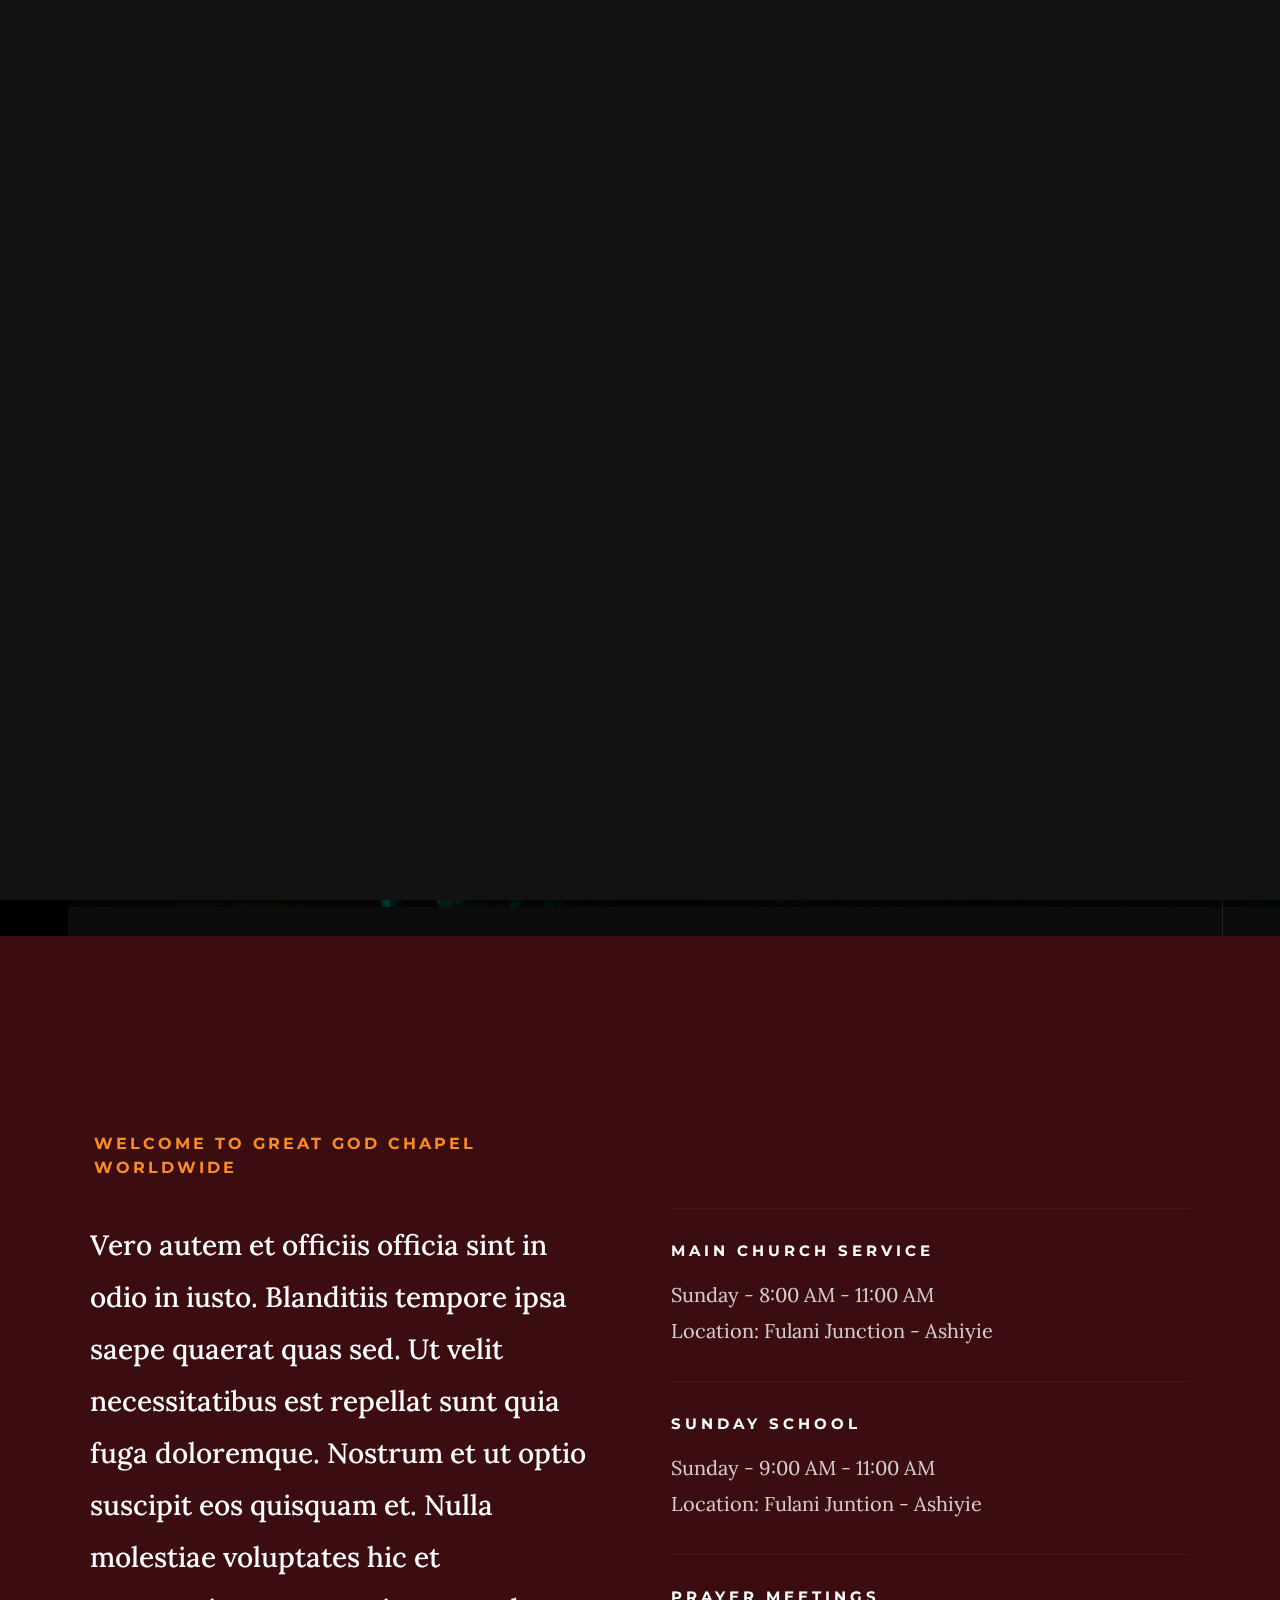
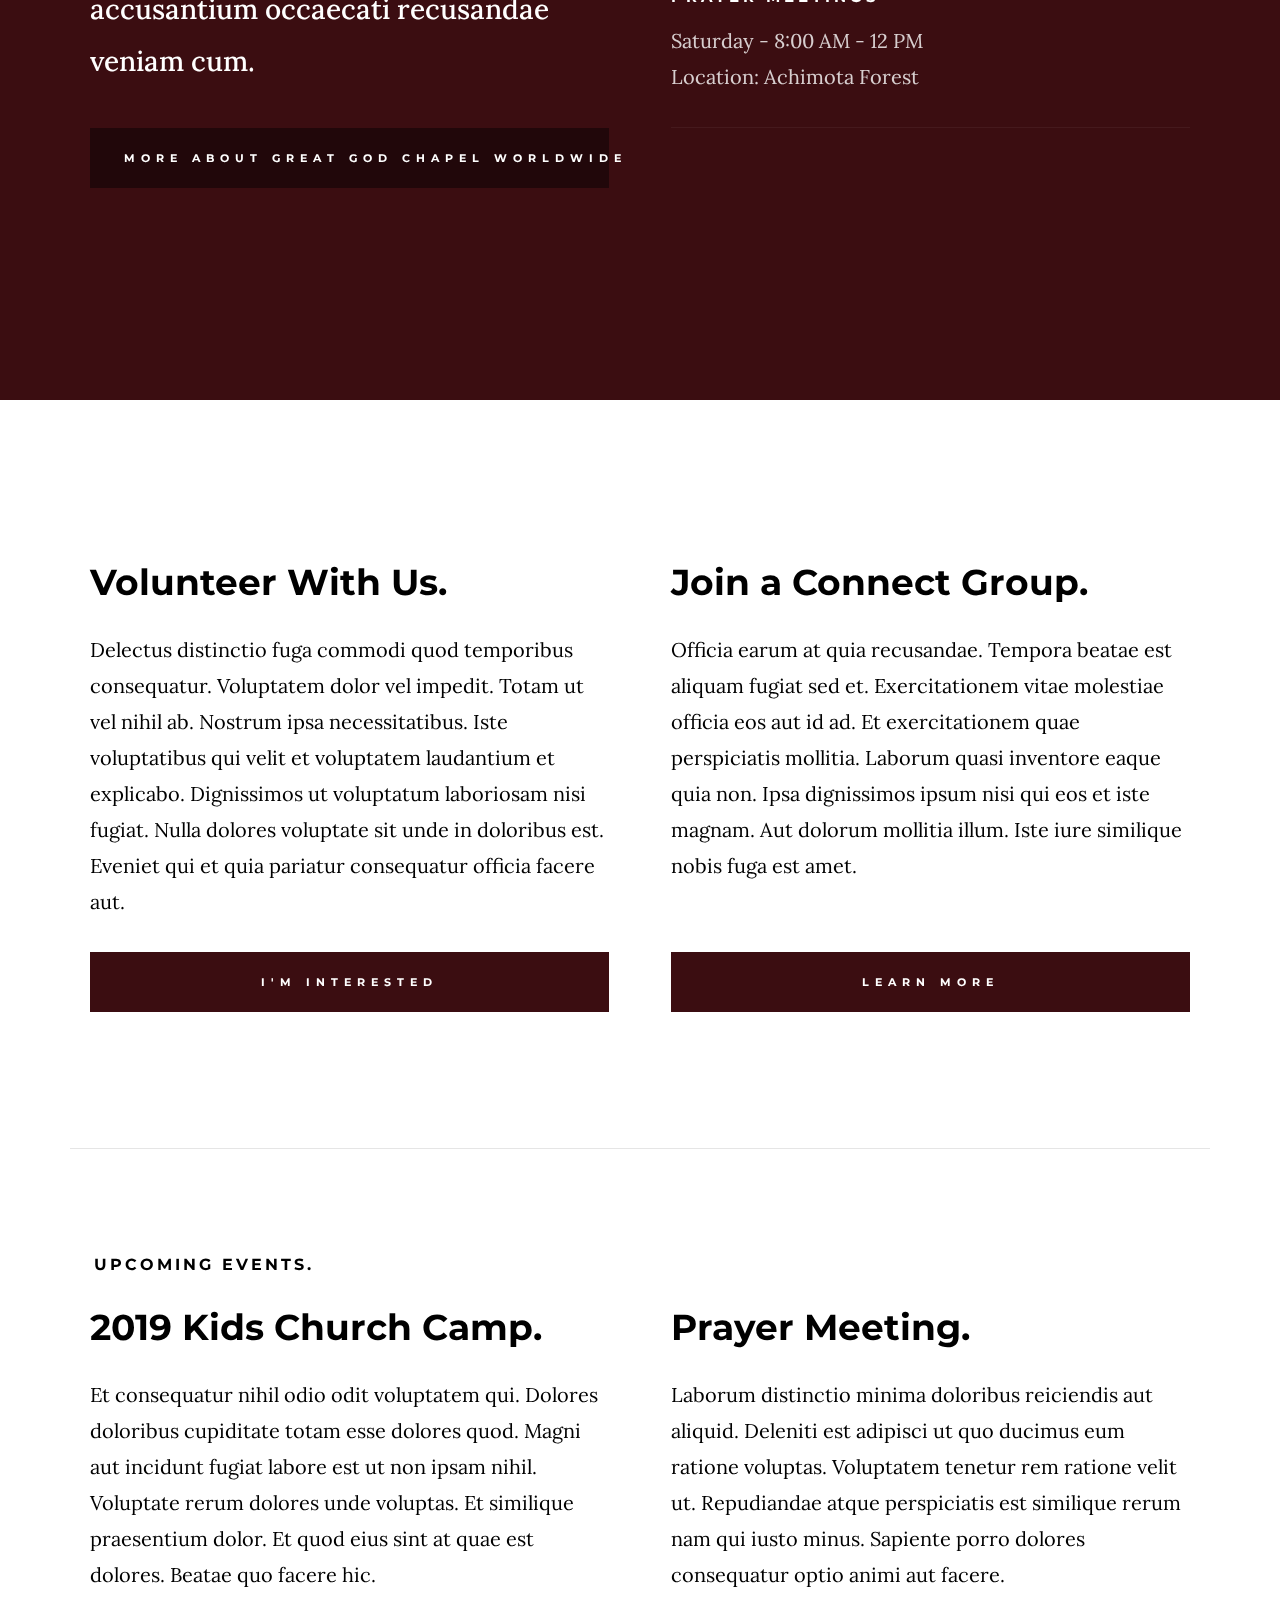
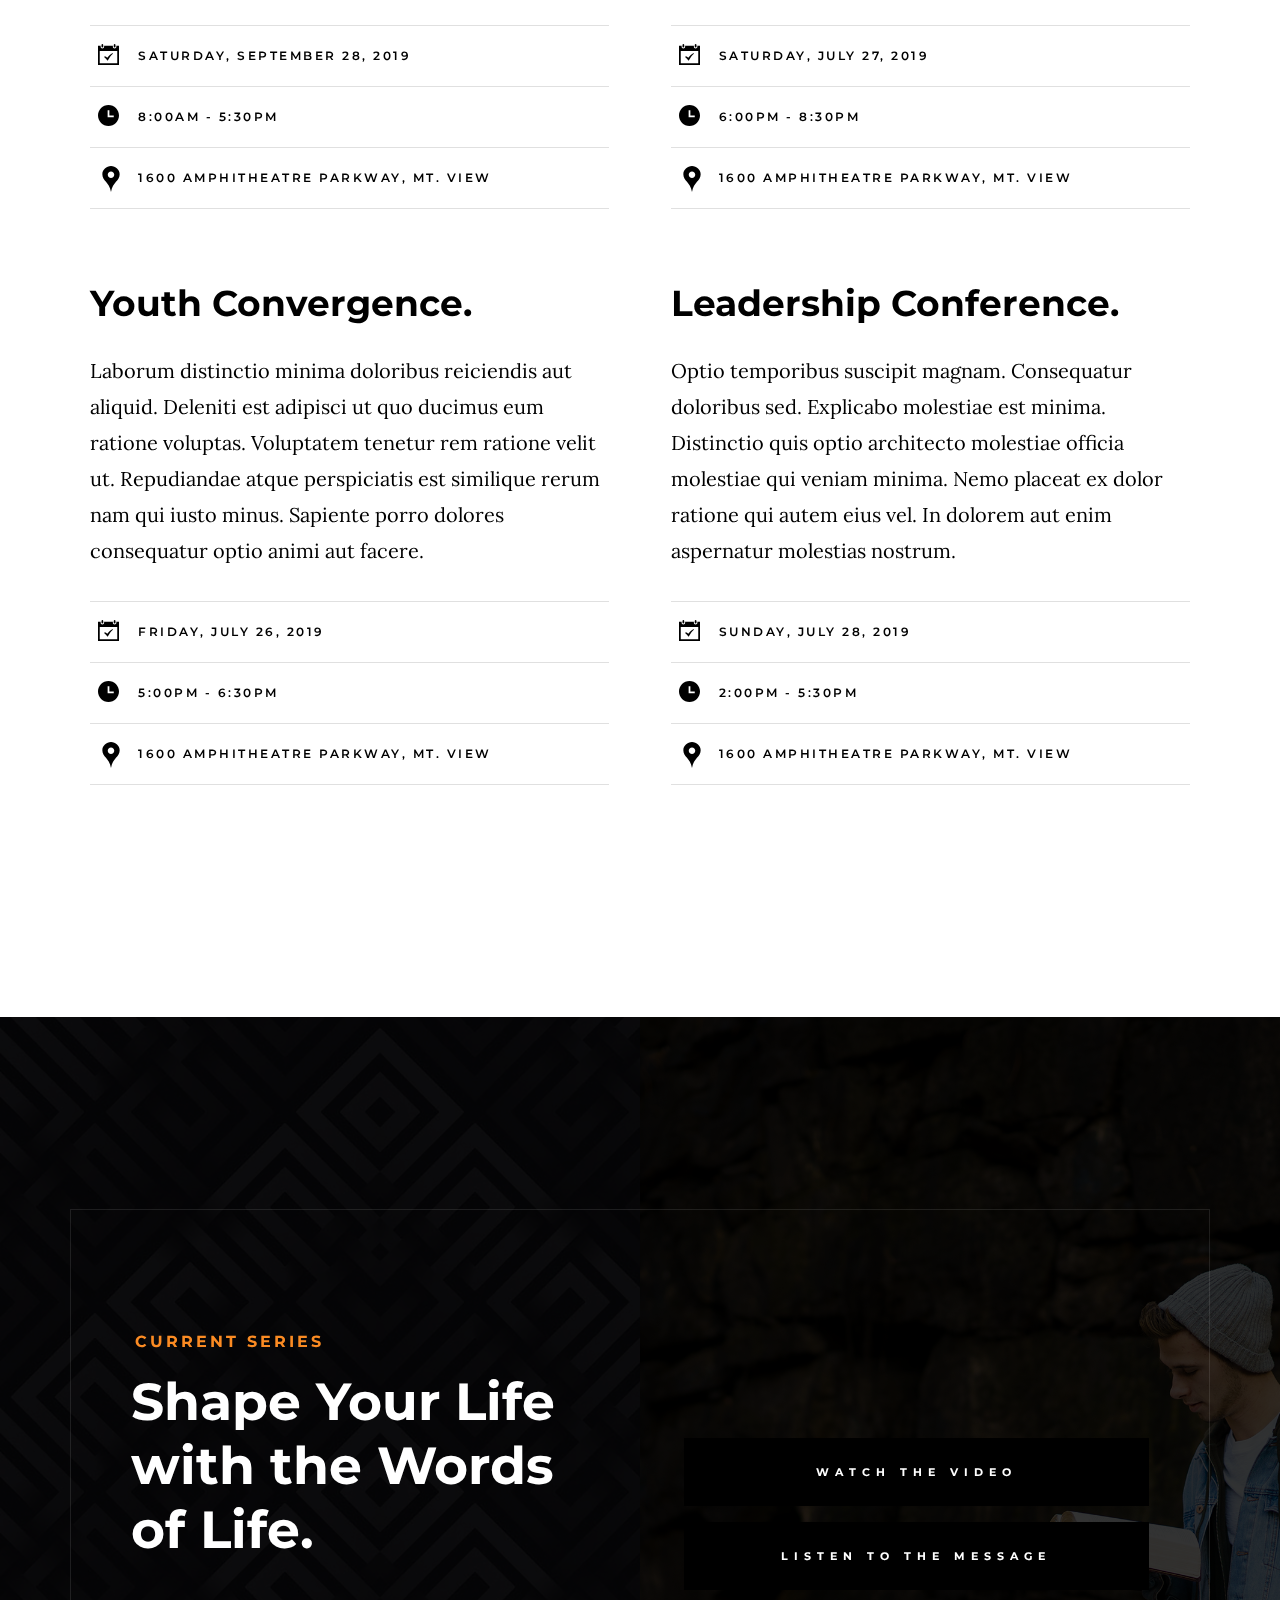
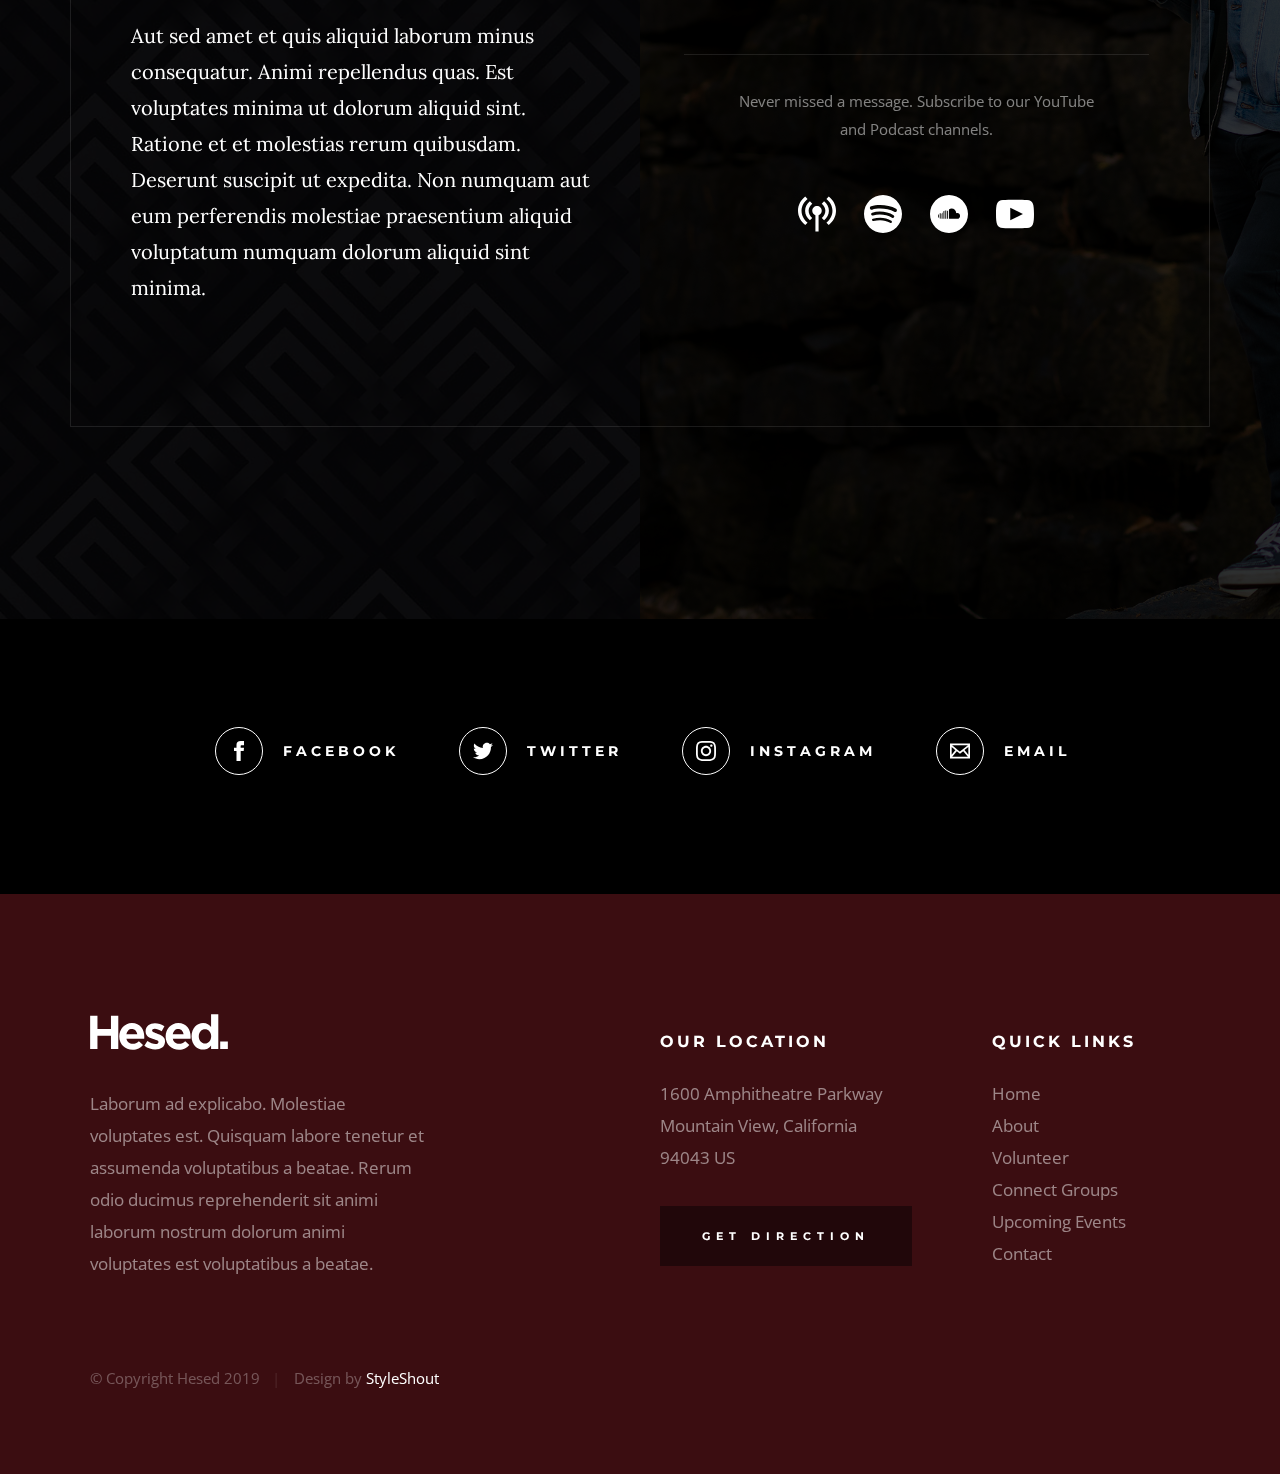
==== index.html @ 8f7a8cb2 "tittle and image changes" ====
<!DOCTYPE html>
<html class="no-js" lang="en">
<head>

    <!--- basic page needs
    ================================================== -->
    <meta charset="utf-8">
    <title>GREAT GOD CHAPEL WORLDWIDE</title>
    <meta name="description" content="">
    <meta name="author" content="">
;;;
    <!-- mobile specific metas
    ================================================== -->
    <meta name="viewport" content="width=device-width, initial-scale=1">

    <!-- CSS
    ================================================== -->
    <link rel="stylesheet" href="css/base.css">
    <link rel="stylesheet" href="css/main.css">

    <!-- script
    ================================================== -->
    <script src="js/modernizr.js"></script>

    <!-- favicons
    ================================================== -->
    <link rel="apple-touch-icon" sizes="180x180" href="apple-touch-icon.png">
    <link rel="icon" type="image/png" sizes="32x32" href="favicon-32x32.png">
    <link rel="icon" type="image/png" sizes="16x16" href="favicon-16x16.png">
    <link rel="manifest" href="site.webmanifest">

</head>

<body id="top">

    <!-- preloader
    ================================================== -->
    <div id="preloader">
        <div id="loader" class="dots-jump">
            <div></div>
            <div></div>
            <div></div>
        </div>
    </div>


    <!-- header
    ================================================== -->
    <header class="s-header">

        <div class="header-logo">
            <a class="site-logo" href="index.html">
                <img src="images\image white.png"class="width:10px;" alt="Homepage">
            </a>
        </div>

        <nav class="header-nav-wrap">
            <ul class="header-nav">
                <li class="current"><a href="index.html" title="Home">Home</a></li>
                <li><a href="about.html" title="About">About</a></li>
                <li><a href="events.html" title="Services">Events</a></li>
                <li><a href="contact.html" title="Contact us">Contact</a></li>	
            </ul>
        </nav>

        <a class="header-menu-toggle" href="#0"><span>Menu</span></a>

    </header> <!-- end s-header -->


    <!-- hero
    ================================================== -->
    <section class="s-hero" data-parallax="scroll" data-image-src="images/hero-bg-3000.jpg" data-natural-width=3000 data-natural-height=2000 data-position-y=center>

        <div class="hero-left-bar"></div>

        <div class="row hero-content">

            <div class="column large-full hero-content__text">
                <h1>
                    We Exist To <br>
                    Honor God And <br>
                    Make Disciples
                </h1>

                <div class="hero-content__buttons">
                    <a href="events.html" class="btn btn--stroke">Upcoming Events</a>
                    <a href="about.html" class="btn btn--stroke">About Us</a>
                </div>
            </div> <!-- end hero-content__text -->

        </div> <!-- end hero-content -->

        <ul class="hero-social">
            <li class="hero-social__title">Follow Us</li>
            <li>
                <a href="#0" title="">Facebook</a>
            </li>
            <li>
                <a href="#0" title="">YouTube</a>
            </li>
            <li>
                <a href="#0" title="">Instagram</a>
            </li>
        </ul> <!-- end hero-social -->

        <div class="hero-scroll">
            <a href="#about" class="scroll-link smoothscroll">
                Scroll For More
            </a>
        </div> <!-- end hero-scroll -->

    </section> <!-- end s-hero -->


    <!-- about
    ================================================== -->
    <section id="about" class="s-about">

        <div class="row row-y-center about-content">

            <div class="column large-half medium-full">
                <h3 class="subhead">Welcome to Great God Chapel Worldwide</h3>
                <p class="lead">
                Vero autem et officiis officia sint in odio in iusto. 
                Blanditiis tempore ipsa saepe quaerat quas sed. Ut velit 
                necessitatibus est repellat sunt quia fuga doloremque. 
                Nostrum et ut optio suscipit eos quisquam et. Nulla molestiae 
                voluptates hic et accusantium occaecati recusandae veniam cum.
                </p>
                <a href="about.html" class="btn btn--primary btn--about">More About Great God Chapel Worldwide</a>
            </div>

            <div class="column large-half medium-full">
                <ul class="about-sched">
                    <li>
                        <h4>Main Church Service</h4>
                        <p>
                        Sunday - 8:00 AM - 11:00 AM <br>
                        Location: Fulani Junction - Ashiyie
                        </p>
                    </li>
                    <li>
                        <h4>Sunday School</h4>
                        <p>
                        Sunday - 9:00 AM - 11:00 AM <br>
                        Location: Fulani Juntion - Ashiyie
                        </p>
                    </li>
                    <li>
                        <h4>Prayer Meetings</h4>
                        <p>
                        Saturday - 8:00 AM - 12 PM <br>
                        Location: Achimota Forest
                        </p>
                    </li>
                </ul> <!-- end about-sched-->
            </div>

        </div> <!-- end about-content -->

    </section> <!-- end s-about -->


    <!-- connect
    ================================================== -->
    <section class="s-connect">

        <div class="row connect-content">
            <div class="column large-half tab-full">
                <h3 class="display-1">Volunteer With Us.</h3>
                <p>
                Delectus distinctio fuga commodi quod temporibus consequatur. 
                Voluptatem dolor vel impedit. Totam ut vel nihil ab. Nostrum ipsa 
                necessitatibus. Iste voluptatibus qui velit et voluptatem laudantium 
                et explicabo. Dignissimos ut voluptatum laboriosam nisi fugiat.
                Nulla dolores voluptate sit unde in doloribus est. Eveniet qui et 
                quia pariatur consequatur officia facere aut.
                </p>

                <a href="volunteer.html" class="btn btn--primary h-full-width">I'm Interested</a>
            </div>
            <div class="column large-half tab-full">
                <h3 class="display-1">Join a Connect Group.</h3>
                <p>
                Officia earum at quia recusandae. Tempora beatae est 
                aliquam fugiat sed et. Exercitationem vitae molestiae 
                officia eos aut id ad. Et exercitationem quae perspiciatis 
                mollitia. Laborum quasi inventore eaque quia non.
                Ipsa dignissimos ipsum nisi qui eos et iste magnam. Aut dolorum 
                mollitia illum. Iste iure similique nobis fuga est amet. 
                </p>

                <a href="connect-group.html" class="btn btn--primary h-full-width">Learn More</a>
            </div>
        </div> <!-- end connect-content  -->

    </section> <!-- end s-connect -->


    <!-- events
    ================================================== -->
    <section class="s-events">

        <div class="row events-header">
            <div class="column">
                <h2 class="subhead">Upcoming Events.</h2>
            </div>
        </div> <!-- end event-header -->

        <div class="row block-large-1-2 block-900-full events-list">

            <div class="column events-list__item">
                <h3 class="display-1 events-list__item-title">
                    <a href="#0" title="">2019 Kids Church Camp.</a>
                </h3>
                <p>
                Et consequatur nihil odio odit voluptatem qui. Dolores doloribus 
                cupiditate totam esse dolores quod. Magni aut incidunt fugiat 
                labore est ut non ipsam nihil. Voluptate rerum dolores unde 
                voluptas. Et similique praesentium dolor. Et quod 
                eius sint at quae est dolores. Beatae quo facere hic.
                </p>
                <ul class="events-list__meta">
                    <li class="events-list__meta-date">Saturday, September 28, 2019</li>
                    <li class="events-list__meta-time">8:00AM - 5:30PM</li>
                    <li class="events-list__meta-location">1600 Amphitheatre Parkway, Mt. View</li>
                </ul>
            </div> <!-- end events-list__item -->
            <div class="column events-list__item">
                <h3 class="display-1 events-list__item-title">
                    <a href="#0" title="">Prayer Meeting.</a>
                </h3>
                <p>
                Laborum distinctio minima doloribus reiciendis aut aliquid. 
                Deleniti est adipisci ut quo ducimus eum ratione voluptas. 
                Voluptatem tenetur rem ratione velit ut. Repudiandae atque 
                perspiciatis est similique rerum nam qui iusto minus. Sapiente 
                porro dolores consequatur optio animi aut facere.
                </p>
                <ul class="events-list__meta">
                    <li class="events-list__meta-date">Saturday, July 27, 2019</li>
                    <li class="events-list__meta-time">6:00PM - 8:30PM</li>
                    <li class="events-list__meta-location">1600 Amphitheatre Parkway, Mt. View</li>
                </ul>
            </div> <!-- end events-list__item -->
            <div class="column events-list__item">
                <h3 class="display-1 events-list__item-title">
                    <a href="#0" title="">Youth Convergence.</a>
                </h3>
                <p>
                Laborum distinctio minima doloribus reiciendis aut aliquid. 
                Deleniti est adipisci ut quo ducimus eum ratione voluptas. 
                Voluptatem tenetur rem ratione velit ut. Repudiandae atque 
                perspiciatis est similique rerum nam qui iusto minus. Sapiente 
                porro dolores consequatur optio animi aut facere.
                </p>
                <ul class="events-list__meta">
                    <li class="events-list__meta-date">Friday, July 26, 2019</li>
                    <li class="events-list__meta-time">5:00PM - 6:30PM</li>
                    <li class="events-list__meta-location">1600 Amphitheatre Parkway, Mt. View</li>
                </ul>
            </div> <!-- end events-list__item -->
            <div class="column events-list__item">
                <h3 class="display-1 events-list__item-title">
                    <a href="#0" title="">Leadership Conference.</a>
                </h3>
                <p>
                Optio temporibus suscipit magnam. Consequatur doloribus sed. 
                Explicabo molestiae est minima. Distinctio quis optio architecto 
                molestiae officia molestiae qui veniam minima. Nemo placeat ex 
                dolor ratione qui autem eius vel. In dolorem aut enim aspernatur 
                molestias nostrum.
                </p>
                <ul class="events-list__meta">
                    <li class="events-list__meta-date">Sunday, July 28, 2019</li>
                    <li class="events-list__meta-time">2:00PM - 5:30PM</li>
                    <li class="events-list__meta-location">1600 Amphitheatre Parkway, Mt. View</li>
                </ul>
            </div> <!-- end events-list__item -->

        </div> <!-- end events-list -->

    </section> <!-- end s-events -->


    <!-- series
    ================================================== -->
    <section class="s-series">

        <div class="series-img" style="background-image: url('images/series-2000.jpg');"></div>

        <div class="row row-y-center series-content">

            <div class="column large-half medium-full">
                <h3 class="subhead">Current Series</h3>
                <h2>Shape Your Life with the Words of Life.</h2>
                <p>
                Aut sed amet et quis aliquid laborum minus consequatur. Animi repellendus quas. 
                Est voluptates minima ut dolorum aliquid sint. Ratione et et molestias rerum 
                quibusdam. Deserunt suscipit ut expedita. Non numquam aut eum perferendis 
                molestiae praesentium aliquid voluptatum numquam dolorum aliquid sint minima.
                </p>
            </div> <!-- end column -->

            <div class="column large-half medium-full">
                <div class="series-content__buttons">
                    <a href="" class="btn btn--large h-full-width">Watch the Video</a>
                    <a href="" class="btn btn--large h-full-width">Listen To the Message</a>
                </div>

                <div class="series-content__subscribe">
                    <p>
                    Never missed a message. Subscribe to our YouTube and Podcast channels.
                    </p>
                    
                    <ul class="series-content__subscribe-links">
                        <li class="ss-apple-podcast"><a href="#0">Apple Podcast</a></li>
                        <li class="ss-spotify"><a href="#0">Spotify</a></li>
                        <li class="ss-soundcloud"><a href="#0">SoundCloud</a></li>
                        <li class="ss-youtube"><a href="#0">Youtube</a></li>
                    </ul>
                </div>
            </div> <!-- end column -->
            
        </div> <!-- series-content -->

    </section> <!-- end s-series -->


    <!-- Social
    ================================================== -->
    <section class="s-social">
            
        <div class="row social-content">
            <div class="column">
                <ul class="social-list">
                    <li class="social-list__item">
                        <a href="#0" title="">
                            <span class="social-list__icon social-list__icon--facebook"></span>
                            <span class="social-list__text">Facebook</span>
                        </a>
                    </li>
                    <li class="social-list__item">
                        <a href="#0" title="">
                            <span class="social-list__icon social-list__icon--twitter"></span>
                            <span class="social-list__text">Twitter</span>
                        </a>
                    </li>
                    <li class="social-list__item">
                        <a href="#0" title="">
                            <span class="social-list__icon social-list__icon--instagram"></span>
                            <span class="social-list__text">Instagram</span>
                        </a>
                    </li>
                    <li class="social-list__item">
                        <a href="#0" title="">
                            <span class="social-list__icon social-list__icon--email"></span>
                            <span class="social-list__text">Email</span>
                        </a>
                    </li>
                </ul>
            </div>
        </div> <!-- end social-content -->

    </section> <!-- end s-social -->


    <!-- footer
    ================================================== -->
    <footer class="s-footer">

        <div class="row footer-top">
            <div class="column large-4 medium-5 tab-full">
                <div class="footer-logo">
                    <a class="site-footer-logo" href="index.html">
                        <img src="images/logo.svg" alt="Homepage">
                    </a>
                </div>  <!-- footer-logo -->
                <p>
                Laborum ad explicabo. Molestiae voluptates est. Quisquam labore tenetur 
                et assumenda voluptatibus a beatae. Rerum odio ducimus reprehenderit 
                sit animi laborum nostrum dolorum animi voluptates est voluptatibus a beatae. 
                </p>
            </div>
            <div class="column large-half tab-full">
                <div class="row">
                    <div class="column large-7 medium-full">
                        <h4 class="h6">Our Location</h4>
                        <p>
                        1600 Amphitheatre Parkway <br>
                        Mountain View, California <br>
                        94043 US
                        </p>
        
                        <p>
                        <a href="https://goo.gl/maps/bc7C7eYtSmnNs6216" target="_blank" class="btn btn--footer">Get Direction</a>
                        </p>
                    </div>
                    <div class="column large-5 medium-full">
                        <h4 class="h6">Quick Links</h4>
                        <ul class="footer-list">
                            <li><a href="index.html">Home</a></li>
                            <li><a href="about.html">About</a></li>
                            <li><a href="volunteer.html">Volunteer</a></li>
                            <li><a href="connect-group.html">Connect Groups</a></li>
                            <li><a href="events.html">Upcoming Events</a></li>
                            <li><a href="contact.html">Contact</a></li>
                        </ul>
                    </div>
                </div>
            </div>
        </div> <!-- end footer-top -->

        <div class="row footer-bottom">
            <div class="column ss-copyright">
                <span>© Copyright Hesed 2019</span> 
                <span>Design by <a href="https://www.styleshout.com/">StyleShout</a></span>
            </div>
        </div> <!-- footer-bottom -->

        <div class="ss-go-top">
            <a class="smoothscroll" title="Back to Top" href="#top">
                <svg xmlns="http://www.w3.org/2000/svg" width="24" height="24" viewBox="0 0 24 24"><path d="M12 0l8 9h-6v15h-4v-15h-6z"/></svg>
            </a>
        </div> <!-- ss-go-top -->

    </footer> <!-- end s-footer -->


    <!-- Java Script
    ================================================== -->
    <script src="js/jquery-3.2.1.min.js"></script>
    <script src="js/plugins.js"></script>
    <script src="js/main.js"></script>

</body>
---- css/base.css ----
/* =================================================================== 
 *  Hesed Base Stylesheet
 *  Ver. 1.0.0
 *  07-25-2019
 *  ------------------------------------------------------------------
 *
 *  TOC:
 *	# imports 
 *	# normalize
 *	# grid v2.1.0
 *	# block grids
 *	# MISC
 *
 * =================================================================== */

/* ===================================================================
 * # imports 
 *
 * ------------------------------------------------------------------- */
@import url("https://fonts.googleapis.com/css?family=Montserrat:400,500,600,700|Open+Sans:300,400,500,600,700|Lora:400,400i,700,700i&display=swap");


/* ==========================================================================
 * # normalize
 * normalize.css v8.0.1 | MIT License |
 * github.com/necolas/normalize.css
 *
 * -------------------------------------------------------------------------- */

/* ------------------------------------------------------------------- 
 * ## document
 * ------------------------------------------------------------------- */

/* 1. Correct the line height in all browsers.
 * 2. Prevent adjustments of font size after orientation changes in iOS.*/
html {
	line-height: 1.15;  /* 1 */
	-webkit-text-size-adjust: 100%;  /* 2 */
}

/* ------------------------------------------------------------------- 
 * ## sections
 * ------------------------------------------------------------------- */

/* Remove the margin in all browsers. */
body {
	margin: 0;
}

/* Render the `main` element consistently in IE. */
main {
	display: block;
}

/* Correct the font size and margin on `h1` elements within `section` and
 * `article` contexts in Chrome, Firefox, and Safari. */
h1 {
	font-size: 2em;
	margin: 0.67em 0;
}

/* ------------------------------------------------------------------- 
 * ## grouping
 * ------------------------------------------------------------------- */

/* 1. Add the correct box sizing in Firefox.
 * 2. Show the overflow in Edge and IE. */
hr {
	box-sizing: content-box;  /* 1 */
	height: 0;  /* 1 */
	overflow: visible;  /* 2 */
}

/* 1. Correct the inheritance and scaling of font size in all browsers.
 * 2. Correct the odd `em` font sizing in all browsers. */
pre {
	font-family: monospace, monospace;  /* 1 */
	font-size: 1em;  /* 2 */
}

/* ------------------------------------------------------------------- 
 * ## text-level semantics
 * ------------------------------------------------------------------- */

/* Remove the gray background on active links in IE 10. */
a {
	background-color: transparent;
}

/* 1. Remove the bottom border in Chrome 57-
 * 2. Add the correct text decoration in Chrome, Edge, IE, Opera, and Safari. */
abbr[title] {
	border-bottom: none;  /* 1 */
	text-decoration: underline;  /* 2 */
	text-decoration: underline dotted;  /* 2 */
}

/* Add the correct font weight in Chrome, Edge, and Safari. */
b,
strong {
	font-weight: bolder;
}

/* 1. Correct the inheritance and scaling of font size in all browsers.
 * 2. Correct the odd `em` font sizing in all browsers. */
code,
kbd,
samp {
	font-family: monospace, monospace;  /* 1 */
	font-size: 1em;  /* 2 */
}

/* Add the correct font size in all browsers. */
small {
	font-size: 80%;
}

/* Prevent `sub` and `sup` elements from affecting the line height in
 * all browsers. */
sub,
sup {
	font-size: 75%;
	line-height: 0;
	position: relative;
	vertical-align: baseline;
}

sub {
	bottom: -0.25em;
}

sup {
	top: -0.5em;
}

/* ------------------------------------------------------------------- 
 * ## embedded content
 * ------------------------------------------------------------------- */

/* Remove the border on images inside links in IE 10. */
img {
	border-style: none;
}

/* ------------------------------------------------------------------- 
 * ## forms
 * ------------------------------------------------------------------- */

/* 1. Change the font styles in all browsers.
 * 2. Remove the margin in Firefox and Safari. */
button,
input,
optgroup,
select,
textarea {
	font-family: inherit;  /* 1 */
	font-size: 100%;  /* 1 */
	line-height: 1.15;  /* 1 */
	margin: 0;  /* 2 */
}

/* Show the overflow in IE.
 * 1. Show the overflow in Edge. */
button,
input {

	/* 1 */
	overflow: visible;
}

/* Remove the inheritance of text transform in Edge, Firefox, and IE.
 * 1. Remove the inheritance of text transform in Firefox. */
button,
select {

	/* 1 */
	text-transform: none;
}

/* Correct the inability to style clickable types in iOS and Safari. */
button,
[type="button"],
[type="reset"],
[type="submit"] {
	-webkit-appearance: button;
}

/* Remove the inner border and padding in Firefox. */
button::-moz-focus-inner,
[type="button"]::-moz-focus-inner,
[type="reset"]::-moz-focus-inner,
[type="submit"]::-moz-focus-inner {
	border-style: none;
	padding: 0;
}

/* Restore the focus styles unset by the previous rule. */
button:-moz-focusring,
[type="button"]:-moz-focusring,
[type="reset"]:-moz-focusring,
[type="submit"]:-moz-focusring {
	outline: 1px dotted ButtonText;
}

/* Correct the padding in Firefox. */
fieldset {
	padding: 0.35em 0.75em 0.625em;
}

/* 1. Correct the text wrapping in Edge and IE.
 * 2. Correct the color inheritance from `fieldset` elements in IE.
 * 3. Remove the padding so developers are not caught out when they zero out
 *    `fieldset` elements in all browsers. */
legend {
	box-sizing: border-box;  /* 1 */
	color: inherit;  /* 2 */
	display: table;  /* 1 */
	max-width: 100%;  /* 1 */
	padding: 0;  /* 3 */
	white-space: normal;  /* 1 */
}

/* Add the correct vertical alignment in Chrome, Firefox, and Opera. */
progress {
	vertical-align: baseline;
}

/* Remove the default vertical scrollbar in IE 10+. */
textarea {
	overflow: auto;
}

/* 1. Add the correct box sizing in IE 10.
 * 2. Remove the padding in IE 10. */
[type="checkbox"],
[type="radio"] {
	box-sizing: border-box;  /* 1 */
	padding: 0;  /* 2 */
}

/* Correct the cursor style of increment and decrement buttons in Chrome. */
[type="number"]::-webkit-inner-spin-button,
[type="number"]::-webkit-outer-spin-button {
	height: auto;
}

/* 1. Correct the odd appearance in Chrome and Safari.
 * 2. Correct the outline style in Safari. */
[type="search"] {
	-webkit-appearance: textfield;  /* 1 */
	outline-offset: -2px;  /* 2 */
}

/* Remove the inner padding in Chrome and Safari on macOS. */
[type="search"]::-webkit-search-decoration {
	-webkit-appearance: none;
}

/* 1. Correct the inability to style clickable types in iOS and Safari.
 * 2. Change font properties to `inherit` in Safari. */
::-webkit-file-upload-button {
	-webkit-appearance: button;  /* 1 */
	font: inherit;  /* 2 */
}

/* ------------------------------------------------------------------- 
 * ## interactive
 * ------------------------------------------------------------------- */

/* Add the correct display in Edge, IE 10+, and Firefox. */
details {
	display: block;
}

/* Add the correct display in all browsers. */
summary {
	display: list-item;
}

/* ------------------------------------------------------------------- 
 * ## misc
 * ------------------------------------------------------------------- */

/* Add the correct display in IE 10+. */
template {
	display: none;
}

/* Add the correct display in IE 10. */
[hidden] {
	display: none;
}


/* ===================================================================
 * # basic/base setup styles
 *
 * ------------------------------------------------------------------- */
html {
	font-size: 62.5%;
	box-sizing: border-box;
}

*,
*::before,
*::after {
	box-sizing: inherit;
}

body {
	font-weight: normal;
	line-height: 1;
	word-wrap: break-word;
	-moz-font-smoothing: grayscale;
	-moz-osx-font-smoothing: grayscale;
	-webkit-font-smoothing: antialiased;
	-webkit-overflow-scrolling: touch;
	-webkit-text-size-adjust: none;
}

/* ------------------------------------------------------------------- 
 * ## Media
 * ------------------------------------------------------------------- */
svg,
img,
video
embed,
iframe,
object {
	max-width: 100%;
	height: auto;
}

/* ------------------------------------------------------------------- 
 * ## Typography resets 
 * ------------------------------------------------------------------- */
div,
dl,
dt,
dd,
ul,
ol,
li,
h1,
h2,
h3,
h4,
h5,
h6,
pre,
form,
p,
blockquote,
th,
td {
	margin: 0;
	padding: 0;
}

p {
	font-size: inherit;
	text-rendering: optimizeLegibility;
}

em,
i {
	font-style: italic;
	line-height: inherit;
}

strong,
b {
	font-weight: bold;
	line-height: inherit;
}

small {
	font-size: 60%;
	line-height: inherit;
}

ol,
ul {
	list-style: none;
}

li {
	display: block;
}

/* ------------------------------------------------------------------- 
 * ## links
 * ------------------------------------------------------------------- */
a {
	text-decoration: none;
	line-height: inherit;
}

a img {
	border: none;
}

/* ------------------------------------------------------------------- 
 * ## inputs
 * ------------------------------------------------------------------- */
fieldset {
	margin: 0;
	padding: 0;
}

input[type="email"],
input[type="number"],
input[type="search"],
input[type="text"],
input[type="tel"],
input[type="url"],
input[type="password"],
textarea {
	-webkit-appearance: none;
	-moz-appearance: none;
	appearance: none;
}


/* ===================================================================
 * # grid v2.1.0
 *
 *   -----------------------------------------------------------------
 * - Grid breakpoints are based on MAXIMUM WIDTH media queries, 
 *   meaning they apply to that one breakpoint and ALL THOSE BELOW IT.
 * - Grid columns without a specified width will automatically layout 
 *   as equal width columns.
 * ------------------------------------------------------------------- */

/* rows
 * ------------------------------------- */
.row {
	width: 89%;
	max-width: 1340px;
	margin: 0 auto;
	display: -ms-flexbox;
	display: -webkit-flex;
	display: flex;
	-webkit-flex-flow: row wrap;
	-ms-flex-flow: row wrap;
	flex-flow: row wrap;
}

.row .row {
	width: auto;
	max-width: none;
	margin-left: -20px;
	margin-right: -20px;
}

/* columns
 * -------------------------------------- */
.column {
	-webkit-flex: 1 1 0%;
	-ms-flex: 1 1 0%;
	flex: 1 1 0%;
	padding: 0 20px;
}

.collapse > .column,
.column.collapse {
	padding: 0;
}

/* flex row containers utility classes
 * ----------------------------------------- */
.row.row-wrap {
	-webkit-flex-wrap: wrap;
	-ms-flex-wrap: wrap;
	flex-wrap: wrap;
}

.row.row-nowrap {
	-webkit-flex-wrap: nowrap;
	-ms-flex-wrap: none;
	flex-wrap: nowrap;
}

.row.row-y-top {
	-webkit-align-items: flex-start;
	-ms-flex-align: start;
	align-items: flex-start;
}

.row.row-y-bottom {
	-webkit-align-items: flex-end;
	-ms-flex-align: end;
	align-items: flex-end;
}

.row.row-y-center {
	-webkit-align-items: center;
	-ms-flex-align: center;
	align-items: center;
}

.row.row-stretch {
	-webkit-align-items: stretch;
	-ms-flex-align: stretch;
	align-items: stretch;
}

.row.row-baseline {
	-webkit-align-items: baseline;
	-ms-flex-align: baseline;
	align-items: baseline;
}

.row.row-x-left {
	-ms-flex-pack: start;
	-webkit-justify-content: flex-start;
	justify-content: flex-start;
}

.row.row-x-right {
	-ms-flex-pack: end;
	-webkit-justify-content: flex-end;
	justify-content: flex-end;
}

.row.row-x-center {
	-ms-flex-pack: center;
	-webkit-justify-content: center;
	justify-content: center;
}

/* flex item utility alignment classes
 * ----------------------------------------- */
.align-center {
	margin: auto;
	-webkit-align-self: center;
	-ms-flex-item-align: center;
	align-self: center;
}

.align-left {
	margin-right: auto;
	-webkit-align-self: center;
	-ms-flex-item-align: center;
	align-self: center;
}

.align-right {
	margin-left: auto;
	-webkit-align-self: center;
	-ms-flex-item-align: center;
	align-self: center;
}

.align-x-center {
	margin-right: auto;
	margin-left: auto;
}

.align-x-left {
	margin-right: auto;
}

.align-x-right {
	margin-left: auto;
}

.align-y-center {
	-webkit-align-self: center;
	-ms-flex-item-align: center;
	align-self: center;
}

.align-y-top {
	-webkit-align-self: flex-start;
	-ms-flex-item-align: start;
	align-self: flex-start;
}

.align-y-bottom {
	-webkit-align-self: flex-end;
	-ms-flex-item-align: end;
	align-self: flex-end;
}

/* large screen column widths 
 * -------------------------------------- */
.large-1 {
	-webkit-flex: 0 0 8.33333%;
	-ms-flex: 0 0 8.33333%;
	flex: 0 0 8.33333%;
	max-width: 8.33333%;
}

.large-2 {
	-webkit-flex: 0 0 16.66667%;
	-ms-flex: 0 0 16.66667%;
	flex: 0 0 16.66667%;
	max-width: 16.66667%;
}

.large-3 {
	-webkit-flex: 0 0 25%;
	-ms-flex: 0 0 25%;
	flex: 0 0 25%;
	max-width: 25%;
}

.large-4 {
	-webkit-flex: 0 0 33.33333%;
	-ms-flex: 0 0 33.33333%;
	flex: 0 0 33.33333%;
	max-width: 33.33333%;
}

.large-5 {
	-webkit-flex: 0 0 41.66667%;
	-ms-flex: 0 0 41.66667%;
	flex: 0 0 41.66667%;
	max-width: 41.66667%;
}

.large-6,
.large-half {
	-webkit-flex: 0 0 50%;
	-ms-flex: 0 0 50%;
	flex: 0 0 50%;
	max-width: 50%;
}

.large-7 {
	-webkit-flex: 0 0 58.33333%;
	-ms-flex: 0 0 58.33333%;
	flex: 0 0 58.33333%;
	max-width: 58.33333%;
}

.large-8 {
	-webkit-flex: 0 0 66.66667%;
	-ms-flex: 0 0 66.66667%;
	flex: 0 0 66.66667%;
	max-width: 66.66667%;
}

.large-9 {
	-webkit-flex: 0 0 75%;
	-ms-flex: 0 0 75%;
	flex: 0 0 75%;
	max-width: 75%;
}

.large-10 {
	-webkit-flex: 0 0 83.33333%;
	-ms-flex: 0 0 83.33333%;
	flex: 0 0 83.33333%;
	max-width: 83.33333%;
}

.large-11 {
	-webkit-flex: 0 0 91.66667%;
	-ms-flex: 0 0 91.66667%;
	flex: 0 0 91.66667%;
	max-width: 91.66667%;
}

.large-12,
.large-full {
	-webkit-flex: 0 0 100%;
	-ms-flex: 0 0 100%;
	flex: 0 0 100%;
	max-width: 100%;
}

/* ------------------------------------------------------------------- 
 * ## medium screen devices
 * ------------------------------------------------------------------- */
@media screen and (max-width:1200px) {
	.row .row {
		margin-left: -16px;
		margin-right: -16px;
	}

	.column {
		padding: 0 16px;
	}

	.medium-1 {
		-webkit-flex: 0 0 8.33333%;
		-ms-flex: 0 0 8.33333%;
		flex: 0 0 8.33333%;
		max-width: 8.33333%;
	}

	.medium-2 {
		-webkit-flex: 0 0 16.66667%;
		-ms-flex: 0 0 16.66667%;
		flex: 0 0 16.66667%;
		max-width: 16.66667%;
	}

	.medium-3 {
		-webkit-flex: 0 0 25%;
		-ms-flex: 0 0 25%;
		flex: 0 0 25%;
		max-width: 25%;
	}

	.medium-4 {
		-webkit-flex: 0 0 33.33333%;
		-ms-flex: 0 0 33.33333%;
		flex: 0 0 33.33333%;
		max-width: 33.33333%;
	}

	.medium-5 {
		-webkit-flex: 0 0 41.66667%;
		-ms-flex: 0 0 41.66667%;
		flex: 0 0 41.66667%;
		max-width: 41.66667%;
	}

	.medium-6,
	.medium-half {
		-webkit-flex: 0 0 50%;
		-ms-flex: 0 0 50%;
		flex: 0 0 50%;
		max-width: 50%;
	}

	.medium-7 {
		-webkit-flex: 0 0 58.33333%;
		-ms-flex: 0 0 58.33333%;
		flex: 0 0 58.33333%;
		max-width: 58.33333%;
	}

	.medium-8 {
		-webkit-flex: 0 0 66.66667%;
		-ms-flex: 0 0 66.66667%;
		flex: 0 0 66.66667%;
		max-width: 66.66667%;
	}

	.medium-9 {
		-webkit-flex: 0 0 75%;
		-ms-flex: 0 0 75%;
		flex: 0 0 75%;
		max-width: 75%;
	}

	.medium-10 {
		-webkit-flex: 0 0 83.33333%;
		-ms-flex: 0 0 83.33333%;
		flex: 0 0 83.33333%;
		max-width: 83.33333%;
	}

	.medium-11 {
		-webkit-flex: 0 0 91.66667%;
		-ms-flex: 0 0 91.66667%;
		flex: 0 0 91.66667%;
		max-width: 91.66667%;
	}

	.medium-12,
	.medium-full {
		-webkit-flex: 0 0 100%;
		-ms-flex: 0 0 100%;
		flex: 0 0 100%;
		max-width: 100%;
	}

}

/* ------------------------------------------------------------------- 
 * ## tablets
 * ------------------------------------------------------------------- */
@media screen and (max-width:800px) {
	.tab-1 {
		-webkit-flex: 0 0 8.33333%;
		-ms-flex: 0 0 8.33333%;
		flex: 0 0 8.33333%;
		max-width: 8.33333%;
	}

	.tab-2 {
		-webkit-flex: 0 0 16.66667%;
		-ms-flex: 0 0 16.66667%;
		flex: 0 0 16.66667%;
		max-width: 16.66667%;
	}

	.tab-3 {
		-webkit-flex: 0 0 25%;
		-ms-flex: 0 0 25%;
		flex: 0 0 25%;
		max-width: 25%;
	}

	.tab-4 {
		-webkit-flex: 0 0 33.33333%;
		-ms-flex: 0 0 33.33333%;
		flex: 0 0 33.33333%;
		max-width: 33.33333%;
	}

	.tab-5 {
		-webkit-flex: 0 0 41.66667%;
		-ms-flex: 0 0 41.66667%;
		flex: 0 0 41.66667%;
		max-width: 41.66667%;
	}

	.tab-6,
	.tab-half {
		-webkit-flex: 0 0 50%;
		-ms-flex: 0 0 50%;
		flex: 0 0 50%;
		max-width: 50%;
	}

	.tab-7 {
		-webkit-flex: 0 0 58.33333%;
		-ms-flex: 0 0 58.33333%;
		flex: 0 0 58.33333%;
		max-width: 58.33333%;
	}

	.tab-8 {
		-webkit-flex: 0 0 66.66667%;
		-ms-flex: 0 0 66.66667%;
		flex: 0 0 66.66667%;
		max-width: 66.66667%;
	}

	.tab-9 {
		-webkit-flex: 0 0 75%;
		-ms-flex: 0 0 75%;
		flex: 0 0 75%;
		max-width: 75%;
	}

	.tab-10 {
		-webkit-flex: 0 0 83.33333%;
		-ms-flex: 0 0 83.33333%;
		flex: 0 0 83.33333%;
		max-width: 83.33333%;
	}

	.tab-11 {
		-webkit-flex: 0 0 91.66667%;
		-ms-flex: 0 0 91.66667%;
		flex: 0 0 91.66667%;
		max-width: 91.66667%;
	}

	.tab-12,
	.tab-full {
		-webkit-flex: 0 0 100%;
		-ms-flex: 0 0 100%;
		flex: 0 0 100%;
		max-width: 100%;
	}

	.hide-on-tablet {
		display: none;
	}

}

/* ------------------------------------------------------------------- 
 * ## mobile devices 
 * ------------------------------------------------------------------- */
@media screen and (max-width:600px) {
	.row {
		width: 100%;
		padding-left: 25px;
		padding-right: 25px;
	}

	.row .row {
		margin-left: -10px;
		margin-right: -10px;
		padding-left: 0;
		padding-right: 0;
	}

	.column {
		padding: 0 10px;
	}

	.mob-1 {
		-webkit-flex: 0 0 8.33333%;
		-ms-flex: 0 0 8.33333%;
		flex: 0 0 8.33333%;
		max-width: 8.33333%;
	}

	.mob-2 {
		-webkit-flex: 0 0 16.66667%;
		-ms-flex: 0 0 16.66667%;
		flex: 0 0 16.66667%;
		max-width: 16.66667%;
	}

	.mob-3 {
		-webkit-flex: 0 0 25%;
		-ms-flex: 0 0 25%;
		flex: 0 0 25%;
		max-width: 25%;
	}

	.mob-4 {
		-webkit-flex: 0 0 33.33333%;
		-ms-flex: 0 0 33.33333%;
		flex: 0 0 33.33333%;
		max-width: 33.33333%;
	}

	.mob-5 {
		-webkit-flex: 0 0 41.66667%;
		-ms-flex: 0 0 41.66667%;
		flex: 0 0 41.66667%;
		max-width: 41.66667%;
	}

	.mob-6,
	.mob-half {
		-webkit-flex: 0 0 50%;
		-ms-flex: 0 0 50%;
		flex: 0 0 50%;
		max-width: 50%;
	}

	.mob-7 {
		-webkit-flex: 0 0 58.33333%;
		-ms-flex: 0 0 58.33333%;
		flex: 0 0 58.33333%;
		max-width: 58.33333%;
	}

	.mob-8 {
		-webkit-flex: 0 0 66.66667%;
		-ms-flex: 0 0 66.66667%;
		flex: 0 0 66.66667%;
		max-width: 66.66667%;
	}

	.mob-9 {
		-webkit-flex: 0 0 75%;
		-ms-flex: 0 0 75%;
		flex: 0 0 75%;
		max-width: 75%;
	}

	.mob-10 {
		-webkit-flex: 0 0 83.33333%;
		-ms-flex: 0 0 83.33333%;
		flex: 0 0 83.33333%;
		max-width: 83.33333%;
	}

	.mob-11 {
		-webkit-flex: 0 0 91.66667%;
		-ms-flex: 0 0 91.66667%;
		flex: 0 0 91.66667%;
		max-width: 91.66667%;
	}

	.mob-12,
	.mob-full {
		-webkit-flex: 0 0 100%;
		-ms-flex: 0 0 100%;
		flex: 0 0 100%;
		max-width: 100%;
	}

	.hide-on-mobile {
		display: none;
	}

}

/* ------------------------------------------------------------------- 
 * ## small mobile devices <= 400px
 * ------------------------------------------------------------------- */
@media screen and (max-width:400px) {
	.row {
		padding-left: 22px;
		padding-right: 22px;
	}

	.row .row {
		margin-left: 0;
		margin-right: 0;
	}

	.column {
		-webkit-flex: 0 0 100%;
		-ms-flex: 0 0 100%;
		flex: 0 0 100%;
		max-width: 100%;
		width: 100%;
		margin-left: 0;
		margin-right: 0;
		padding: 0;
	}

}


/* ===================================================================
 * # block grids
 *
 * -------------------------------------------------------------------
 * Equally-sized columns define at parent/row level.
 * ------------------------------------------------------------------- */
.block-large-1-8 > .column {
	-webkit-flex: 0 0 12.5%;
	-ms-flex: 0 0 12.5%;
	flex: 0 0 12.5%;
	max-width: 12.5%;
}

.block-large-1-6 > .column {
	-webkit-flex: 0 0 16.66667%;
	-ms-flex: 0 0 16.66667%;
	flex: 0 0 16.66667%;
	max-width: 16.66667%;
}

.block-large-1-5 > .column {
	-webkit-flex: 0 0 20%;
	-ms-flex: 0 0 20%;
	flex: 0 0 20%;
	max-width: 20%;
}

.block-large-1-4 > .column {
	-webkit-flex: 0 0 25%;
	-ms-flex: 0 0 25%;
	flex: 0 0 25%;
	max-width: 25%;
}

.block-large-1-3 > .column {
	-webkit-flex: 0 0 33.33333%;
	-ms-flex: 0 0 33.33333%;
	flex: 0 0 33.33333%;
	max-width: 33.33333%;
}

.block-large-1-2 > .column {
	-webkit-flex: 0 0 50%;
	-ms-flex: 0 0 50%;
	flex: 0 0 50%;
	max-width: 50%;
}

.block-large-full > .column {
	-webkit-flex: 0 0 100%;
	-ms-flex: 0 0 100%;
	flex: 0 0 100%;
	max-width: 100%;
}

/* ------------------------------------------------------------------- 
 * ## block grids - medium screen devices
 * ------------------------------------------------------------------- */
@media screen and (max-width:1200px) {
	.block-medium-1-8 > .column {
		-webkit-flex: 0 0 12.5%;
		-ms-flex: 0 0 12.5%;
		flex: 0 0 12.5%;
		max-width: 12.5%;
	}

	.block-medium-1-6 > .column {
		-webkit-flex: 0 0 16.66667%;
		-ms-flex: 0 0 16.66667%;
		flex: 0 0 16.66667%;
		max-width: 16.66667%;
	}

	.block-medium-1-5 > .column {
		-webkit-flex: 0 0 20%;
		-ms-flex: 0 0 20%;
		flex: 0 0 20%;
		max-width: 20%;
	}

	.block-medium-1-4 > .column {
		-webkit-flex: 0 0 25%;
		-ms-flex: 0 0 25%;
		flex: 0 0 25%;
		max-width: 25%;
	}

	.block-medium-1-3 > .column {
		-webkit-flex: 0 0 33.33333%;
		-ms-flex: 0 0 33.33333%;
		flex: 0 0 33.33333%;
		max-width: 33.33333%;
	}

	.block-medium-1-2 > .column {
		-webkit-flex: 0 0 50%;
		-ms-flex: 0 0 50%;
		flex: 0 0 50%;
		max-width: 50%;
	}

	.block-medium-full > .column {
		-webkit-flex: 0 0 100%;
		-ms-flex: 0 0 100%;
		flex: 0 0 100%;
		max-width: 100%;
	}

}

/* ------------------------------------------------------------------- 
 * ## block grids - tablets
 * ------------------------------------------------------------------- */
@media screen and (max-width:800px) {
	.block-tab-1-8 > .column {
		-webkit-flex: 0 0 12.5%;
		-ms-flex: 0 0 12.5%;
		flex: 0 0 12.5%;
		max-width: 12.5%;
	}

	.block-tab-1-6 > .column {
		-webkit-flex: 0 0 16.66667%;
		-ms-flex: 0 0 16.66667%;
		flex: 0 0 16.66667%;
		max-width: 16.66667%;
	}

	.block-tab-1-5 > .column {
		-webkit-flex: 0 0 20%;
		-ms-flex: 0 0 20%;
		flex: 0 0 20%;
		max-width: 20%;
	}

	.block-tab-1-4 > .column {
		-webkit-flex: 0 0 25%;
		-ms-flex: 0 0 25%;
		flex: 0 0 25%;
		max-width: 25%;
	}

	.block-tab-1-3 > .column {
		-webkit-flex: 0 0 33.33333%;
		-ms-flex: 0 0 33.33333%;
		flex: 0 0 33.33333%;
		max-width: 33.33333%;
	}

	.block-tab-1-2 > .column {
		-webkit-flex: 0 0 50%;
		-ms-flex: 0 0 50%;
		flex: 0 0 50%;
		max-width: 50%;
	}

	.block-tab-full > .column {
		-webkit-flex: 0 0 100%;
		-ms-flex: 0 0 100%;
		flex: 0 0 100%;
		max-width: 100%;
	}

}

/* ------------------------------------------------------------------- 
 * ## block grids - mobile devices
 * ------------------------------------------------------------------- */
@media screen and (max-width:600px) {
	.block-mob-1-8 > .column {
		-webkit-flex: 0 0 12.5%;
		-ms-flex: 0 0 12.5%;
		flex: 0 0 12.5%;
		max-width: 12.5%;
	}

	.block-mob-1-6 > .column {
		-webkit-flex: 0 0 16.66667%;
		-ms-flex: 0 0 16.66667%;
		flex: 0 0 16.66667%;
		max-width: 16.66667%;
	}

	.block-mob-1-5 > .column {
		-webkit-flex: 0 0 20%;
		-ms-flex: 0 0 20%;
		flex: 0 0 20%;
		max-width: 20%;
	}

	.block-mob-1-4 > .column {
		-webkit-flex: 0 0 25%;
		-ms-flex: 0 0 25%;
		flex: 0 0 25%;
		max-width: 25%;
	}

	.block-mob-1-3 > .column {
		-webkit-flex: 0 0 33.33333%;
		-ms-flex: 0 0 33.33333%;
		flex: 0 0 33.33333%;
		max-width: 33.33333%;
	}

	.block-mob-1-2 > .column {
		-webkit-flex: 0 0 50%;
		-ms-flex: 0 0 50%;
		flex: 0 0 50%;
		max-width: 50%;
	}

	.block-mob-full > .column {
		-webkit-flex: 0 0 100%;
		-ms-flex: 0 0 100%;
		flex: 0 0 100%;
		max-width: 100%;
	}

}

/* ------------------------------------------------------------------- 
 * ## block grids - small mobile devices <= 400px
 * ------------------------------------------------------------------- */
@media screen and (max-width:400px) {
	.stack > .column {
		-webkit-flex: 0 0 100%;
		-ms-flex: 0 0 100%;
		flex: 0 0 100%;
		max-width: 100%;
		width: 100%;
		margin-left: 0;
		margin-right: 0;
		padding: 0;
	}

}


/* ===================================================================
 * # MISC
 *
 * ------------------------------------------------------------------- */
.h-group:after {
	content: "";
	display: table;
	clear: both;
}

/* misc helper classes
 * -------------------------------------- */
.is-hidden {
	display: none;
}

.is-invisible {
	visibility: hidden;
}

.h-antialiased {
	-webkit-font-smoothing: antialiased;
	-moz-osx-font-smoothing: grayscale;
}

.h-overflow-hidden {
	overflow: hidden;
}

.h-remove-bottom {
	margin-bottom: 0;
}

.h-add-half-bottom {
	margin-bottom: 1.6rem !important;
}

.h-add-bottom {
	margin-bottom: 3.2rem !important;
}

.h-no-border {
	border: none;
}

.h-full-width {
	width: 100%;
}

.h-text-center {
	text-align: center;
}

.h-text-left {
	text-align: left;
}

.h-text-right {
	text-align: right;
}

.h-pull-left {
	float: left;
}

.h-pull-right {
	float: right;
}

/*# sourceMappingURL=base.css.map */
---- css/main.css ----
/* =================================================================== 
 *  Hesed Main Stylesheet
 *  Template Ver. 1.0.0
 *  06-26-2019
 *  ------------------------------------------------------------------
 *
 *  TOC:
 *  # custom block grid STACK breakpoints
 *  # base style overrides
 *    ## links
 *  # typography & general theme styles
 *    ## lists
 *    ## responsive video container
 *    ## floated image
 *    ## tables
 *    ## spacing 
 *  # preloader
 *  # forms
 *    ## style placeholder text
 *    ## change autocomplete styles in Chrome
 *  # buttons
 *  # additional components
 *    ## additional typo styles
 *    ## skillbars
 *    ## alert box
 *    ## pagination
 *  # common and reusable styles
 *    ## events list
 *    ## block list
 *  # site header
 *    ## header logo
 *    ## main navigation
 *    ## mobile menu toggle
 *  # hero
 *    ## hero left bar
 *    ## hero content
 *    ## hero content buttons
 *    ## hero social
 *    ## hero scroll
 *    ## hero animations
 *  # about
 *    ## about content
 *    ## schedule of services
 *  # connect
 *  # events
 *  # current series
 *    ## series image
 *    ## series content
 *    ## series buttons
 *    ## series subscribe
 *  # social
 *  # footer
 *    ## footer logo
 *    ## footer list
 *    ## copyright
 *    ## go to top
 *  # page styles and page components
 *    ## page header
 *    ## page content
 *    ## about page
 *    ## event page
 *
 * =================================================================== */


/* ===================================================================
 * # custom block grid STACK breakpoints
 *
 * ------------------------------------------------------------------- */
@media screen and (max-width:1000px) {
  .block-1000-full > .column {
    -webkit-flex: 0 0 100%;
    -ms-flex: 0 0 100%;
    flex: 0 0 100%;
    max-width: 100%;
  }

}

@media screen and (max-width:900px) {
  .block-900-full > .column {
    -webkit-flex: 0 0 100%;
    -ms-flex: 0 0 100%;
    flex: 0 0 100%;
    max-width: 100%;
  }

}


/* ===================================================================
 * # base style overrides
 *
 * ------------------------------------------------------------------- */
html {
  font-size: 10px;
}

@media screen and (max-width:400px) {
  html {
    font-size: 9.5px;
  }

}

html,
body {
  height: 100%;
}

body {
  background: #121212;
  font-family: "Lora", serif;
  font-size: 2rem;
  font-style: normal;
  font-weight: normal;
  line-height: 1.8;
  color: #000000;
  margin: 0;
  padding: 0;
  position: relative;
}

/* ------------------------------------------------------------------- 
 * ## links
 * ------------------------------------------------------------------- */
a {
  color: #3b0d11;
  transition: all 0.3s ease-in-out;
}

a:hover,
a:focus,
a:active {
  color: #037c82;
}

a:hover,
a:active {
  outline: 0;
}

/* ===================================================================
 * # typography & general theme styles
 * 
 * ------------------------------------------------------------------- */
h1, h2, h3, h4, h5, h6, .h1, .h2, .h3, .h4, .h5, .h6 {
  font-family: "Montserrat", sans-serif;
  font-weight: 700;
  font-style: normal;
  color: #000000;
  font-variant-ligatures: common-ligatures;
  text-rendering: optimizeLegibility;
}

h1, .h1, h2, .h2, h3, .h3, h4, .h4 {
  margin-top: 6rem;
  margin-bottom: 1.6rem;
}

@media screen and (max-width:600px) {
  h1, .h1, h2, .h2, h3, .h3, h4, .h4 {
    margin-top: 5.6rem;
  }

}

h5, .h5, h6, .h6 {
  margin-top: 4.8rem;
  margin-bottom: 1.2rem;
}

@media screen and (max-width:600px) {
  h5, .h5, h6, .h6 {
    margin-top: 4.4rem;
    margin-bottom: 0.8rem;
  }

}

h1, .h1 {
  font-size: 3.6rem;
  line-height: 1.222;
}

@media screen and (max-width:600px) {
  h1, .h1 {
    font-size: 3.3rem;
  }

}

h2,
.h2 {
  font-size: 3.2rem;
  line-height: 1.25;
}

h3, .h3 {
  font-size: 2.4rem;
  line-height: 1.167;
}

h4, .h4 {
  font-size: 2.1rem;
  line-height: 1.333;
}

h5, .h5 {
  font-size: 1.8rem;
  line-height: 1.333;
}

h6, .h6 {
  font-size: 1.6rem;
  line-height: 1.5;
  text-transform: uppercase;
  letter-spacing: .3rem;
}

p img {
  margin: 0;
}

p.lead {
  font-family: "Lora", serif;
  font-weight: 500;
  font-size: 2.8rem;
  line-height: 1.857;
  margin-bottom: 3.6rem;
  color: #000000;
}

@media screen and (max-width:1200px) {
  p.lead {
    font-size: 2.6rem;
  }

}

@media screen and (max-width:600px) {
  p.lead {
    font-size: 2.2rem;
  }

}

em,
i,
strong,
b {
  font-size: inherit;
  line-height: inherit;
}

em,
i {
  font-family: "Lora", serif;
  font-style: italic;
}

strong,
b {
  font-family: "Lora", serif;
  font-weight: 700;
}

small {
  font-size: 1.2rem;
  line-height: inherit;
}

blockquote {
  margin: 4rem 0;
  padding: 4rem 4rem;
  border-left: 4px solid black;
  position: relative;
}

@media screen and (max-width:600px) {
  blockquote {
    padding: 3.2rem 3.2rem;
  }

}

@media screen and (max-width:400px) {
  blockquote {
    padding: 2.8rem 2.8rem;
  }

}

blockquote p {
  font-family: "Lora", serif;
  font-weight: 400;
  padding: 0;
  font-size: 2.8rem;
  line-height: 1.857;
  color: #000000;
}

@media screen and (max-width:1200px) {
  blockquote p {
    font-size: 2.6rem;
  }

}

@media screen and (max-width:600px) {
  blockquote p {
    font-size: 2.2rem;
  }

}

blockquote cite {
  display: block;
  font-family: "Open Sans", sans-serif;
  font-size: 1.5rem;
  font-style: normal;
  line-height: 1.333;
}

blockquote cite:before {
  content: "\2014 \0020";
}

blockquote cite,
blockquote cite a,
blockquote cite a:visited {
  color: #646464;
  border: none;
}

abbr {
  font-family: "Lora", serif;
  font-weight: 700;
  font-variant: small-caps;
  text-transform: lowercase;
  letter-spacing: .05rem;
  color: #646464;
}

var,
kbd,
samp,
code,
pre {
  font-family: Consolas, "Andale Mono", Courier, "Courier New", monospace;
}

pre {
  padding: 2.4rem 3.2rem 3.2rem;
  background: #efefef;
  overflow-x: auto;
}

code {
  font-size: 1.4rem;
  margin: 0 .2rem;
  padding: .4rem .8rem;
  white-space: nowrap;
  background: #efefef;
  border: 1px solid #d3d3d3;
  color: #000000;
  border-radius: 3px;
}

pre > code {
  display: block;
  white-space: pre;
  line-height: 2;
  padding: 0;
  margin: 0;
}

pre.prettyprint > code {
  border: none;
}

del {
  text-decoration: line-through;
}

abbr[title],
dfn[title] {
  border-bottom: 1px dotted;
  cursor: help;
  text-decoration: none;
}

mark {
  background: #fff099;
  color: #000000;
}

hr {
  border: solid #e0e0e0;
  border-width: 1px 0 0;
  clear: both;
  margin: 8rem 0 9.6rem;
  height: 0;
}

/* ------------------------------------------------------------------- 
 * ## lists
 * ------------------------------------------------------------------- */
ol {
  list-style: decimal;
}

ul {
  list-style: disc;
}

li {
  display: list-item;
}

ol,
ul {
  margin-left: 1.6rem;
}

ul li {
  padding-left: .4rem;
}

ul ul,
ul ol,
ol ol,
ol ul {
  margin: .8rem 0 .8rem 1.6rem;
}

ul.disc li {
  display: list-item;
  list-style: none;
  padding: 0 0 0 .8rem;
  position: relative;
}

ul.disc li::before {
  content: "";
  display: inline-block;
  width: 8px;
  height: 8px;
  border-radius: 50%;
  background: #3b0d11;
  position: absolute;
  left: -16px;
  top: 11px;
  vertical-align: middle;
}

dt {
  margin: 0;
  color: #3b0d11;
}

dd {
  margin: 0 0 0 2rem;
}

/* ------------------------------------------------------------------- 
 * ## responsive video container
 * ------------------------------------------------------------------- */
.video-container {
  position: relative;
  padding-bottom: 56.25%;
  height: 0;
  overflow: hidden;
}

.video-container iframe,
.video-container object,
.video-container embed,
.video-container video {
  position: absolute;
  top: 0;
  left: 0;
  width: 100%;
  height: 100%;
}

/* ------------------------------------------------------------------- 
 * ## floated image
 * ------------------------------------------------------------------- */
img.h-pull-right {
  margin: 1.2rem 0 1.2rem 2.8rem;
}

img.h-pull-left {
  margin: 1.2rem 2.8rem 1.2rem 0;
}

/* ------------------------------------------------------------------- 
 * ## tables
 * ------------------------------------------------------------------- */
table {
  border-width: 0;
  width: 100%;
  max-width: 100%;
  font-family: "Lora", serif;
  border-collapse: collapse;
}

th,
td {
  padding: 1.5rem 3.2rem;
  text-align: left;
  border-bottom: 1px solid #e0e0e0;
}

th {
  color: #000000;
  font-family: "Montserrat", sans-serif;
  font-weight: 700;
}

th:first-child,
td:first-child {
  padding-left: 0;
}

th:last-child,
td:last-child {
  padding-right: 0;
}

.table-responsive {
  overflow-x: auto;
  -webkit-overflow-scrolling: touch;
}

/* ------------------------------------------------------------------- 
 * ## spacing
 * ------------------------------------------------------------------- */
button,
.btn {
  margin-bottom: 1.6rem;
}

fieldset {
  margin-bottom: 1.6rem;
}

input,
textarea,
select,
pre,
blockquote,
figure,
table,
p,
ul,
ol,
dl,
form,
.video-container,
.ss-custom-select {
  margin-bottom: 3.2rem;
}


/* ===================================================================
 * # preloader
 *
 * ------------------------------------------------------------------- */
#preloader {
  position: fixed;
  top: 0;
  left: 0;
  right: 0;
  bottom: 0;
  background: #121212;
  z-index: 500;
  height: 100vh;
  width: 100%;
  overflow: hidden;
}

.no-js #preloader,
.oldie #preloader {
  display: none;
}

#loader {
  position: absolute;
  left: 50%;
  top: 50%;
  width: 6px;
  height: 6px;
  padding: 0;
  display: inline-block;
  -webkit-transform: translate3d(-50%, -50%, 0);
  transform: translate3d(-50%, -50%, 0);
}

#loader > div {
  content: "";
  background: #ffffff;
  width: 6px;
  height: 6px;
  position: absolute;
  top: 0;
  left: 0;
  border-radius: 50%;
}

#loader > div:nth-of-type(1) {
  left: 15px;
}

#loader > div:nth-of-type(3) {
  left: -15px;
}

/* dots jump */
.dots-jump > div {
  -webkit-animation: dots-jump 1.2s infinite ease;
  animation: dots-jump 1.2s infinite ease;
  animation-delay: 0.2s;
}

.dots-jump > div:nth-of-type(1) {
  animation-delay: 0.4s;
}

.dots-jump > div:nth-of-type(3) {
  animation-delay: 0s;
}

@-webkit-keyframes dots-jump {
  0% {
    top: 0;
  }

  40% {
    top: -6px;
  }

  80% {
    top: 0;
  }

}

@keyframes dots-jump {
  0% {
    top: 0;
  }

  40% {
    top: -6px;
  }

  80% {
    top: 0;
  }

}

/* dots fade */
.dots-fade > div {
  -webkit-animation: dots-fade 1.6s infinite ease;
  animation: dots-fade 1.6s infinite ease;
  animation-delay: 0.4s;
}

.dots-fade > div:nth-of-type(1) {
  animation-delay: 0.8s;
}

.dots-fade > div:nth-of-type(3) {
  animation-delay: 0s;
}

@-webkit-keyframes dots-fade {
  0% {
    opacity: 1;
  }

  40% {
    opacity: 0.2;
  }

  80% {
    opacity: 1;
  }

}

@keyframes dots-fade {
  0% {
    opacity: 1;
  }

  40% {
    opacity: 0.2;
  }

  80% {
    opacity: 1;
  }

}

/* dots pulse */
.dots-pulse > div {
  -webkit-animation: dots-pulse 1.2s infinite ease;
  animation: dots-pulse 1.2s infinite ease;
  animation-delay: 0.2s;
}

.dots-pulse > div:nth-of-type(1) {
  animation-delay: 0.4s;
}

.dots-pulse > div:nth-of-type(3) {
  animation-delay: 0s;
}

@-webkit-keyframes dots-pulse {
  0% {
    -webkit-transform: scale(1);
    transform: scale(1);
  }

  40% {
    -webkit-transform: scale(1.1);
    transform: scale(1.3);
  }

  80% {
    -webkit-transform: scale(1);
    transform: scale(1);
  }

}

@keyframes dots-pulse {
  0% {
    -webkit-transform: scale(1);
    transform: scale(1);
  }

  40% {
    -webkit-transform: scale(1.1);
    transform: scale(1.3);
  }

  80% {
    -webkit-transform: scale(1);
    transform: scale(1);
  }

}


/* ===================================================================
 * # forms
 *
 * ------------------------------------------------------------------- */
fieldset {
  border: none;
}

input[type="email"],
input[type="number"],
input[type="search"],
input[type="text"],
input[type="tel"],
input[type="url"],
input[type="password"],
textarea,
select {
  display: block;
  height: 6.8rem;
  padding: 1.8rem 0 1.5rem;
  border: 0;
  outline: none;
  color: #000000;
  font-family: "Open Sans", sans-serif;
  font-size: 1.6rem;
  line-height: 3.2rem;
  max-width: 100%;
  background: transparent;
  border-bottom: 1px solid #d3d3d3;
  transition: all .3s ease-in-out;
}

.ss-custom-select {
  position: relative;
  padding: 0;
}

.ss-custom-select select {
  -webkit-appearance: none;
  -moz-appearance: none;
  appearance: none;
  text-indent: 0.01px;
  text-overflow: '';
  margin: 0;
  line-height: 3rem;
  vertical-align: middle;
}

.ss-custom-select select option {
  padding-left: 2rem;
  padding-right: 2rem;
}

.ss-custom-select select::-ms-expand {
  display: none;
}

.ss-custom-select::after {
  border-bottom: 2px solid #000000;
  border-right: 2px solid #000000;
  content: '';
  display: block;
  height: 8px;
  width: 8px;
  margin-top: -7px;
  pointer-events: none;
  position: absolute;
  right: 2.4rem;
  top: 50%;
  transition: all 0.15s ease-in-out;
  -webkit-transform-origin: 66% 66%;
  transform-origin: 66% 66%;
  -webkit-transform: rotate(45deg);
  transform: rotate(45deg);
}

textarea {
  min-height: 25.6rem;
}

input[type="email"]:focus,
input[type="number"]:focus,
input[type="search"]:focus,
input[type="text"]:focus,
input[type="tel"]:focus,
input[type="url"]:focus,
input[type="password"]:focus,
textarea:focus,
select:focus {
  color: #000000;
  border-bottom: 1px solid #000000;
}

label,
legend {
  font-family: "Open Sans", sans-serif;
  font-weight: 700;
  font-size: 1.4rem;
  margin-bottom: .8rem;
  line-height: 1.714;
  color: #000000;
  display: block;
}

input[type="checkbox"],
input[type="radio"] {
  display: inline;
}

label > .label-text {
  display: inline-block;
  margin-left: 1rem;
  font-family: "Open Sans", sans-serif;
  line-height: inherit;
}

label > input[type="checkbox"],
label > input[type="radio"] {
  margin: 0;
  position: relative;
  top: .2rem;
}

/* ------------------------------------------------------------------- 
 * ## style placeholder text
 * ------------------------------------------------------------------- */
::-webkit-input-placeholder {

  /* WebKit, Blink, Edge */
  color: #8c8c8c;
}

:-moz-placeholder {

  /* Mozilla Firefox 4 to 18 */
  color: #8c8c8c;
  opacity: 1;
}

::-moz-placeholder {

  /* Mozilla Firefox 19+ */
  color: #8c8c8c;
  opacity: 1;
}

:-ms-input-placeholder {

  /* Internet Explorer 10-11 */
  color: #8c8c8c;
}

::-ms-input-placeholder {

  /* Microsoft Edge */
  color: #8c8c8c;
}

::placeholder {

  /* Most modern browsers support this now. */
  color: #8c8c8c;
}

.placeholder {
  color: #8c8c8c !important;
}

/* ------------------------------------------------------------------- 
 * ## change autocomplete styles in Chrome
 * ------------------------------------------------------------------- */
input:-webkit-autofill,
input:-webkit-autofill:hover,
input:-webkit-autofill:focus
input:-webkit-autofill,
textarea:-webkit-autofill,
textarea:-webkit-autofill:hover
textarea:-webkit-autofill:focus,
select:-webkit-autofill,
select:-webkit-autofill:hover,
select:-webkit-autofill:focus {
  -webkit-text-fill-color: #3b0d11;
  transition: background-color 5000s ease-in-out 0s;
}


/* ===================================================================
 * # buttons
 *
 * ------------------------------------------------------------------- */
.btn,
button,
input[type="submit"],
input[type="reset"],
input[type="button"] {
  display: inline-block;
  font-family: "Montserrat", sans-serif;
  font-weight: 700;
  font-size: 1.1rem;
  text-transform: uppercase;
  letter-spacing: .6rem;
  height: 6rem;
  line-height: 5.6rem;
  padding: 0 3.2rem;
  margin: 0 .4rem 1.6rem 0;
  color: #ffffff;
  text-decoration: none;
  text-align: center;
  white-space: nowrap;
  cursor: pointer;
  transition: all .3s ease-in-out;
  -webkit-font-smoothing: antialiased;
  -moz-osx-font-smoothing: grayscale;
  background-color: #272727;
  border: 0.2rem solid #272727;
}

.btn:hover,
button:hover,
input[type="submit"]:hover,
input[type="reset"]:hover,
input[type="button"]:hover,
.btn:focus,
button:focus,
input[type="submit"]:focus,
input[type="reset"]:focus,
input[type="button"]:focus {
  background-color: #000000;
  border-color: #000000;
  color: #ffffff;
  outline: 0;
}

/* button primary
 * ------------------------------------------------- */
.btn.btn--primary,
button.btn--primary,
input[type="submit"].btn--primary,
input[type="reset"].btn--primary,
input[type="button"].btn--primary {
  background: #3b0d11;
  border-color: #3b0d11;
  color: #ffffff;
}

.btn.btn--primary:hover,
button.btn--primary:hover,
input[type="submit"].btn--primary:hover,
input[type="reset"].btn--primary:hover,
input[type="button"].btn--primary:hover,
.btn.btn--primary:focus,
button.btn--primary:focus,
input[type="submit"].btn--primary:focus,
input[type="reset"].btn--primary:focus,
input[type="button"].btn--primary:focus {
  background: #000000;
  border-color: #000000;
}

/* button modifiers
 * ------------------------------------------------- */
.btn.h-full-width,
button.h-full-width {
  width: 100%;
  margin-right: 0;
}

.btn--small,
button.btn--small {
  height: 5.6rem !important;
  line-height: 5.2rem !important;
}

.btn--medium,
button.btn--medium {
  height: 6.4rem !important;
  line-height: 6rem !important;
}

.btn--large,
button.btn--large {
  height: 6.8rem !important;
  line-height: 6.4rem !important;
}

.btn--stroke,
button.btn--stroke {
  background: transparent !important;
  border: 0.2rem solid #000000;
  color: #000000;
}

.btn--stroke:hover,
button.btn--stroke:hover {
  background: #000000 !important;
  border: 0.2rem solid #000000;
  color: #ffffff;
}

.btn--pill,
button.btn--pill {
  padding-left: 3.2rem !important;
  padding-right: 3.2rem !important;
  border-radius: 1000px !important;
}

button::-moz-focus-inner,
input::-moz-focus-inner {
  border: 0;
  padding: 0;
}


/* =================================================================== 
 * # additional components
 *
 * ------------------------------------------------------------------- */

/* ------------------------------------------------------------------- 
 * ## additional typo styles
 * ------------------------------------------------------------------- */
.drop-cap:first-letter {
  float: left;
  font-family: "Lora", serif;
  font-weight: 700;
  font-size: 3.6em;
  line-height: 1;
  padding: 0 0.125em 0 0;
  text-transform: uppercase;
  background: transparent;
  color: #000000;
}

/* line definition style 
 * ----------------------------------------------- */
.lining dt,
.lining dd {
  display: inline;
  margin: 0;
}

.lining dt + dt:before,
.lining dd + dt:before {
  content: "\A";
  white-space: pre;
}

.lining dd + dd:before {
  content: ", ";
}

.lining dd + dd:before {
  content: ", ";
}

.lining dd:before {
  content: ": ";
  margin-left: -0.2em;
}

/* dictionary definition style 
 * ----------------------------------------------- */
.dictionary-style dt {
  display: inline;
  counter-reset: definitions;
}

.dictionary-style dt + dt:before {
  content: ", ";
  margin-left: -0.2em;
}

.dictionary-style dd {
  display: block;
  counter-increment: definitions;
}

.dictionary-style dd:before {
  content: counter(definitions, decimal) ". ";
}

/** 
 * Pull Quotes
 * -----------
 * markup:
 *
 * <aside class="pull-quote">
 *    <blockquote>
 *      <p></p>
 *    </blockquote>
 *  </aside>
 *
 * --------------------------------------------------------------------- */
.pull-quote {
  position: relative;
  padding: 2.4rem 0;
}

.pull-quote blockquote {
  background-color: #efefef;
  border: none;
  margin: 0;
  padding-top: 9.6rem;
  position: relative;
}

.pull-quote blockquote:before {
  content: "";
  display: block;
  height: 3.2rem;
  width: 3.2rem;
  background-repeat: no-repeat;
  background: center center;
  background-size: contain;
  background-image: url(../images/icons/icon-quote.svg);
  position: absolute;
  top: 4rem;
  left: 4rem;
}

/** 
 * Stats Tab
 * ---------
 * markup:
 *
 * <ul class="stats-tabs">
 *    <li><a href="#">[value]<em>[name]</em></a></li>
 *  </ul>
 *
 * Extend this object into your markup.
 *
 * --------------------------------------------------------------------- */
.stats-tabs {
  padding: 0;
  margin: 3.2rem 0;
}

.stats-tabs li {
  display: inline-block;
  margin: 0 1.6rem 3.2rem 0;
  padding: 0 1.5rem 0 0;
  border-right: 1px solid #d3d3d3;
}

.stats-tabs li:last-child {
  margin: 0;
  padding: 0;
  border: none;
}

.stats-tabs li a {
  display: inline-block;
  font-size: 2.5rem;
  font-family: "Montserrat", sans-serif;
  font-weight: 700;
  border: none;
  color: #000000;
}

.stats-tabs li a:hover {
  color: #3b0d11;
}

.stats-tabs li a em {
  display: block;
  margin: .8rem 0 0 0;
  font-family: "Open Sans", sans-serif;
  font-size: 1.5rem;
  font-weight: normal;
  font-style: normal;
  color: #646464;
}

/* ------------------------------------------------------------------- 
 * ## skillbars
 * ------------------------------------------------------------------- */
.skill-bars {
  list-style: none;
  margin: 6.8rem 0 3.2rem;
}

.skill-bars li {
  height: .4rem;
  background: #c3c3c3;
  width: 100%;
  margin-bottom: 6.8rem;
  padding: 0;
  position: relative;
}

.skill-bars li strong {
  position: absolute;
  left: 0;
  top: -4rem;
  font-family: "Montserrat", sans-serif;
  font-weight: 700;
  color: #000000;
  text-transform: uppercase;
  letter-spacing: .2rem;
  font-size: 1.4rem;
  line-height: 2.4rem;
}

.skill-bars li .progress {
  background: #000000;
  position: relative;
  height: 100%;
}

.skill-bars li .progress span {
  position: absolute;
  right: 0;
  top: -3.6rem;
  display: block;
  font-family: "Montserrat", sans-serif;
  color: #ffffff;
  font-size: 1.1rem;
  line-height: 1;
  background: #000000;
  padding: .8rem .8rem;
  border-radius: 3px;
}

.skill-bars li .progress span::after {
  position: absolute;
  left: 50%;
  bottom: -10px;
  margin-left: -5px;
  width: 0;
  height: 0;
  border: 5px solid transparent;
  border-top-color: #000000;
  content: "";
}

.skill-bars li .percent5 {
  width: 5%;
}

.skill-bars li .percent10 {
  width: 10%;
}

.skill-bars li .percent15 {
  width: 15%;
}

.skill-bars li .percent20 {
  width: 20%;
}

.skill-bars li .percent25 {
  width: 25%;
}

.skill-bars li .percent30 {
  width: 30%;
}

.skill-bars li .percent35 {
  width: 35%;
}

.skill-bars li .percent40 {
  width: 40%;
}

.skill-bars li .percent45 {
  width: 45%;
}

.skill-bars li .percent50 {
  width: 50%;
}

.skill-bars li .percent55 {
  width: 55%;
}

.skill-bars li .percent60 {
  width: 60%;
}

.skill-bars li .percent65 {
  width: 65%;
}

.skill-bars li .percent70 {
  width: 70%;
}

.skill-bars li .percent75 {
  width: 75%;
}

.skill-bars li .percent80 {
  width: 80%;
}

.skill-bars li .percent85 {
  width: 85%;
}

.skill-bars li .percent90 {
  width: 90%;
}

.skill-bars li .percent95 {
  width: 95%;
}

.skill-bars li .percent100 {
  width: 100%;
}

/* ------------------------------------------------------------------- 
 * ## alert box
 * ------------------------------------------------------------------- */
.alert-box {
  padding: 2.4rem 4rem 2.4rem 3.2rem;
  position: relative;
  margin-bottom: 3.2rem;
  border-radius: 3px;
  font-family: "Open Sans", sans-serif;
  font-weight: 600;
  font-size: 1.5rem;
  line-height: 1.6;
}

.alert-box__close {
  position: absolute;
  display: block;
  right: 1.6rem;
  top: 1.6rem;
  cursor: pointer;
  width: 12px;
  height: 12px;
}

.alert-box__close::before,
.alert-box__close::after {
  content: '';
  position: absolute;
  display: inline-block;
  width: 2px;
  height: 12px;
  top: 0;
  left: 5px;
}

.alert-box__close::before {
  -webkit-transform: rotate(45deg);
  transform: rotate(45deg);
}

.alert-box__close::after {
  -webkit-transform: rotate(-45deg);
  transform: rotate(-45deg);
}

.alert-box--error {
  background-color: #ffd1d2;
  color: #dd4043;
}

.alert-box--error .alert-box__close::before,
.alert-box--error .alert-box__close::after {
  background-color: #dd4043;
}

.alert-box--success {
  background-color: #c8e675;
  color: #637533;
}

.alert-box--success .alert-box__close::before,
.alert-box--success .alert-box__close::after {
  background-color: #637533;
}

.alert-box--info {
  background-color: #d5ebfb;
  color: #387fb2;
}

.alert-box--info .alert-box__close::before,
.alert-box--info .alert-box__close::after {
  background-color: #387fb2;
}

.alert-box--notice {
  background-color: #fff099;
  color: #827217;
}

.alert-box--notice .alert-box__close::before,
.alert-box--notice .alert-box__close::after {
  background-color: #827217;
}

/* -------------------------------------------------------------------
 * ## pagination
 * ------------------------------------------------------------------- */
.pgn {
  margin: 3.2rem auto 3.2rem;
  text-align: center;
}

.pgn ul {
  display: inline-block;
  list-style: none;
  margin-left: 0;
  position: relative;
  padding: 0 6rem;
}

.pgn ul li {
  display: inline-block;
  margin: 0;
  padding: 0;
}

.pgn__num {
  font-family: "Montserrat", sans-serif;
  font-weight: 700;
  font-size: 1.7rem;
  line-height: 3.2rem;
  display: inline-block;
  padding: .2rem 1.2rem;
  height: 3.6rem;
  margin: .2rem .2rem;
  color: #000000;
  transition: all, .3s, ease-in-out;
}

.pgn__num:hover {
  background: #e0e0e0;
  color: #000000;
}

.pgn .current,
.pgn .current:hover {
  background-color: #000000;
  color: white;
}

.pgn .inactive,
.pgn .inactive:hover {
  opacity: 0.4;
  cursor: default;
}

.pgn__prev,
.pgn__next {
  display: block;
  background-repeat: no-repeat;
  background-size: 16px 16px;
  background-position: center;
  height: 3.6rem;
  width: 4.8rem;
  line-height: 2rem;
  padding: 0;
  margin: 0;
  opacity: 1;
  font: 0/0 a;
  text-shadow: none;
  color: transparent;
  transition: all, .2s, ease-in-out;
  position: absolute;
  top: 50%;
  -webkit-transform: translate3d(0, -50%, 0);
  transform: translate3d(0, -50%, 0);
}

.pgn__prev:hover,
.pgn__next:hover {
  background-color: #e0e0e0;
}

.pgn__prev {
  background-image: url("../images/icons/icon-arrow-left.svg");
  left: 0;
}

.pgn__next {
  background-image: url("../images/icons/icon-arrow-right.svg");
  right: 0;
}

.pgn__prev.inactive,
.pgn__next.inactive {
  opacity: 0.4;
  cursor: default;
}

.pgn__prev.inactive:hover,
.pgn__next.inactive:hover {
  background-color: transparent;
}

/* ------------------------------------------------------------------- 
 * responsive:
 * pagination
 * ------------------------------------------------------------------- */
@media screen and (max-width:600px) {
  .pgn ul {
    padding: 0 5.2rem;
  }

}


/* ===================================================================
 * # common and reusable styles
 *
 * ------------------------------------------------------------------- */
.wide {
  max-width: 1400px;
}

.wider {
  max-width: 1600px;
}

.narrow {
  max-width: 930px;
}

.subhead {
  font-family: "Montserrat", sans-serif;
  font-size: 1.6rem;
  font-weight: 700;
  line-height: 1.5;
  text-transform: uppercase;
  letter-spacing: .3rem;
  color: #fb8b23;
  margin-top: 0;
  margin-bottom: .4rem;
  margin-left: 4px;
}

.display-1 {
  font-family: "Montserrat", sans-serif;
  font-weight: 700;
  font-size: 3.6rem;
  line-height: 1.222;
  margin-top: 0;
  margin-bottom: 2.8rem;
}

/* ------------------------------------------------------------------- 
 * ## events list
 * ------------------------------------------------------------------- */
.events-list .column:nth-child(2n+1) {
  padding-right: 2.4vw;
}

.events-list .column:nth-child(2n+2) {
  padding-left: 2.4vw;
}

.events-list__item {
  margin-bottom: 4rem;
}

.events-list__item-title a {
  color: #000000;
  border-bottom: 1px solid transparent;
}

.events-list__item-title a:hover,
.events-list__item-title a:focus {
  color: #3b0d11;
  border-bottom: 1px solid #3b0d11;
}

.events-list__meta {
  list-style: none;
  font-family: "Montserrat", sans-serif;
  font-size: 1.2rem;
  font-weight: 600;
  line-height: 1.667;
  text-transform: uppercase;
  letter-spacing: .25rem;
  color: #000000;
  margin-left: 0;
  border-top: 1px solid #e0e0e0;
}

.events-list__meta li {
  padding-top: 2rem;
  padding-bottom: 2rem;
  padding-right: 2rem;
  padding-left: 4.8rem;
  border-bottom: 1px solid #e0e0e0;
  position: relative;
}

.events-list__meta li::before {
  content: "";
  display: block;
  height: 2.1rem;
  width: 2.1rem;
  background-repeat: no-repeat;
  background-position: center center;
  background-size: contain;
  position: absolute;
  top: 1.8rem;
  left: .8rem;
}

.events-list__meta .events-list__meta-date::before {
  background-image: url(../images/icons/icon-calendar.svg);
}

.events-list__meta .events-list__meta-time::before {
  background-image: url(../images/icons/icon-time.svg);
}

.events-list__meta .events-list__meta-location::before {
  background-image: url(../images/icons/icon-location.svg);
  height: 2.6rem;
  width: 2.6rem;
}

/* ------------------------------------------------------------------- 
 * ## block list
 * ------------------------------------------------------------------- */
.block-list {
  margin-top: 6.4rem;
  counter-reset: ctr;
}

.block-list h1,
.block-list h2,
.block-list h3,
.block-list h4,
.block-list h5,
.block-list h6 {
  margin-top: 0;
}

.block-list__item {
  margin-bottom: 3.2rem;
}

.block-list__title-with-num {
  padding-left: 6.2rem;
  margin-bottom: 3.2rem;
  position: relative;
}

.block-list__title-with-num::before {
  content: counter(ctr);
  counter-increment: ctr;
  display: block;
  font-family: "Montserrat", sans-serif;
  font-size: 2rem;
  font-weight: 700;
  text-align: center;
  color: #ffffff;
  background-color: #3b0d11;
  height: 4.8rem;
  width: 4.8rem;
  line-height: 4.8rem;
  border-radius: 50%;
  position: absolute;
  left: 0;
  top: -1rem;
}

/* ------------------------------------------------------------------- 
 * responsive:
 * common and reusable styles
 * ------------------------------------------------------------------- */
@media screen and (max-width:1200px) {
  .display-1 {
    font-size: 3.2rem;
  }

}

@media screen and (max-width:1000px) {
  .events-list .column:nth-child(2n+1) {
    padding-right: 2.2vw;
  }

  .events-list .column:nth-child(2n+2) {
    padding-left: 2.2vw;
  }

}

@media screen and (max-width:900px) {
  .events-list .column:nth-child(2n+1) {
    padding-right: 16px;
  }

  .events-list .column:nth-child(2n+2) {
    padding-left: 16px;
  }

}

@media screen and (max-width:600px) {
  .events-list .column:nth-child(2n+1) {
    padding-right: 10px;
  }

  .events-list .column:nth-child(2n+2) {
    padding-left: 10px;
  }

}

@media screen and (max-width:400px) {
  .events-list .column:nth-child(2n+1) {
    padding-right: 0;
  }

  .events-list .column:nth-child(2n+2) {
    padding-left: 0;
  }

}


/* ===================================================================
 * # site header
 *
 * ------------------------------------------------------------------- */
.s-header {
  z-index: 100;
  height: 7.2rem;
  width: 100%;
  position: absolute;
  top: 2.8rem;
  left: 0;
}

/* -------------------------------------------------------------------
 * ## header logo
 * ------------------------------------------------------------------- */
.header-logo {
  z-index: 102;
  display: inline-block;
  margin: 57px;
  padding: 0;
  transition: all .3s;
  -webkit-transform: translate3d(0, -50%, 0);
  transform: translate3d(0, -50%, 0);
  position: absolute;
  left: 11rem;
  top: 50%;
}

.header-logo::before {
  content: "";
  display: block;
  background-color: rgba(255, 255, 255, 0.5);
  height: 1px;
  width: 9rem;
  position: absolute;
  top: 50%;
  left: -11rem;
}

.header-logo a {
  display: block;
  padding: 0;
  outline: 0;
  border: none;
}

.header-logo img {
  width: 198px;
  
}

/* -------------------------------------------------------------------
 * ## main navigation
 * ------------------------------------------------------------------- */
.header-nav-wrap {
  z-index: 101;
  position: absolute;
  right: 4.4rem;
  top: 1.2rem;
}

.header-nav {
  list-style: none;
  font-family: "Montserrat", sans-serif;
  font-size: .9rem;
  line-height: 4.8rem;
  text-transform: uppercase;
  letter-spacing: .35rem;
}

.header-nav a {
  color: rgba(255, 255, 255, 0.8);
}

.header-nav a:hover,
.header-nav a:focus {
  color: #fb8b23;
}

.header-nav li {
  display: inline-block;
  margin: 0 .8rem;
}

/* ------------------------------------------------------------------- 
 * ## mobile menu toggle
 * ------------------------------------------------------------------- */
.header-menu-toggle {
  z-index: 102;
  display: none;
  height: 4.2rem;
  width: 4.2rem;
  line-height: 4.2rem;
  font-family: "Lora", serif;
  font-size: 1.4rem;
  text-transform: uppercase;
  letter-spacing: .2rem;
  color: rgba(255, 255, 255, 0.5);
  transition: all .3s;
  position: absolute;
  right: 32px;
  top: 1rem;
}

.header-menu-toggle:hover,
.header-menu-toggle:focus {
  color: #ffffff;
}

.header-menu-toggle span {
  display: block;
  width: 2.4rem;
  height: 2px;
  background-color: #ffffff;
  transition: all .5s;
  font: 0/0 a;
  text-shadow: none;
  color: transparent;
  margin-top: -1px;
  position: absolute;
  top: 50%;
  left: .9rem;
  right: auto;
  bottom: auto;
}

.header-menu-toggle span::before,
.header-menu-toggle span::after {
  content: '';
  width: 100%;
  height: 100%;
  background-color: inherit;
  transition: all .5s;
  position: absolute;
  left: 0;
}

.header-menu-toggle span::before {
  top: -.9rem;
}

.header-menu-toggle span::after {
  bottom: -.9rem;
}

.header-menu-toggle.is-clicked span {
  background-color: rgba(255, 255, 255, 0);
  transition: all .1s;
}

.header-menu-toggle.is-clicked span::before,
.header-menu-toggle.is-clicked span::after {
  background-color: white;
}

.header-menu-toggle.is-clicked span::before {
  top: 0;
  -webkit-transform: rotate(135deg);
  transform: rotate(135deg);
}

.header-menu-toggle.is-clicked span::after {
  bottom: 0;
  -webkit-transform: rotate(225deg);
  transform: rotate(225deg);
}

/* ------------------------------------------------------------------- 
 * responsive:
 * header
 * ------------------------------------------------------------------- */
@media screen and (max-width:1400px) {
  .header-logo {
    left: 15.8px;
  }

  .header-logo::before {
    width: 7.8rem;
    left: -9.8rem;
  }

}

@media screen and (max-width:1200px) {
  .header-nav li {
    margin: 0 .6rem;
  }

}

@media screen and (max-width:1000px) {
  .header-logo {
    left: 8.8rem;
  }

  .header-logo::before {
    width: 6.8rem;
    left: -8.8rem;
  }

}

@media screen and (max-width:800px) {
  .header-nav-wrap {
    display: none;
    height: auto;
    width: 100%;
    background-color: black;
    padding: 14rem 4.4rem 6.4rem;
    position: absolute;
    top: -2.8rem;
    left: 0;
  }

  .header-nav-wrap .header-nav {
    display: block;
    height: auto;
    font-size: 10px;
    margin: 0 0 4rem 0;
    padding-left: 0;
    border-top: 1px solid rgba(255, 255, 255, 0.06);
  }

  .header-nav-wrap .header-nav li {
    display: block;
    margin: 0;
    padding: 0;
    border-bottom: 1px solid rgba(255, 255, 255, 0.06);
  }

  .header-nav-wrap .header-nav li a {
    padding: 18px 0;
    line-height: 20px;
    display: block;
  }

  .header-menu-toggle {
    display: block;
  }

}

@media screen and (max-width:600px) {
  .header-logo {
    left: 4.8rem;
  }

  .header-logo::before {
    width: 3.6rem;
    left: -4.8rem;
  }

}

/* -------------------------------------------------------------------
 * make sure menu is visible on larger screens
 * ------------------------------------------------------------------- */
@media only screen and (min-width:801px) {
  .header-nav-wrap {
    display: block !important;
  }

}


/* ===================================================================
 * # hero
 *
 * ------------------------------------------------------------------- */
.s-hero {
  width: 100%;
  height: 100vh;
  min-height: 82rem;
  overflow: hidden;
  background-color: transparent;
  position: relative;
}

.s-hero::before {
  display: block;
  content: "";
  position: absolute;
  top: 0;
  left: 0;
  width: 100%;
  height: 100%;
  background-color: #050505;
  opacity: .5;
}

.no-js .s-hero {
  background: #000000;
}

/* -------------------------------------------------------------------
 * ## hero left bar
 * ------------------------------------------------------------------- */
.hero-left-bar {
  height: 100%;
  width: 8rem;
  background-color: #000000;
  opacity: .9;
  position: absolute;
  top: 0;
  left: 0;
  bottom: 0;
}

/* -------------------------------------------------------------------
 * ## hero content
 * ------------------------------------------------------------------- */
.hero-content {
  height: 100%;
  max-width: 1400px;
  padding-top: 20vh;
  padding-bottom: 18vh;
  -webkit-align-items: flex-end;
  -ms-flex-align: end;
  align-items: flex-end;
  position: relative;
}

.hero-content__text {
  position: relative;
}

.hero-content h1 {
  font-weight: 700;
  font-size: 7.6rem;
  line-height: 1.263;
  letter-spacing: 0;
  color: #ffffff;
  margin-top: 0;
  margin-right: 350px;
  padding-top: 3.2rem;
  position: relative;
}

.hero-content h1::before {
  display: block;
  content: "";
  height: 2px;
  width: 10rem;
  background-color: #7d1c24;
  position: absolute;
  top: 0;
  left: .8rem;
}

/* -------------------------------------------------------------------
 * ## hero content buttons
 * ------------------------------------------------------------------- */
.hero-content__buttons {
  position: absolute;
  right: 3rem;
  bottom: 3.2rem;
}

.hero-content__buttons .btn {
  display: block;
  border-color: #ffffff;
  color: #ffffff;
  width: 30rem;
  margin-right: 0;
}

.hero-content__buttons .btn:hover,
.hero-content__buttons .btn:focus {
  background-color: #ffffff !important;
  color: #000000;
}

/* ------------------------------------------------------------------- 
 * ## hero social
 * ------------------------------------------------------------------- */
.hero-social {
  list-style: none;
  font-family: "Montserrat", sans-serif;
  font-size: .9rem;
  line-height: 4.8rem;
  text-transform: uppercase;
  letter-spacing: .4rem;
  color: #ffffff;
  margin: 0;
  position: absolute;
  bottom: 4.8rem;
  left: 0px;
  -webkit-transform: rotate(-90deg) translate3d(0, 6.2rem, 0);
  transform: rotate(-90deg) translate3d(0, 6.2rem, 0);
  -webkit-transform-origin: left bottom;
  transform-origin: left bottom;
}

.hero-social a {
  color: rgba(255, 255, 255, 0.3);
  transition: all .5s;
}

.hero-social a:hover {
  color: #ffffff;
}

.hero-social__title {
  font-weight: 700;
  font-size: 1.2rem;
  text-transform: none;
  letter-spacing: 0;
  padding-right: 4rem;
  margin-right: .8rem;
  position: relative;
}

.hero-social__title::after {
  display: block;
  content: "";
  width: 2.4rem;
  height: 1px;
  background-color: rgba(255, 255, 255, 0.1);
  position: absolute;
  right: 0;
  top: 50%;
}

.hero-social li {
  display: inline-block;
  margin-right: 1.2rem;
  position: relative;
}

.hero-social li a {
  display: block;
}

.hero-social li:last-child {
  margin-right: 0;
}

/* ------------------------------------------------------------------- 
 * ## hero scroll
 * ------------------------------------------------------------------- */
.hero-scroll {
  position: absolute;
  right: 6rem;
  bottom: 0;
  -webkit-transform: rotate(-90deg) translate3d(100%, 50%, 0);
  transform: rotate(-90deg) translate3d(100%, 50%, 0);
  -webkit-transform-origin: right bottom;
  transform-origin: right bottom;
}

.hero-scroll .scroll-link {
  font-family: "Montserrat", sans-serif;
  font-weight: 400;
  font-size: 9px;
  text-transform: uppercase;
  letter-spacing: .4rem;
  text-align: left;
  color: #ffffff;
  padding-left: 9rem;
  position: relative;
}

.hero-scroll .scroll-link:hover,
.hero-scroll .scroll-link:focus {
  color: #fb8b23;
}

.hero-scroll::before {
  display: block;
  content: "";
  background-color: rgba(255, 255, 255, 0.1);
  width: 74px;
  height: 1px;
  position: absolute;
  left: 0;
  top: calc(50% + 2px);
}

/* animate .hero-content
 * ------------------------------------------------------------------- */
html.ss-preload .hero-content {
  opacity: 0;
}

html.ss-loaded .hero-content {
  -webkit-animation-duration: 2s;
  animation-duration: 2s;
  -webkit-animation-name: fadeIn;
  animation-name: fadeIn;
}

html.no-csstransitions .hero-content {
  opacity: 1;
}

/* ------------------------------------------------------------------- 
 * ## hero animations
 * ------------------------------------------------------------------- */

/* fade in */
@-webkit-keyframes fadeIn {
  from {
    opacity: 0;
    visibility: hidden;
    -webkit-transform: translate3d(0, 100%, 0);
    transform: translate3d(0, 100%, 0);
  }

  to {
    opacity: 1;
    visibility: visible;
    -webkit-transform: translate3d(0, 0, 0);
    transform: translate3d(0, 0, 0);
  }

}

@keyframes fadeIn {
  from {
    opacity: 0;
    visibility: hidden;
    -webkit-transform: translate3d(0, 100%, 0);
    transform: translate3d(0, 100%, 0);
  }

  to {
    opacity: 1;
    visibility: visible;
    -webkit-transform: translate3d(0, 0, 0);
    transform: translate3d(0, 0, 0);
  }

}

/* fade out */
@-webkit-keyframes fadeOut {
  from {
    opacity: 1;
    visibility: visible;
  }

  to {
    opacity: 0;
    visibility: hidden;
    -webkit-transform: translate3d(0, -100%, 0);
    transform: translate3d(0, -100%, 0);
  }

}

@keyframes fadeOut {
  from {
    opacity: 1;
    visibility: visible;
  }

  to {
    opacity: 0;
    visibility: hidden;
    -webkit-transform: translate3d(0, -100%, 0);
    transform: translate3d(0, -100%, 0);
  }

}

/* ------------------------------------------------------------------- 
 * responsive:
 * hero
 * ------------------------------------------------------------------- */
@media screen and (max-width:1700px) {
  .hero-content h1 {
    margin-left: 4rem;
  }

}

@media screen and (max-width:1600px) {
  .hero-content {
    max-width: 1200px;
  }

}

@media screen and (max-width:1400px) {
  .hero-left-bar {
    width: 6.8rem;
  }

  .hero-content {
    max-width: 1100px;
  }

  .hero-content h1 {
    font-size: 6.4rem;
  }

  .hero-social {
    -webkit-transform: rotate(-90deg) translate3d(0, 5.8rem, 0);
    transform: rotate(-90deg) translate3d(0, 5.8rem, 0);
  }

}

@media screen and (max-width:1300px) {
  .hero-content {
    max-width: 1000px;
  }

  .hero-content h1 {
    font-size: 6rem;
  }

}

@media screen and (max-width:1200px) {
  .hero-content {
    max-width: 760px;
  }

  .hero-content h1 {
    font-size: 7.2rem;
    margin-right: 0;
    margin-left: 0;
    margin-bottom: 4.8rem;
  }

  .hero-content__buttons {
    position: static;
  }

  .hero-content__buttons .btn {
    display: inline-block;
    width: auto;
    margin-right: 1.2rem;
  }

}

@media screen and (max-width:1000px) {
  .hero-content {
    max-width: 580px;
  }

  .hero-content h1 {
    font-size: 6.2rem;
  }

}

@media screen and (max-width:800px) {
  .hero-content {
    max-width: 480px;
    width: 70%;
    padding-top: 22vh;
    padding-bottom: 10vh;
    text-align: center;
    -webkit-align-items: center;
    -ms-flex-align: center;
    align-items: center;
  }

  .hero-content h1 {
    font-size: 5.4rem;
  }

  .hero-content h1 br {
    display: none;
  }

  .hero-content h1::before {
    left: 50%;
    -webkit-transform: translate3d(-50%, 0, 0);
    transform: translate3d(-50%, 0, 0);
  }

  .hero-content__buttons .btn {
    display: block;
    margin-right: 0;
  }

}

@media screen and (max-width:700px) {
  .hero-content h1 {
    font-size: 4.8rem;
  }

  .hero-left-bar {
    opacity: .7;
  }

}

@media screen and (max-width:600px) {
  .hero-content {
    width: 80%;
    padding-top: 20vh;
  }

  .hero-content h1 {
    font-size: 4.4rem;
  }

  .hero-left-bar,
  .hero-social {
    display: none;
  }

}

@media screen and (max-width:500px) {
  .hero-content {
    width: 86%;
  }

  .hero-scroll {
    -webkit-transform: none;
    transform: none;
    right: auto;
    left: 0;
    bottom: 6.4rem;
  }

}


/* ===================================================================
 * # about
 *
 * ------------------------------------------------------------------- */
.s-about {
  padding-top: 19.6rem;
  padding-bottom: 19.6rem;
  background-color: #3b0d11;
  color: rgba(255, 255, 255, 0.8);
}

.s-about .subhead {
  color: #fb8b23;
  margin-bottom: 4rem;
}

.s-about .lead {
  color: #ffffff;
  margin-bottom: 4rem;
}

.s-about .btn--about {
  display: block;
  width: 100%;
  margin-right: 0;
  background-color: #21070a;
  border-color: #21070a;
}

/* ------------------------------------------------------------------- 
 * ## about content
 * ------------------------------------------------------------------- */
.about-content .column:first-child {
  padding-right: 2.4vw;
}

.about-content .column:last-child {
  padding-left: 2.4vw;
}

/* ------------------------------------------------------------------- 
 * ## schedule of services
 * ------------------------------------------------------------------- */
.about-sched {
  list-style: none;
  margin: 0;
  border-top: 1px solid rgba(255, 255, 255, 0.05);
}

.about-sched h4 {
  font-size: 1.5rem;
  line-height: 1.333;
  margin-top: 0;
  text-transform: uppercase;
  letter-spacing: .4rem;
  color: #ffffff;
}

.about-sched li {
  border-bottom: 1px solid rgba(255, 255, 255, 0.05);
  padding-top: 3.2rem;
  padding-left: 0;
}

/* ------------------------------------------------------------------- 
 * responsive:
 * about
 * ------------------------------------------------------------------- */
@media screen and (max-width:1200px) {
  .about-content {
    max-width: 900px;
  }

  .about-content .column:first-child {
    padding-right: 16px;
  }

  .about-content .column:last-child {
    padding-left: 16px;
  }

  .about-content .column:first-child {
    margin-bottom: 6.4rem;
  }

}

@media screen and (max-width:600px) {
  .about-content .column:first-child {
    padding-right: 10px;
  }

  .about-content .column:last-child {
    padding-left: 10px;
  }

}

@media screen and (max-width:400px) {
  .about-content .column:first-child {
    padding-right: 0;
  }

  .about-content .column:last-child {
    padding-left: 0;
  }

}


/* ===================================================================
 * # connect
 *
 * ------------------------------------------------------------------- */
.s-connect {
  padding-top: 16rem;
  padding-bottom: 0;
  background-color: #ffffff;
}

.connect-content {
  padding-bottom: 12rem;
  border-bottom: 1px solid rgba(0, 0, 0, 0.1);
}

.connect-content .column {
  display: -ms-flexbox;
  display: -webkit-flex;
  display: flex;
  -webkit-flex-flow: column nowrap;
  -ms-flex-flow: column nowrap;
  flex-flow: column nowrap;
}

.connect-content .column:first-child {
  padding-right: 2.4vw;
}

.connect-content .column:last-child {
  padding-left: 2.4vw;
}

.connect-content .btn {
  margin-top: auto;
  margin-right: 0;
}

/* ------------------------------------------------------------------- 
 * responsive:
 * connect
 * ------------------------------------------------------------------- */
@media screen and (max-width:1000px) {
  .connect-content .column:first-child {
    padding-right: 2.2vw;
  }

  .connect-content .column:last-child {
    padding-left: 2.2vw;
  }

}

@media screen and (max-width:900px) {
  .connect-content .column {
    -webkit-flex: 0 0 100%;
    -ms-flex: 0 0 100%;
    flex: 0 0 100%;
    max-width: 100%;
  }

  .connect-content .column:first-child {
    padding-right: 16px;
  }

  .connect-content .column:last-child {
    padding-left: 16px;
  }

  .connect-content .column:first-child {
    margin-bottom: 6.4rem;
  }

}

@media screen and (max-width:600px) {
  .connect-content .column:first-child {
    padding-right: 10px;
  }

  .connect-content .column:last-child {
    padding-left: 10px;
  }

}

@media screen and (max-width:400px) {
  .connect-content .column:first-child {
    padding-right: 0;
  }

  .connect-content .column:last-child {
    padding-left: 0;
  }

}

/* ===================================================================
 * # events 
 *
 * ------------------------------------------------------------------- */
.s-events {
  padding-top: 10.4rem;
  padding-bottom: 16rem;
  background-color: #ffffff;
}

.s-events .subhead {
  color: #000000;
}

.events-header {
  margin-bottom: 2.4rem;
}

/* ===================================================================
 * # current series 
 *
 * ------------------------------------------------------------------- */
.s-series {
  padding-top: 19.2rem;
  padding-bottom: 19.2rem;
  min-height: 80rem;
  background-color: #050505;
  background-image: url(../images/pattern.jpg);
  background-size: 760px 380px;
  color: #ffffff;
  position: relative;
}

.s-series::before {
  content: "";
  display: block;
  position: absolute;
  top: 0;
  left: 0;
  width: 100%;
  height: 100%;
  background-color: #000000;
  opacity: .75;
}

.s-series h2 {
  font-size: 5.2rem;
  line-height: 1.231;
  color: #ffffff;
  margin-top: 1.6rem;
  margin-bottom: 5.6rem;
}

/* ------------------------------------------------------------------- 
 * ## series image 
 * ------------------------------------------------------------------- */
.series-img {
  display: block;
  background-repeat: no-repeat;
  background-position: center center;
  background-size: cover;
  background-color: #000000;
  position: absolute;
  top: 0;
  left: 50%;
  bottom: 0;
  right: 0;
}

.series-img::before {
  content: "";
  position: absolute;
  top: 0;
  left: 0;
  width: 100%;
  height: 100%;
  background-color: rgba(0, 0, 0, 0.8);
}

/* ------------------------------------------------------------------- 
 * ## series content 
 * ------------------------------------------------------------------- */
.series-content {
  padding: 12rem 6.8rem 8.8rem;
  max-width: 1340px;
  border: 1px solid rgba(255, 255, 255, 0.1);
  position: relative;
}

.series-content .column:first-child {
  padding-right: 7.2rem;
}

.series-content .column:last-child {
  padding-left: 7.2rem;
}

/* ------------------------------------------------------------------- 
 * ## series buttons 
 * ------------------------------------------------------------------- */
.series-content__buttons {
  padding-bottom: 4.8rem;
  margin-top: 1.6rem;
  margin-bottom: 3.2rem;
  border-bottom: 1px solid rgba(255, 255, 255, 0.1);
}

.series-content__buttons .btn {
  background-color: #000000;
  border-color: #000000;
}

.series-content__buttons .btn:hover,
.series-content__buttons .btn:focus {
  background-color: #ffffff;
  border-color: #ffffff;
  color: #000000;
}

/* ------------------------------------------------------------------- 
 * ## series subscribe 
 * ------------------------------------------------------------------- */
.series-content__subscribe {
  font-family: "Open Sans", sans-serif;
  font-size: 1.5rem;
  line-height: 1.867;
  padding: 0 4rem;
  color: rgba(255, 255, 255, 0.5);
  text-align: center;
}

.series-content__subscribe-links {
  list-style: none;
  display: block;
  margin: 0;
  text-align: center;
}

.series-content__subscribe-links li {
  display: inline-block;
  padding-left: 0;
  line-height: 1;
}

.series-content__subscribe-links a {
  display: block;
  height: 3.8rem;
  width: 3.8rem;
  margin: 0 1.2rem 1.2rem;
  background-repeat: no-repeat;
  background-position: center center;
  background-size: contain;
  font: 0/0 a;
  text-shadow: none;
  color: transparent;
}

.series-content__subscribe-links .ss-apple-podcast a {
  background-image: url(../images/icons/podcast/icon-podcast.svg);
}

.series-content__subscribe-links .ss-spotify a {
  background-image: url(../images/icons/podcast/icon-spotify.svg);
}

.series-content__subscribe-links .ss-soundcloud a {
  background-image: url(../images/icons/podcast/icon-soundcloud.svg);
}

.series-content__subscribe-links .ss-youtube a {
  background-image: url(../images/icons/podcast/icon-youtube.svg);
}

/* ------------------------------------------------------------------- 
 * responsive:
 * series
 * ------------------------------------------------------------------- */
@media screen and (max-width:1400px) {
  .series-content {
    padding: 12rem 4rem 8.8rem;
  }

  .series-content .column:first-child {
    padding-right: 4.4rem;
  }

  .series-content .column:last-child {
    padding-left: 4.4rem;
  }

}

@media screen and (max-width:1200px) {
  .s-series {
    padding-top: 13.6rem;
    padding-bottom: 13.6rem;
  }

  .series-img {
    left: 0;
  }

  .series-img::before {
    background-color: rgba(0, 0, 0, 0.8);
  }

  .series-content {
    max-width: 960px;
  }

  .series-content .column:first-child,
  .series-content .column:last-child {
    padding: 0 16px;
  }

}

@media screen and (max-width:800px) {
  .s-series h2 {
    font-size: 4.8rem;
  }

}

@media screen and (max-width:600px) {
  .s-series h2 {
    font-size: 4.2rem;
  }

  .series-content {
    padding: 0 25px;
    border: none;
  }

  .series-content .column:first-child,
  .series-content .column:last-child {
    padding: 0 10px;
  }

  .series-content__subscribe-links a {
    height: 3.6rem;
    width: 3.6rem;
  }

}

@media screen and (max-width:400px) {
  .series-content {
    padding: 0 22px;
  }

  .series-content .column:first-child,
  .series-content .column:last-child {
    padding: 0;
  }

}


/* ===================================================================
 * # social  
 *
 * ------------------------------------------------------------------- */
.s-social {
  padding-top: 10.4rem;
  padding-bottom: 9.6rem;
  background-color: #000000;
}

.social-content {
  max-width: 1000px;
}

.social-list {
  list-style: none;
  font-family: "Montserrat", sans-serif;
  font-weight: 700;
  font-size: 1.4rem;
  line-height: 5.6rem;
  text-transform: uppercase;
  letter-spacing: .4rem;
  text-align: center;
  margin: 0;
}

.social-list li {
  display: inline-block;
  margin-right: 2.4rem;
  margin-left: 2.4rem;
}

.social-list a {
  color: #ffffff;
  display: -ms-flexbox;
  display: -webkit-flex;
  display: flex;
  -webkit-flex-flow: row nowrap;
  -ms-flex-flow: row nowrap;
  flex-flow: row nowrap;
  -webkit-align-items: center;
  -ms-flex-align: center;
  align-items: center;
}

.social-list__icon {
  display: block;
  width: 4.8rem;
  height: 4.8rem;
  border-radius: 50%;
  border: 1px solid #ffffff;
  margin-right: 2rem;
  position: relative;
}

.social-list__icon::before {
  content: "";
  display: block;
  height: 2rem;
  width: 2rem;
  background-repeat: no-repeat;
  background-position: center center;
  background-size: contain;
  -webkit-transform: translate3d(-50%, -50%, 0);
  transform: translate3d(-50%, -50%, 0);
  position: absolute;
  top: 50%;
  left: 50%;
}

.social-list__icon--facebook::before {
  background-image: url(../images/icons/social/icon-facebook.svg);
}

.social-list__icon--twitter::before {
  background-image: url(../images/icons/social/icon-twitter.svg);
}

.social-list__icon--instagram::before {
  background-image: url(../images/icons/social/icon-instagram.svg);
}

.social-list__icon--email::before {
  background-image: url(../images/icons/social/icon-email.svg);
}

/* ------------------------------------------------------------------- 
 * responsive:
 * social
 * ------------------------------------------------------------------- */
@media screen and (max-width:1200px) {
  .social-list li {
    margin-right: 1.2rem;
    margin-left: 1.2rem;
  }

}

@media screen and (max-width:1000px) {
  .social-list__text {
    display: none;
  }

  .social-list__icon {
    width: 5.6rem;
    height: 5.6rem;
    margin-right: 0;
  }

  .social-list__icon::before {
    height: 2.4rem;
    width: 2.4rem;
  }

}

@media screen and (max-width:600px) {
  .social-list__icon {
    width: 4.8rem;
    height: 4.8rem;
  }

  .social-list__icon::before {
    height: 2rem;
    width: 2rem;
  }

}

@media screen and (max-width:400px) {
  .social-list li {
    margin-right: .8rem;
    margin-left: .8rem;
  }

  .social-list__icon {
    width: 4.4rem;
    height: 4.4rem;
  }

  .social-list__icon::before {
    height: 1.6rem;
    width: 1.6rem;
  }

}


/* ===================================================================
 * # footer 
 *
 * ------------------------------------------------------------------- */
.s-footer {
  padding-top: 12rem;
  padding-bottom: 8rem;
  background-color: #3b0d11;
  font-family: "Open Sans", sans-serif;
  font-size: 1.7rem;
  line-height: 1.882;
  color: rgba(255, 255, 255, 0.5);
}

.s-footer a {
  color: #ffffff;
}

.s-footer h4 {
  margin-top: 1.6rem;
  margin-bottom: 2.4rem;
  color: #ffffff;
}

.s-footer .btn--footer {
  border-color: #21070a;
  background-color: #21070a;
  padding: 0 4rem;
}

.s-footer .btn--footer:hover,
.s-footer .btn--footer:focus {
  border-color: #000000;
  background-color: #000000;
}

.s-footer .row .column:first-child {
  margin-right: auto;
}

/* -------------------------------------------------------------------
 * ## footer logo 
 * ------------------------------------------------------------------- */
.footer-logo {
  margin-bottom: 2.8rem;
}

.footer-logo a {
  display: block;
}

.footer-logo img {
  width: 138px;
  height: 36px;
}

/* -------------------------------------------------------------------
 * ## footer list 
 * ------------------------------------------------------------------- */
.footer-list {
  list-style: none;
  margin-left: 0;
}

.footer-list a {
  color: rgba(255, 255, 255, 0.5);
}

.footer-list a:hover,
.footer-list a:focus {
  color: #ffffff;
}

.footer-list li {
  padding-left: 0;
}

/* ------------------------------------------------------------------- 
 * ## copyright 
 * ------------------------------------------------------------------- */
.ss-copyright {
  margin-top: 4.8rem;
  padding-right: 80px;
  color: rgba(255, 255, 255, 0.3);
}

.ss-copyright span {
  font-size: 15px;
  display: inline-block;
}

.ss-copyright span::after {
  content: "|";
  display: inline-block;
  padding: 0 1rem 0 1.2rem;
  color: rgba(255, 255, 255, 0.1);
}

.ss-copyright span:last-child::after {
  display: none;
}

/* ------------------------------------------------------------------- 
 * ## go to top 
 * ------------------------------------------------------------------- */
.ss-go-top {
  z-index: 2;
  opacity: 0;
  visibility: hidden;
  -webkit-transform: translate3d(0, 200%, 0);
  transform: translate3d(0, 200%, 0);
  transition: all .8s;
  position: fixed;
  bottom: 4rem;
  right: 4.8rem;
}

.ss-go-top a {
  display: block;
  background-color: #000000;
  text-decoration: none;
  margin: 0;
  padding: 0;
  border: none;
  height: 60px;
  width: 58px;
  line-height: 60px;
  text-transform: uppercase;
  text-align: center;
  color: white;
  transition: all .3s;
  position: relative;
}

.ss-go-top svg {
  height: 12px;
  width: 12px;
  -webkit-transform: translate3d(-50%, -50%, 0);
  transform: translate3d(-50%, -50%, 0);
  position: absolute;
  top: 50%;
  left: 50%;
}

.ss-go-top svg path {
  fill: #ffffff;
}

.ss-go-top a:hover {
  background-color: #037c82;
  color: #ffffff;
}

.ss-go-top.link-is-visible {
  opacity: 1;
  visibility: visible;
  -webkit-transform: translate3d(0, 0, 0);
  transform: translate3d(0, 0, 0);
}

/* ------------------------------------------------------------------- 
 * responsive:
 * footer
 * ------------------------------------------------------------------- */
@media screen and (max-width:1400px) {
  .ss-go-top {
    bottom: 3.6rem;
    right: 3.2rem;
  }

}

@media screen and (max-width:800px) {
  .ss-copyright span {
    display: block;
  }

  .ss-copyright span::after {
    display: none;
  }

  .ss-go-top {
    bottom: 0;
    right: 0;
  }

}

@media screen and (max-width:400px) {
  .btn--footer {
    display: block;
    margin-right: 0;
  }

  .footer-logo img {
    width: 116px;
    height: 30px;
  }

}


/* ===================================================================
 * # page styles and page components 
 *
 * ------------------------------------------------------------------- */

/* ------------------------------------------------------------------- 
 * ## page header 
 * ------------------------------------------------------------------- */
.page-header {
  min-height: 24rem;
  padding-top: 24rem;
  padding-bottom: 8rem;
  text-align: center;
  background-color: #121212;
  background-repeat: no-repeat;
  background-size: cover;
  background-position: center;
  position: relative;
}

.page-header::before {
  display: block;
  content: "";
  position: absolute;
  top: 0;
  left: 0;
  width: 100%;
  height: 100%;
  background-color: #000000;
  opacity: .7;
}

.page-header .gradient-overlay {
  position: absolute;
  top: 0;
  left: 0;
  width: 100%;
  height: 100%;
  background: black;
  background: linear-gradient(180deg, rgba(0, 0, 0, 0) 0%, rgba(0, 0, 0, 0.6) 90%);
  opacity: .5;
}

.page-header h1 {
  font-size: 6.3rem;
  font-weight: 600;
  letter-spacing: -.01em;
  color: #ffffff;
  margin-top: 0;
}

.page-header--about {
  background-image: url(../images/header-bgs/about-header-bg-2000.jpg);
}

.page-header--contact {
  background-image: url(../images/header-bgs/contact-header-bg-2000.jpg);
}

.page-header--events {
  background-image: url(../images/header-bgs/events-header-bg-2000.jpg);
}

.page-header--connect {
  background-image: url(../images/header-bgs/connect-header-bg-2000.jpg);
}

.page-header--volunteer {
  background-image: url(../images/header-bgs/volunteer-header-bg-2000.jpg);
}

.page-header__content {
  position: relative;
}

/* ------------------------------------------------------------------- 
 * ## page content 
 * ------------------------------------------------------------------- */
.page-content {
  padding-top: 12rem;
  padding-bottom: 16rem;
  background-color: #ffffff;
}

.page-content .row {
  max-width: 1080px;
}

/* ------------------------------------------------------------------- 
 * ## about page 
 * ------------------------------------------------------------------- */

/* church staff
 * ----------------------------------------------- */
.church-staff {
  margin-top: 6rem;
}

.church-staff__item {
  margin-bottom: 1.6rem;
}

.church-staff__header {
  margin-bottom: 1.6rem;
  padding-top: 1.6rem;
  display: -ms-flexbox;
  display: -webkit-flex;
  display: flex;
  -webkit-flex-flow: row nowrap;
  -ms-flex-flow: row nowrap;
  flex-flow: row nowrap;
  -webkit-align-items: center;
  -ms-flex-align: center;
  align-items: center;
}

.church-staff__name {
  margin-top: 0;
  font-weight: 700;
}

.church-staff__position {
  display: block;
  font-family: "Open Sans", sans-serif;
  font-size: 1.5rem;
  font-weight: 400;
  margin-top: .6rem;
}

.church-staff__picture {
  -webkit-flex: 0 0 8rem;
  -ms-flex: 0 0 8rem;
  flex: 0 0 8rem;
  max-width: 8rem;
  margin-right: 2rem;
}

.church-staff__picture img {
  width: 8rem;
  height: 8rem;
  border-radius: 50%;
}

/* ------------------------------------------------------------------- 
 * ## event page 
 * ------------------------------------------------------------------- */

/* event content
 * ----------------------------------------------- */
.event-content {
  max-width: 800px;
  margin-left: auto;
  margin-right: auto;
  margin-top: 6rem;
}

.event-thumb {
  padding: 2.4rem;
  background-color: #efefef;
}

.event-thumb img {
  vertical-align: bottom;
}

.event-title {
  text-align: center;
}

.event-meta {
  list-style: none;
  margin-top: 4.8rem;
  margin-left: 0;
  border-top: 1px solid #e0e0e0;
  font-family: "Open Sans", sans-serif;
  font-size: 1.7rem;
  line-height: 3.2rem;
}

.event-meta li {
  padding-top: 1.2rem;
  padding-bottom: 1.2rem;
  padding-left: 0;
  border-bottom: 1px solid #e0e0e0;
}

.event-meta strong {
  font-family: "Open Sans", sans-serif;
  margin-right: 1.2rem;
  color: #3b0d11;
}

.event-meta strong::after {
  content: " :";
}

/* ------------------------------------------------------------------- 
 * responsive:
 * page styles
 * ------------------------------------------------------------------- */
@media screen and (max-width:800px) {
  .page-header {
    padding-top: 20rem;
  }

  .page-header h1 {
    font-size: 5.5rem;
  }

}

@media screen and (max-width:600px) {
  .page-header h1 {
    font-size: 4.8rem;
  }

  .event-thumb {
    padding: 2rem;
  }

}

@media screen and (max-width:500px) {
  .church-staff__name {
    font-size: 2rem;
  }

  .church-staff__picture {
    -webkit-flex: 0 0 6.4rem;
    -ms-flex: 0 0 6.4rem;
    flex: 0 0 6.4rem;
    max-width: 6.4rem;
  }

  .church-staff__picture img {
    width: 6.4rem;
    height: 6.4rem;
  }

  .event-thumb {
    padding: 1.6rem;
  }

}

@media screen and (max-width:400px) {
  .page-header h1 {
    font-size: 4.2rem;
  }

}

/*# sourceMappingURL=main.css.map */
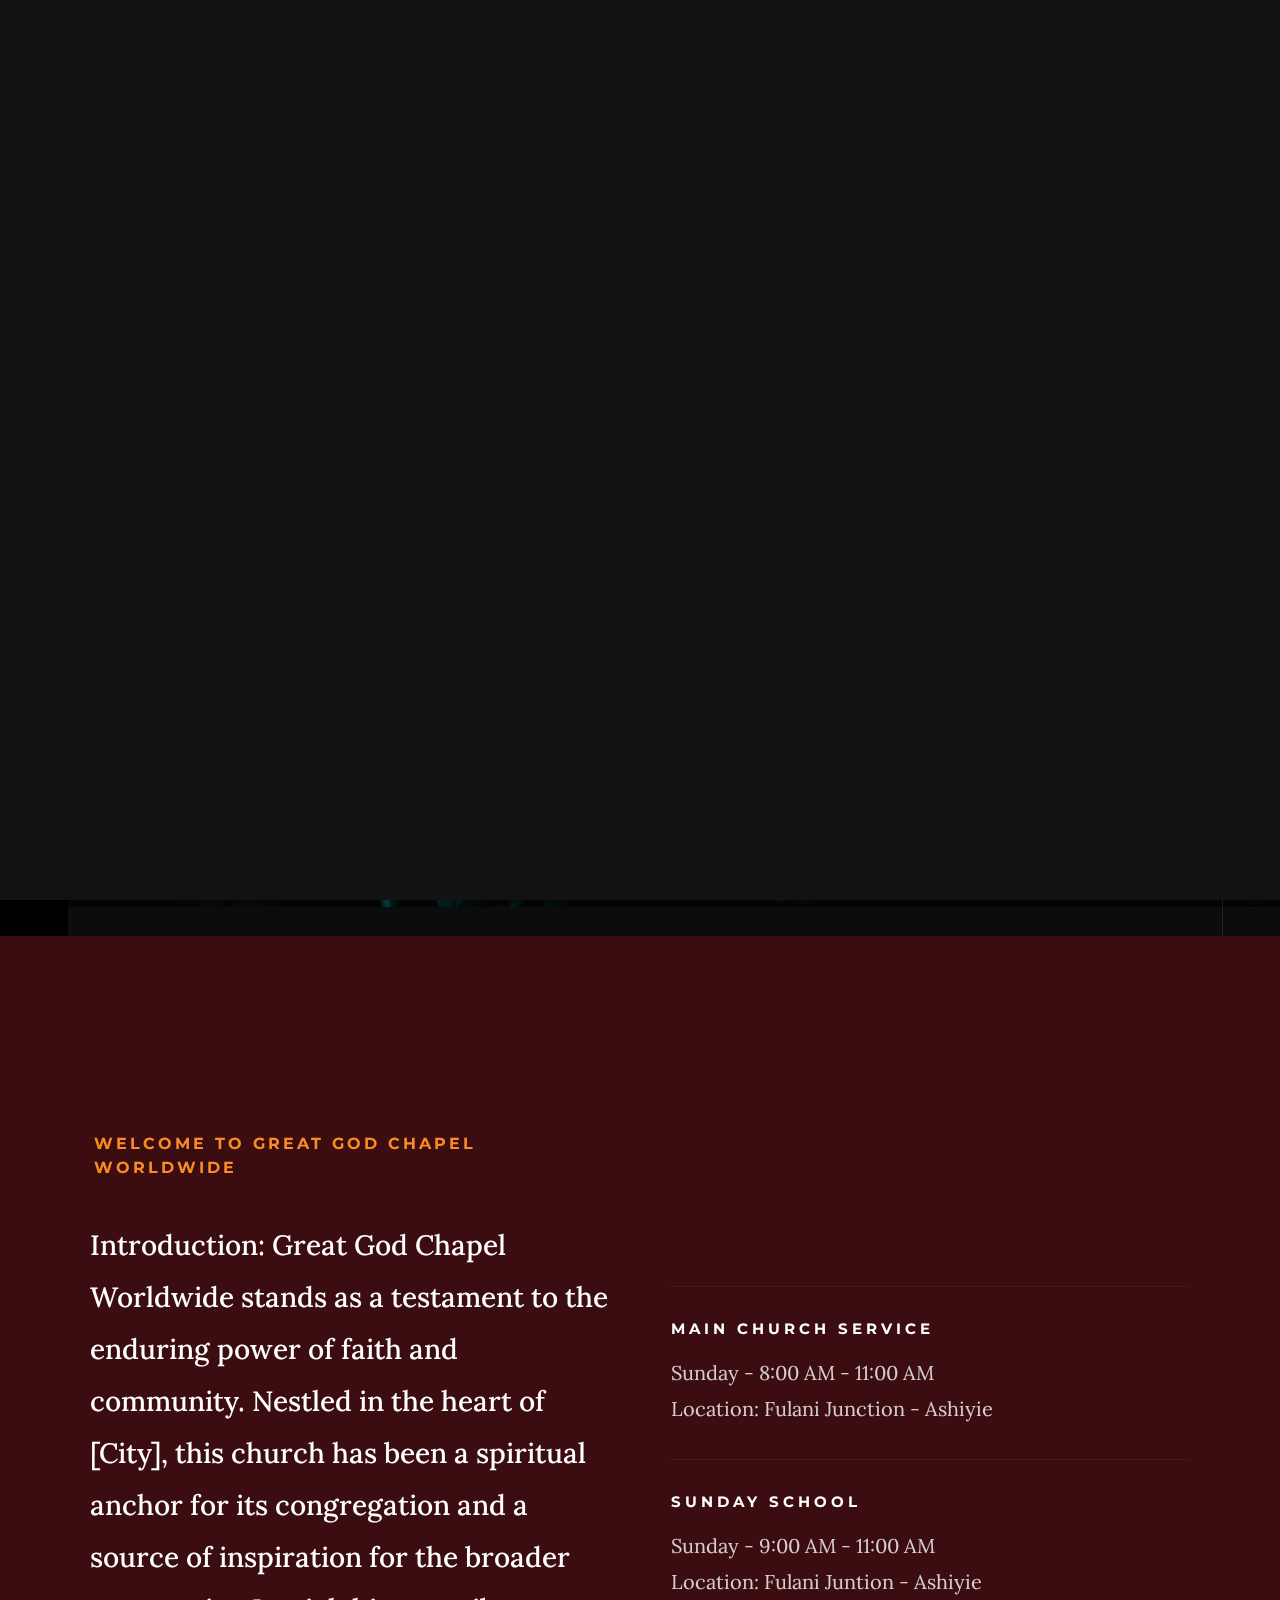
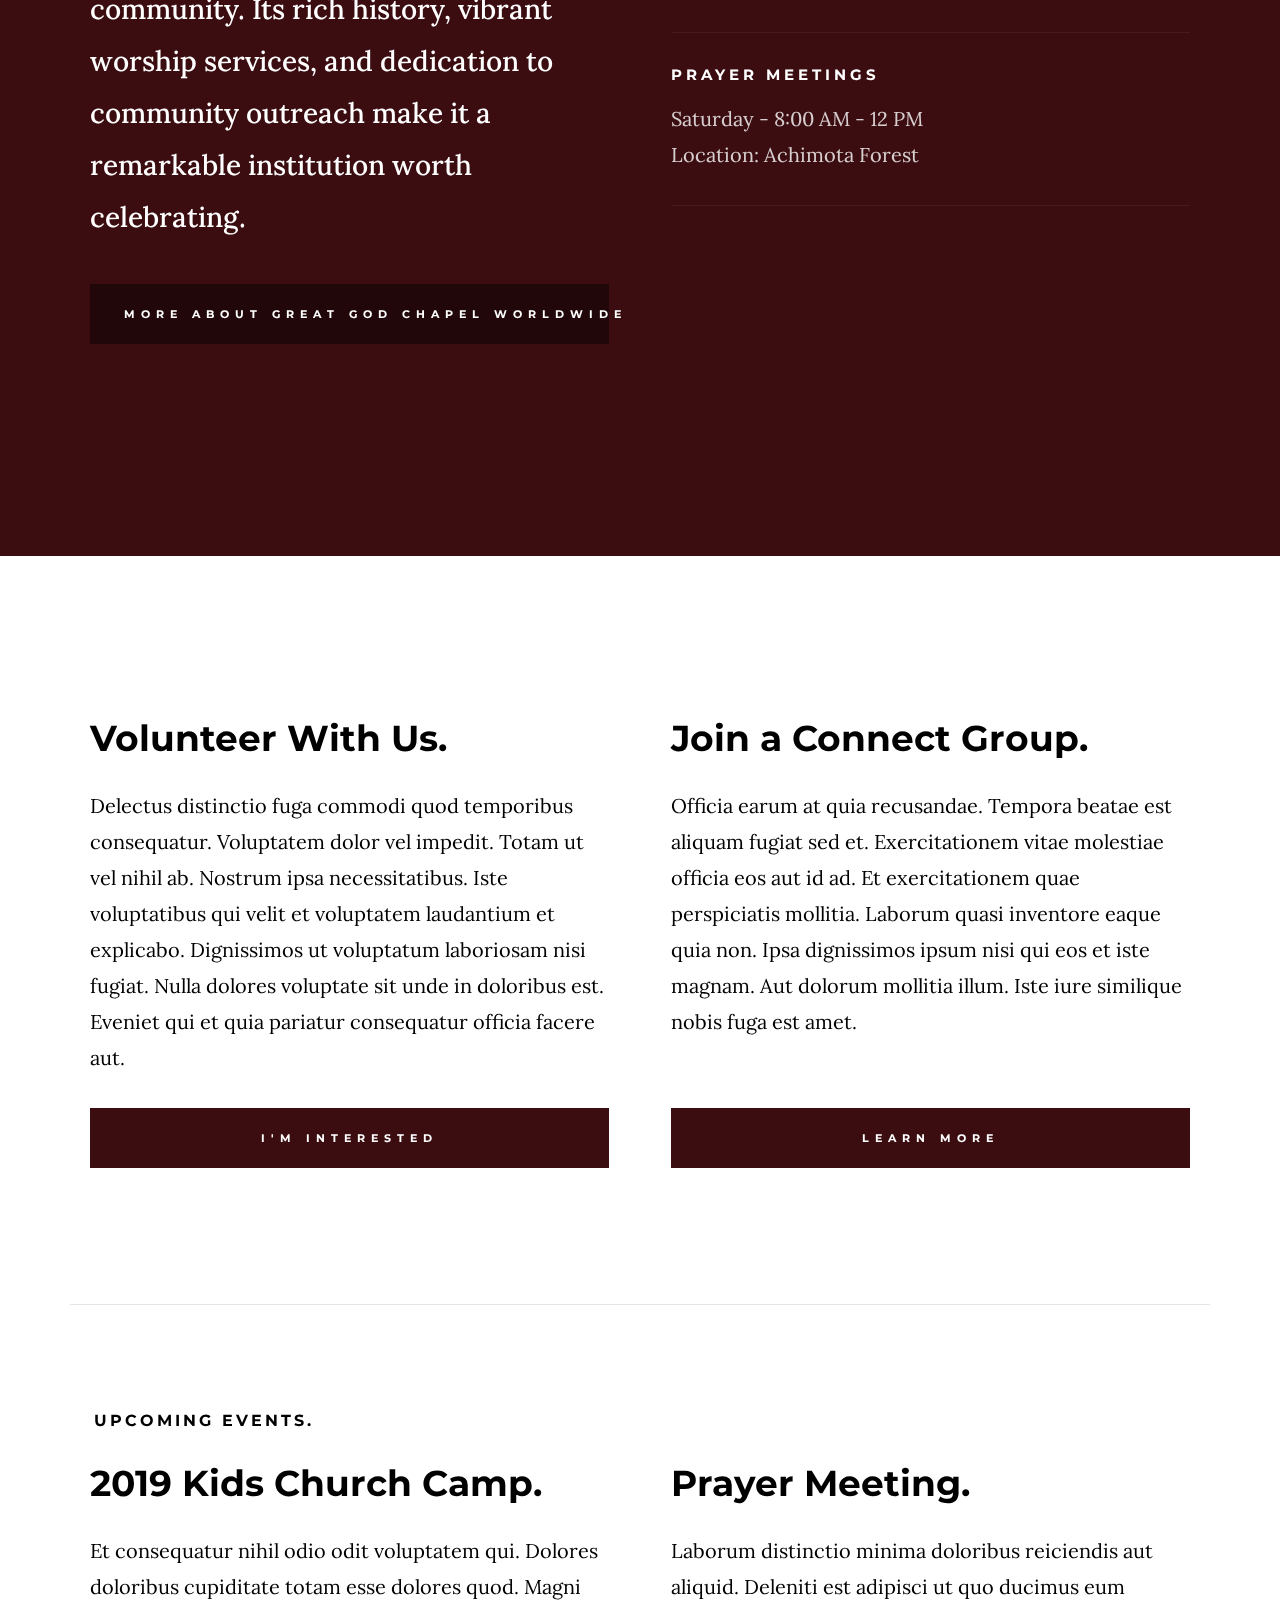
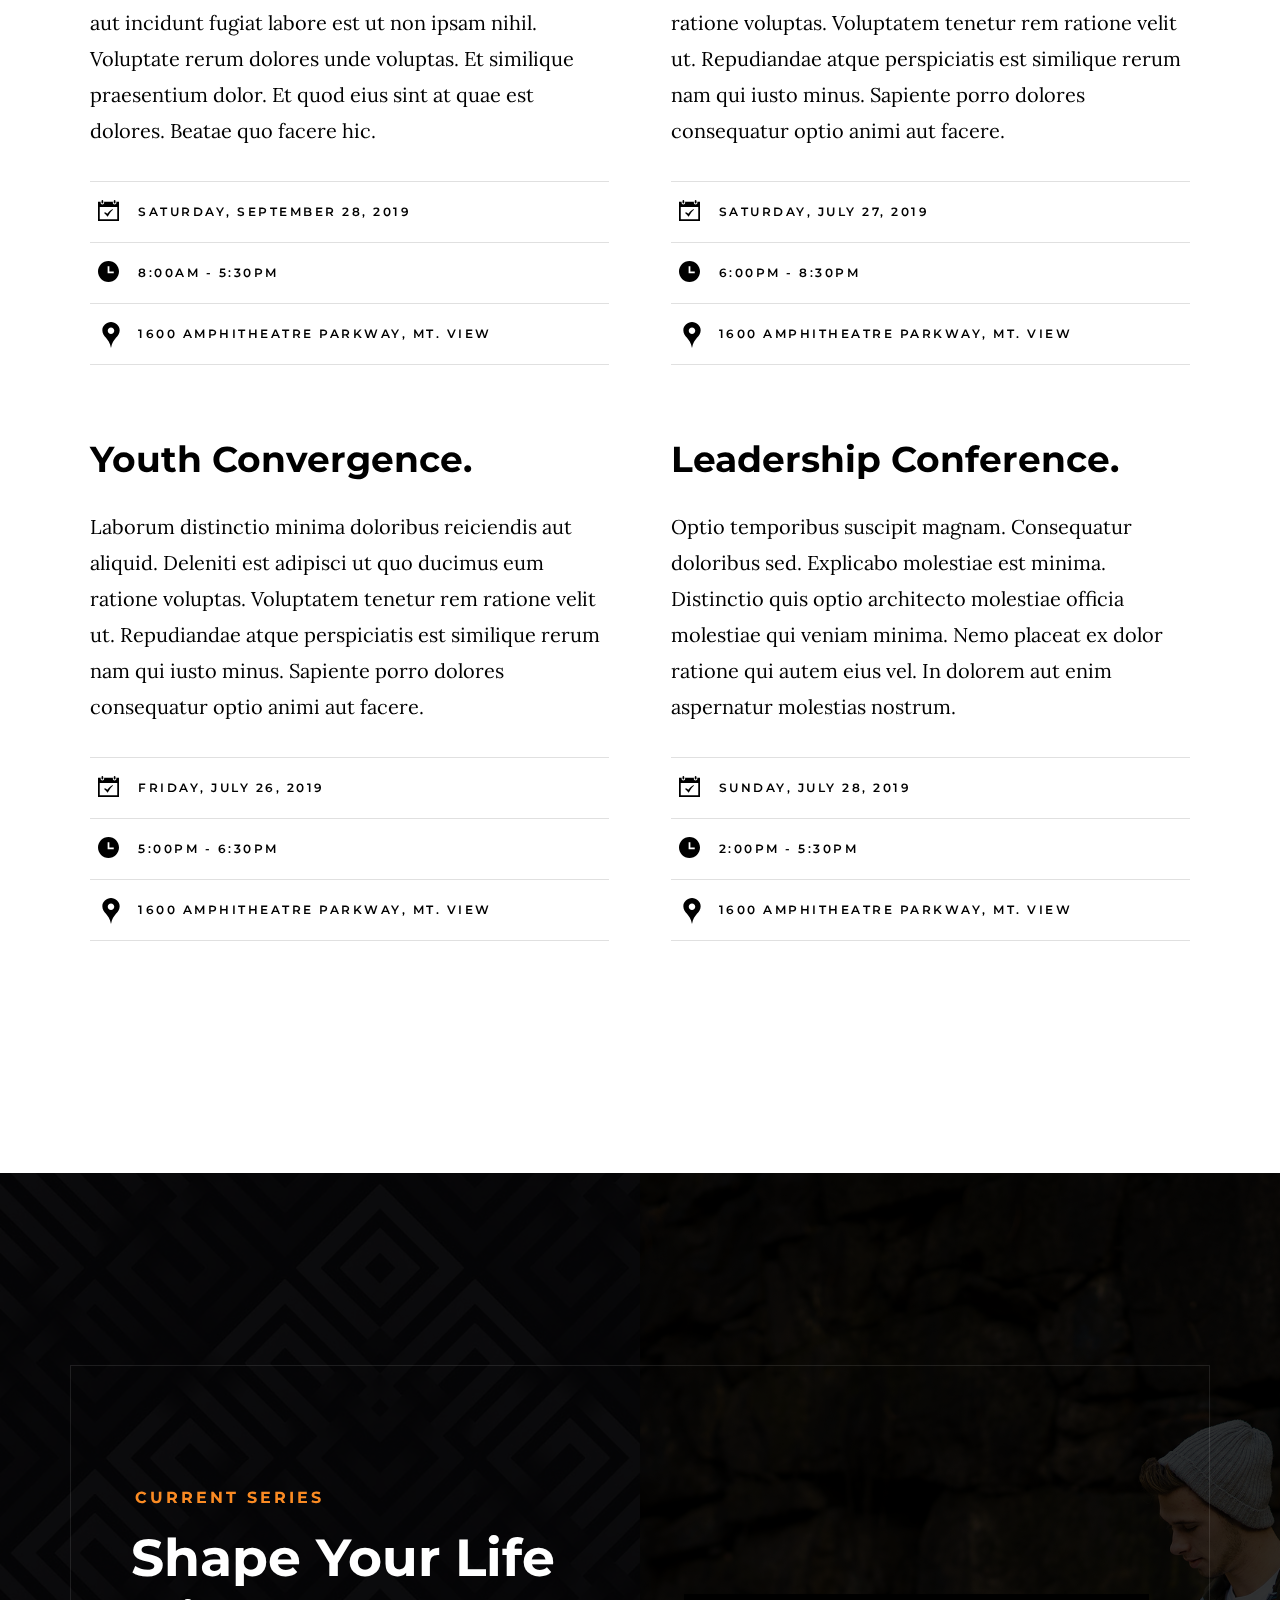
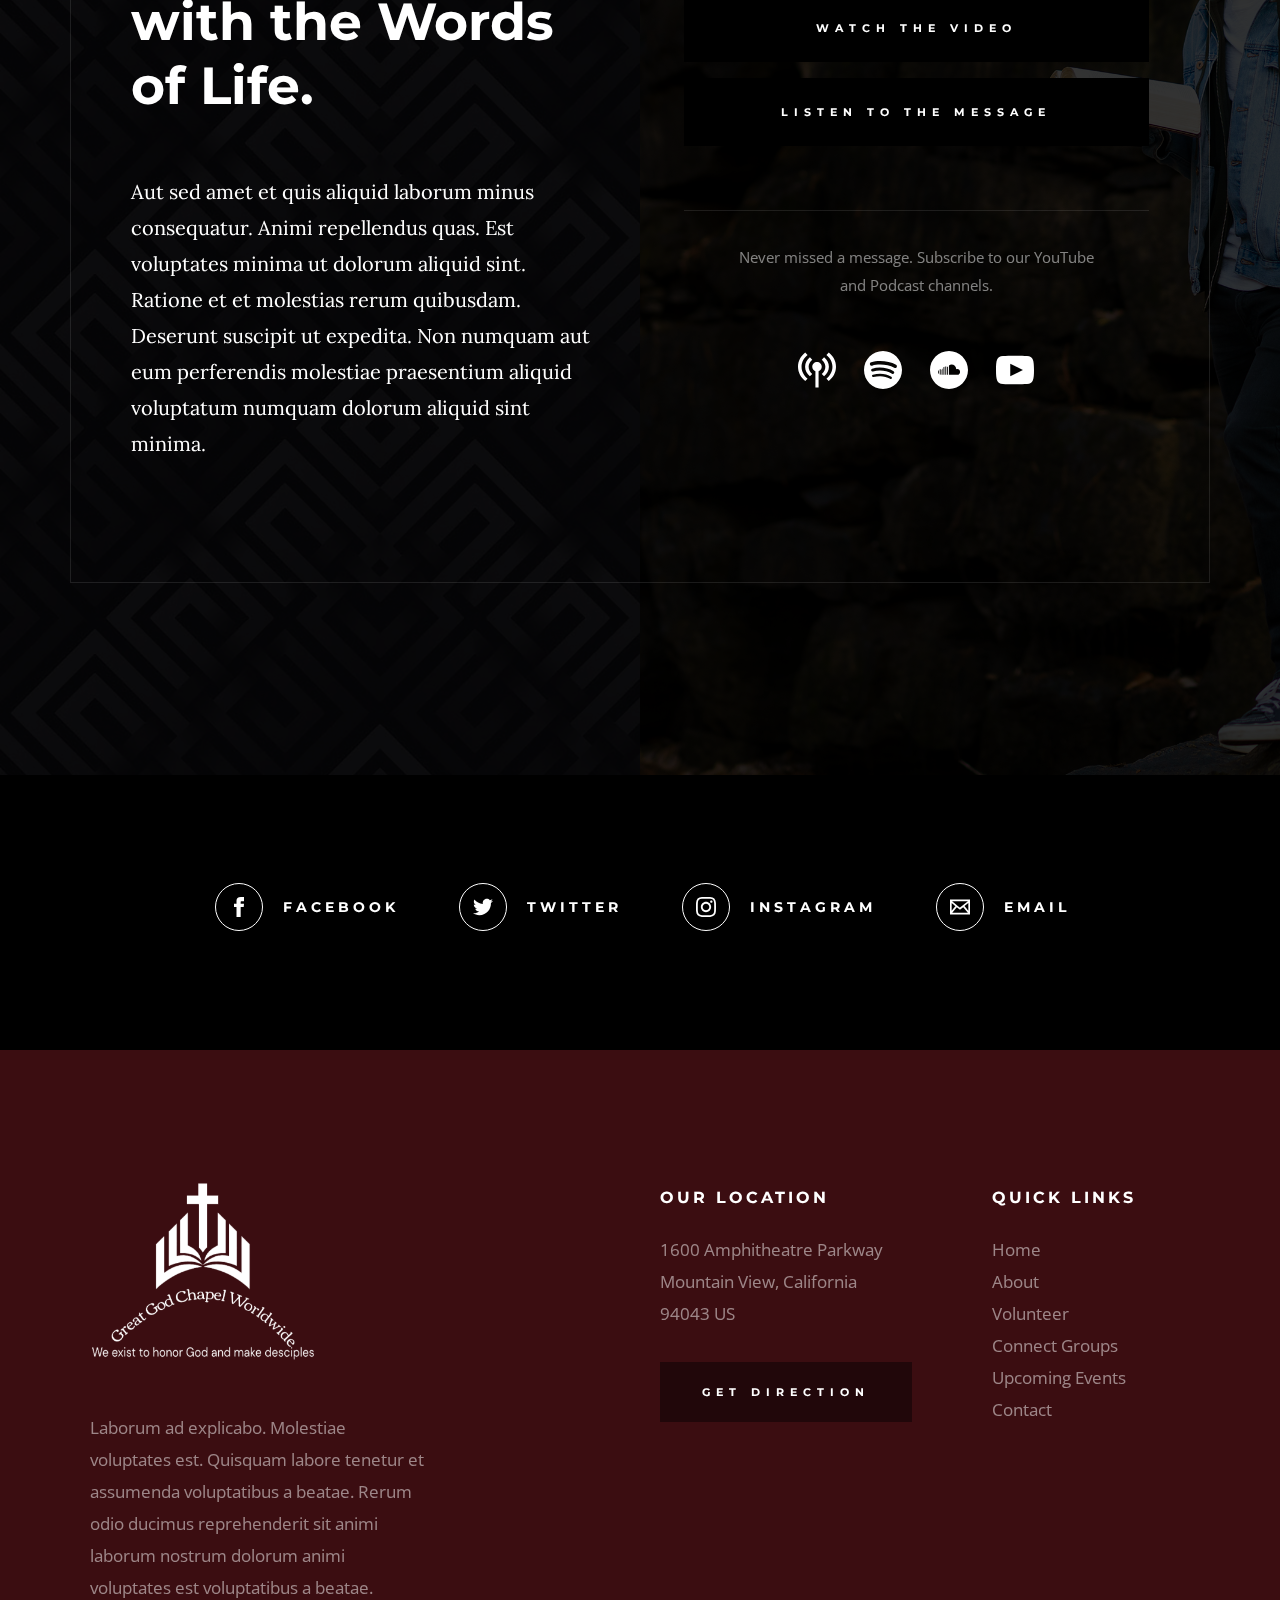
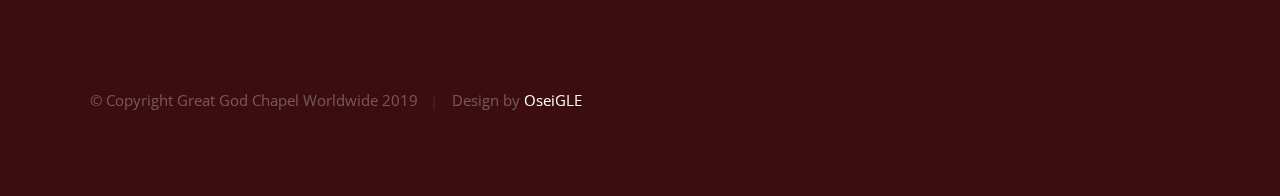
==== commit e6b63ecc: "text edit" ====
--- a/index.html
+++ b/index.html
@@ -122,11 +122,8 @@
             <div class="column large-half medium-full">
                 <h3 class="subhead">Welcome to Great God Chapel Worldwide</h3>
                 <p class="lead">
-                Vero autem et officiis officia sint in odio in iusto. 
-                Blanditiis tempore ipsa saepe quaerat quas sed. Ut velit 
-                necessitatibus est repellat sunt quia fuga doloremque. 
-                Nostrum et ut optio suscipit eos quisquam et. Nulla molestiae 
-                voluptates hic et accusantium occaecati recusandae veniam cum.
+                    Introduction:
+                    Great God Chapel Worldwide stands as a testament to the enduring power of faith and community. Nestled in the heart of [City], this church has been a spiritual anchor for its congregation and a source of inspiration for the broader community. Its rich history, vibrant worship services, and dedication to community outreach make it a remarkable institution worth celebrating.
                 </p>
                 <a href="about.html" class="btn btn--primary btn--about">More About Great God Chapel Worldwide</a>
             </div>
@@ -374,13 +371,13 @@
             <div class="column large-4 medium-5 tab-full">
                 <div class="footer-logo">
                     <a class="site-footer-logo" href="index.html">
-                        <img src="images/logo.svg" alt="Homepage">
+                        <img src="images\image white.png" alt="Homepage">
                     </a>
-                </div>  <!-- footer-logo -->
-                <p>
-                Laborum ad explicabo. Molestiae voluptates est. Quisquam labore tenetur 
-                et assumenda voluptatibus a beatae. Rerum odio ducimus reprehenderit 
-                sit animi laborum nostrum dolorum animi voluptates est voluptatibus a beatae. 
+                </div> <!-- footer-logo -->
+                <p>
+                    Laborum ad explicabo. Molestiae voluptates est. Quisquam labore tenetur
+                    et assumenda voluptatibus a beatae. Rerum odio ducimus reprehenderit
+                    sit animi laborum nostrum dolorum animi voluptates est voluptatibus a beatae.
                 </p>
             </div>
             <div class="column large-half tab-full">
@@ -388,13 +385,14 @@
                     <div class="column large-7 medium-full">
                         <h4 class="h6">Our Location</h4>
                         <p>
-                        1600 Amphitheatre Parkway <br>
-                        Mountain View, California <br>
-                        94043 US
+                            1600 Amphitheatre Parkway <br>
+                            Mountain View, California <br>
+                            94043 US
                         </p>
-        
+
                         <p>
-                        <a href="https://goo.gl/maps/bc7C7eYtSmnNs6216" target="_blank" class="btn btn--footer">Get Direction</a>
+                            <a href="https://goo.gl/maps/bc7C7eYtSmnNs6216" target="_blank" class="btn btn--footer">Get
+                                Direction</a>
                         </p>
                     </div>
                     <div class="column large-5 medium-full">
@@ -414,14 +412,16 @@
 
         <div class="row footer-bottom">
             <div class="column ss-copyright">
-                <span>© Copyright Hesed 2019</span> 
-                <span>Design by <a href="https://www.styleshout.com/">StyleShout</a></span>
+                <span>© Copyright Great God Chapel Worldwide 2019</span>
+                <span>Design by <a href="https://wa.me/2330246983085">OseiGLE</a></span>
             </div>
         </div> <!-- footer-bottom -->
 
         <div class="ss-go-top">
             <a class="smoothscroll" title="Back to Top" href="#top">
-                <svg xmlns="http://www.w3.org/2000/svg" width="24" height="24" viewBox="0 0 24 24"><path d="M12 0l8 9h-6v15h-4v-15h-6z"/></svg>
+                <svg xmlns="http://www.w3.org/2000/svg" width="24" height="24" viewBox="0 0 24 24">
+                    <path d="M12 0l8 9h-6v15h-4v-15h-6z" />
+                </svg>
             </a>
         </div> <!-- ss-go-top -->
 
--- a/css/main.css
+++ b/css/main.css
@@ -3178,8 +3178,8 @@
 }
 
 .footer-logo img {
-  width: 138px;
-  height: 36px;
+  width: 227px;
+  
 }
 
 /* -------------------------------------------------------------------
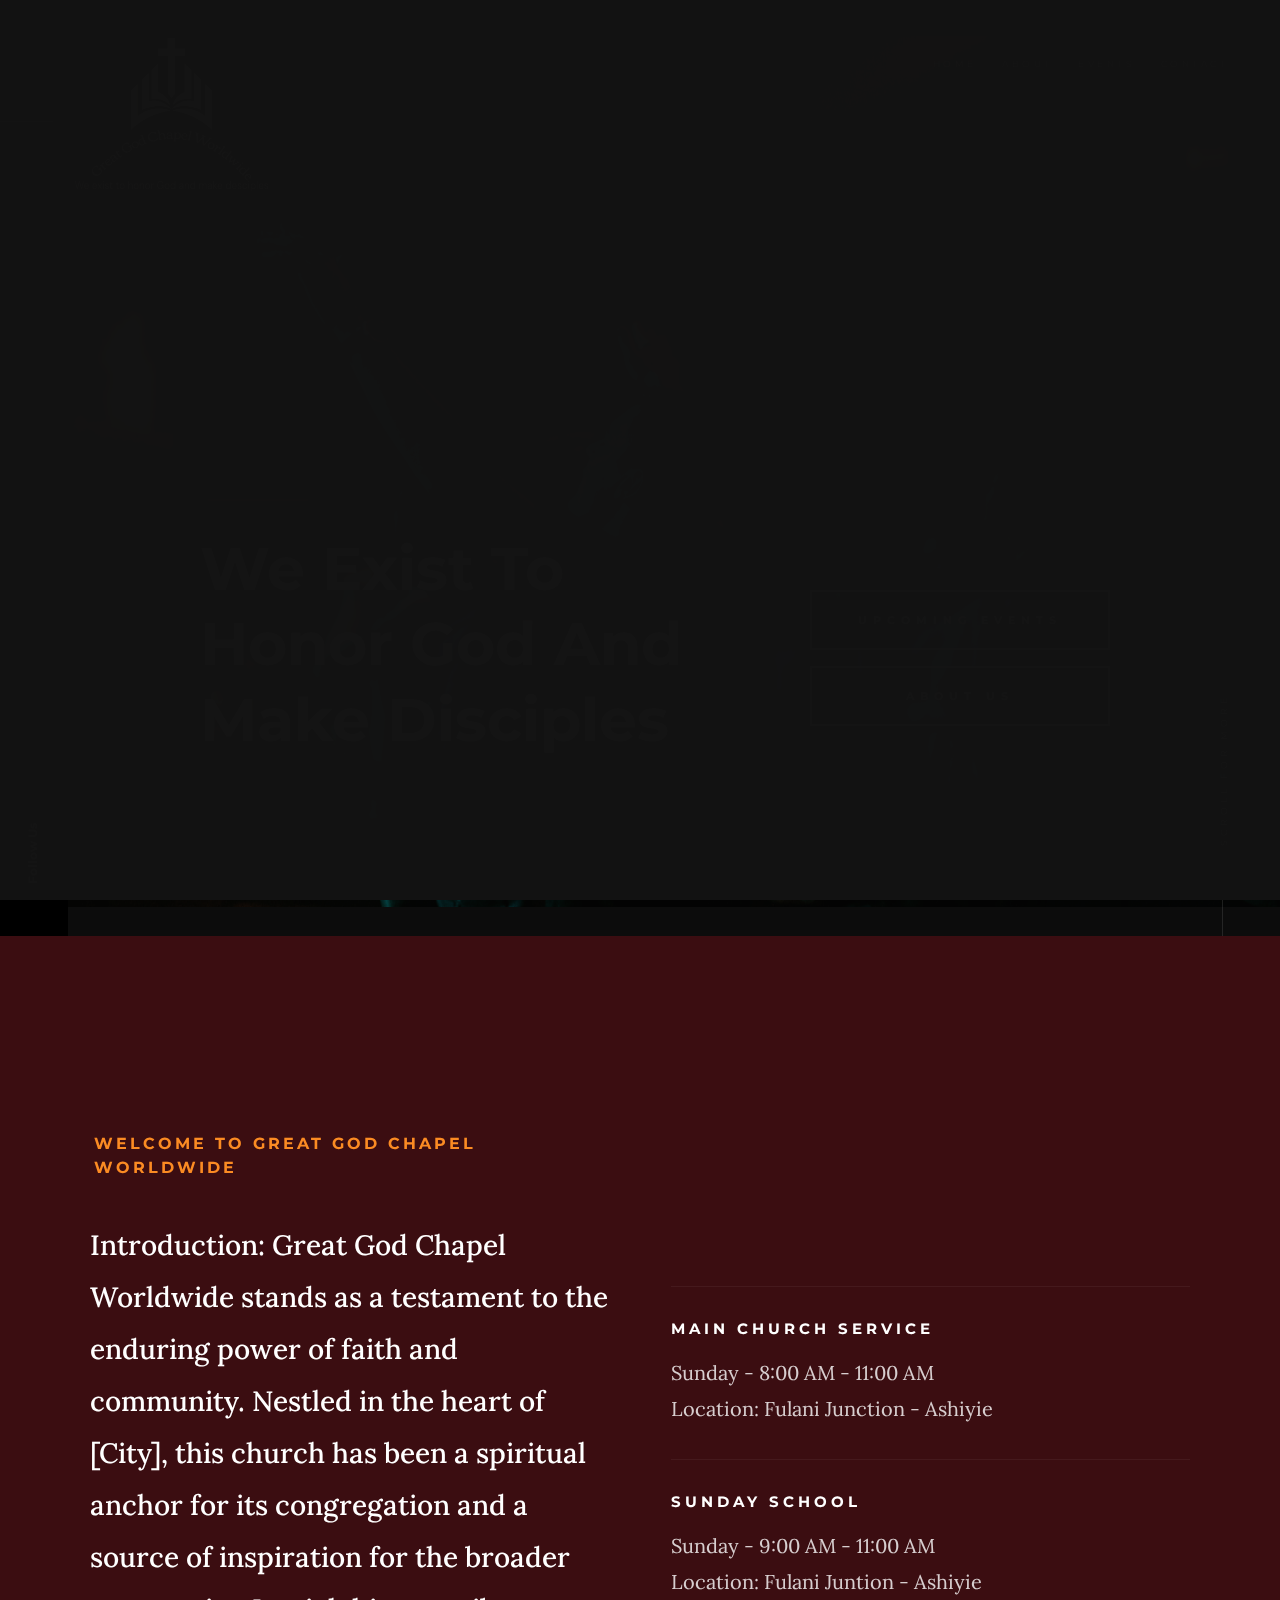
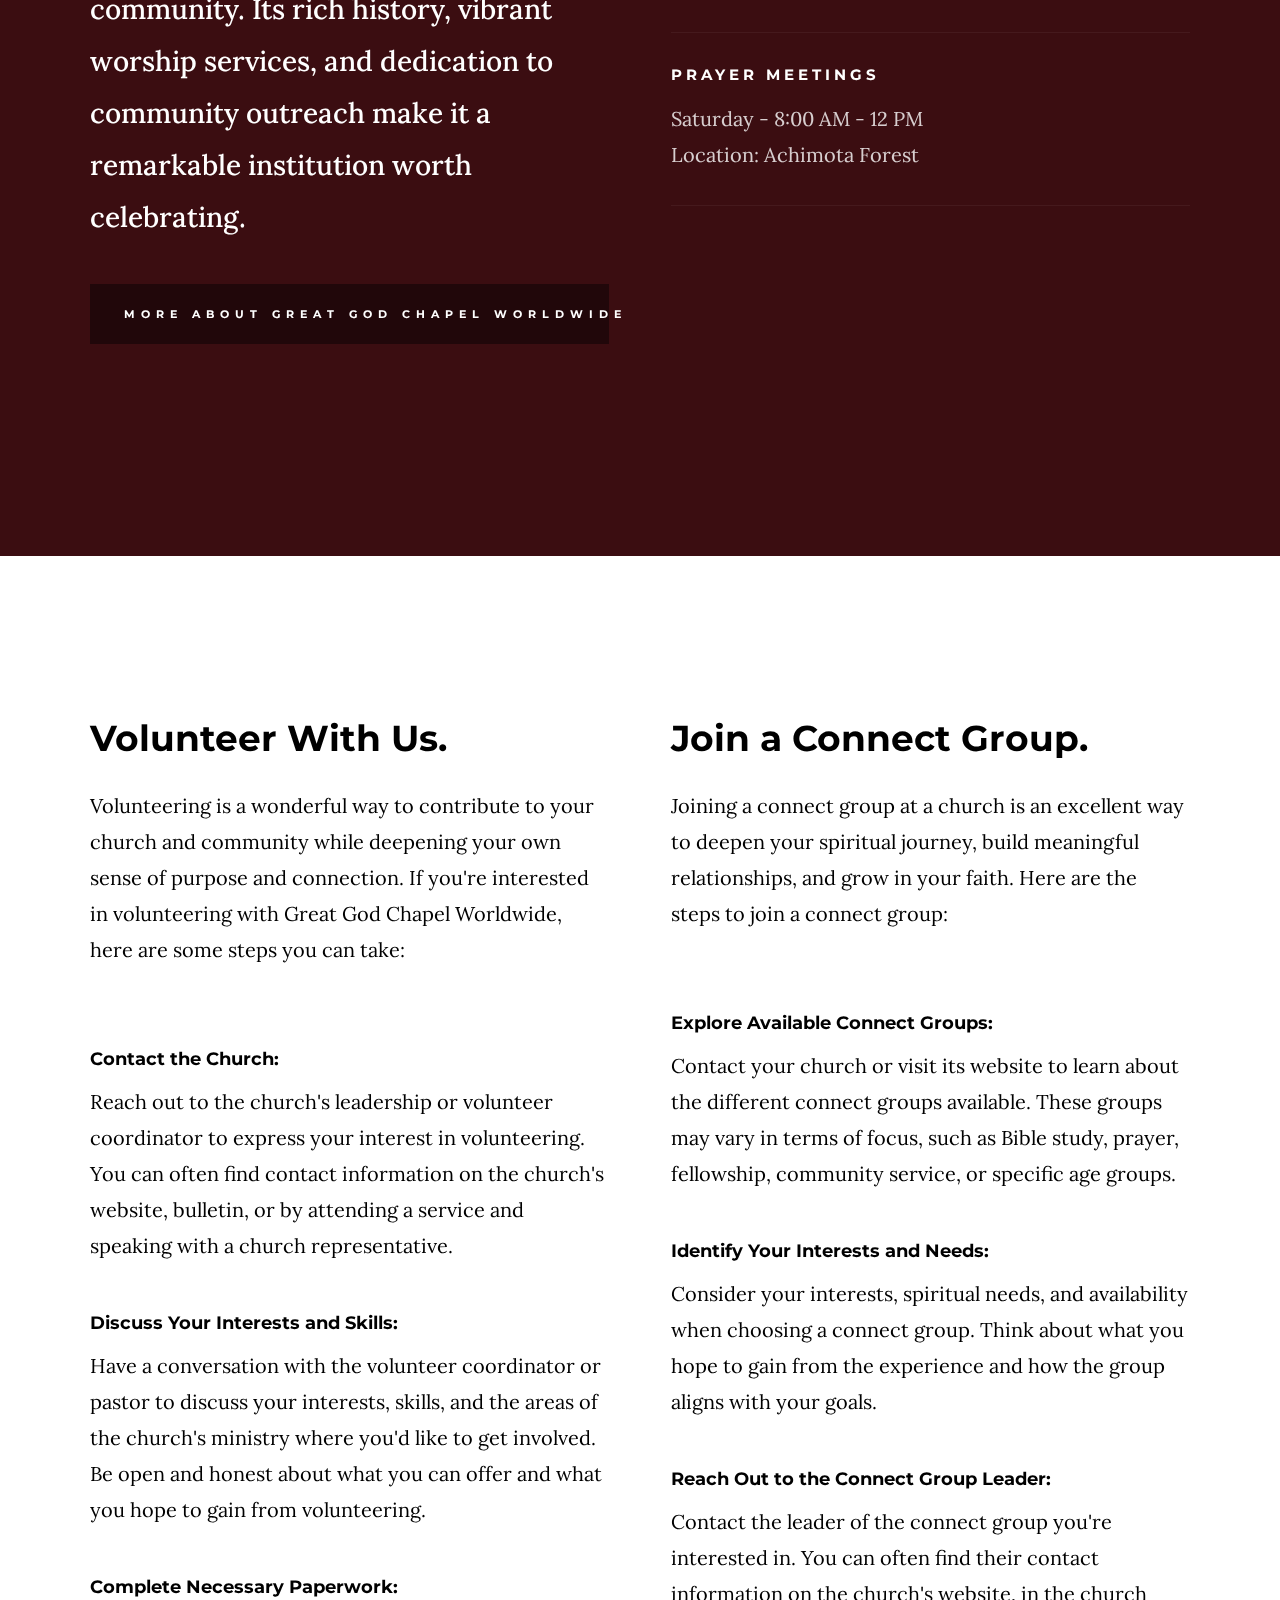
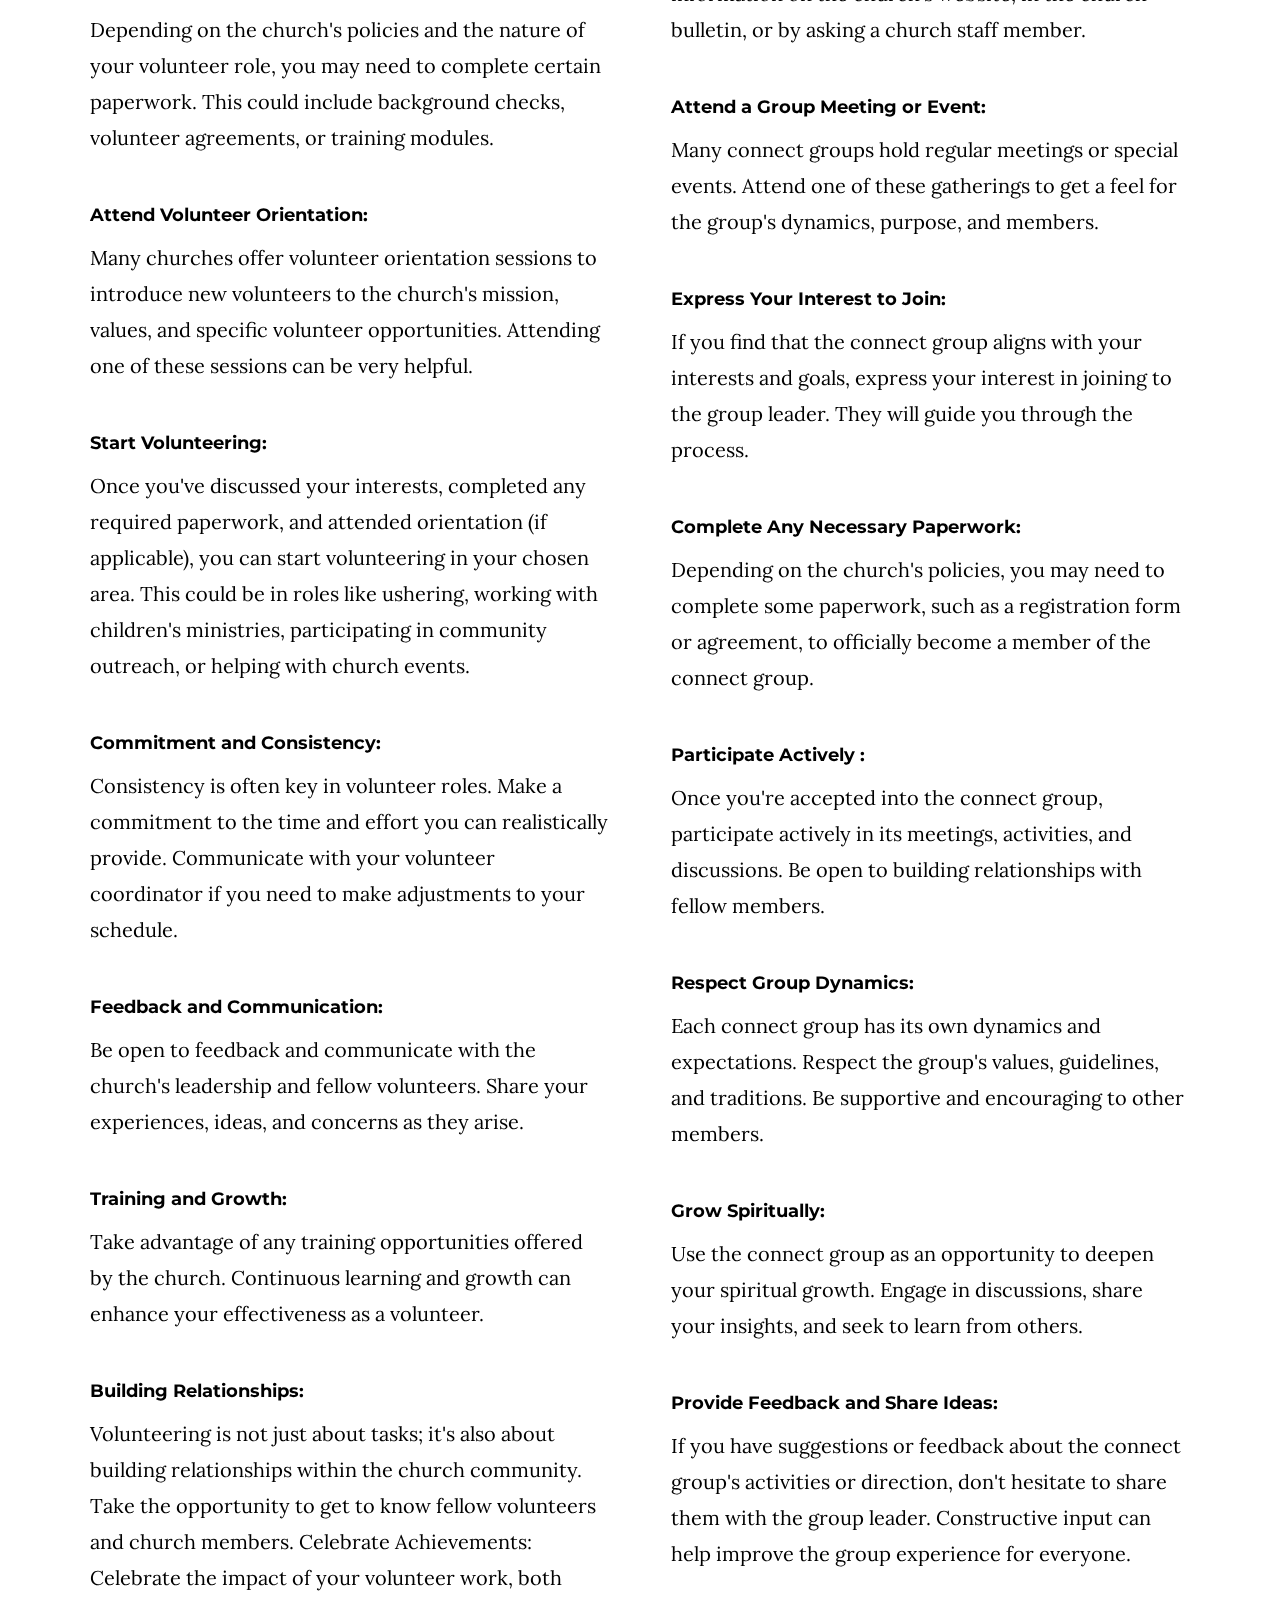
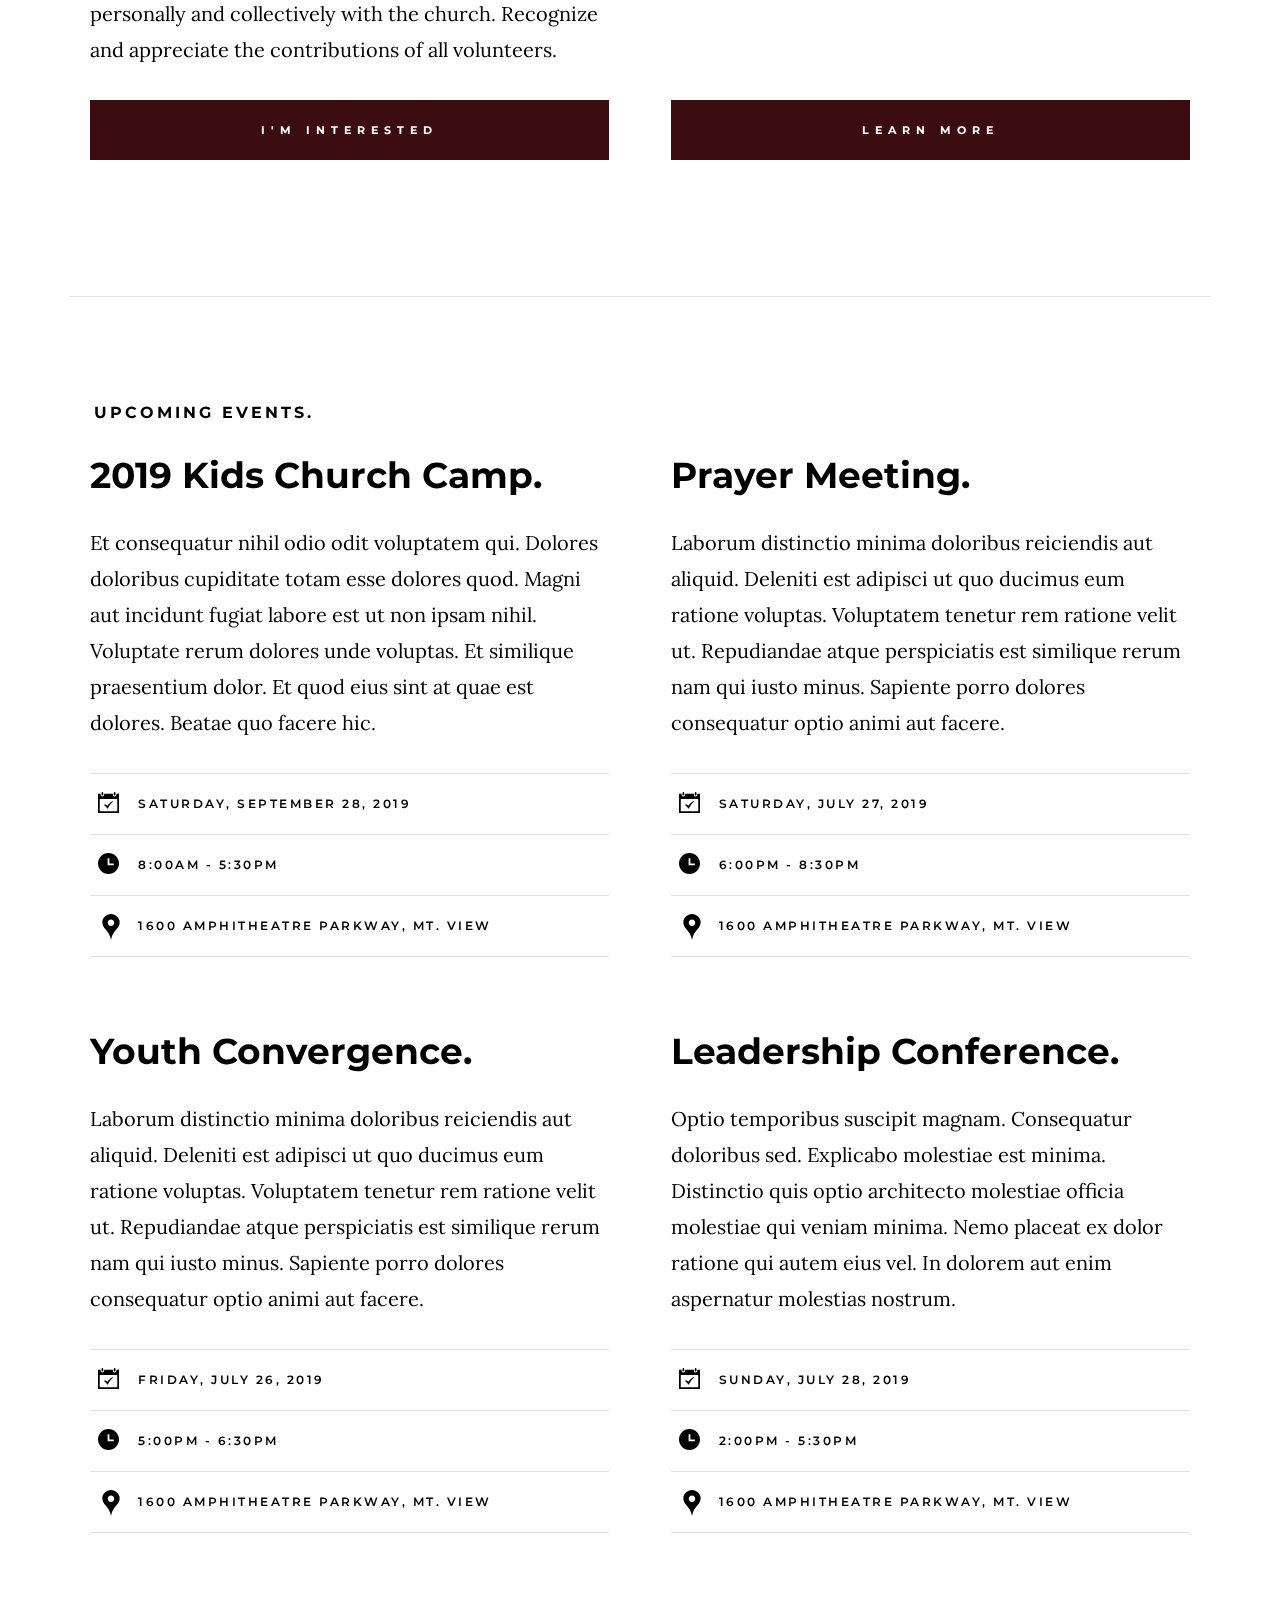
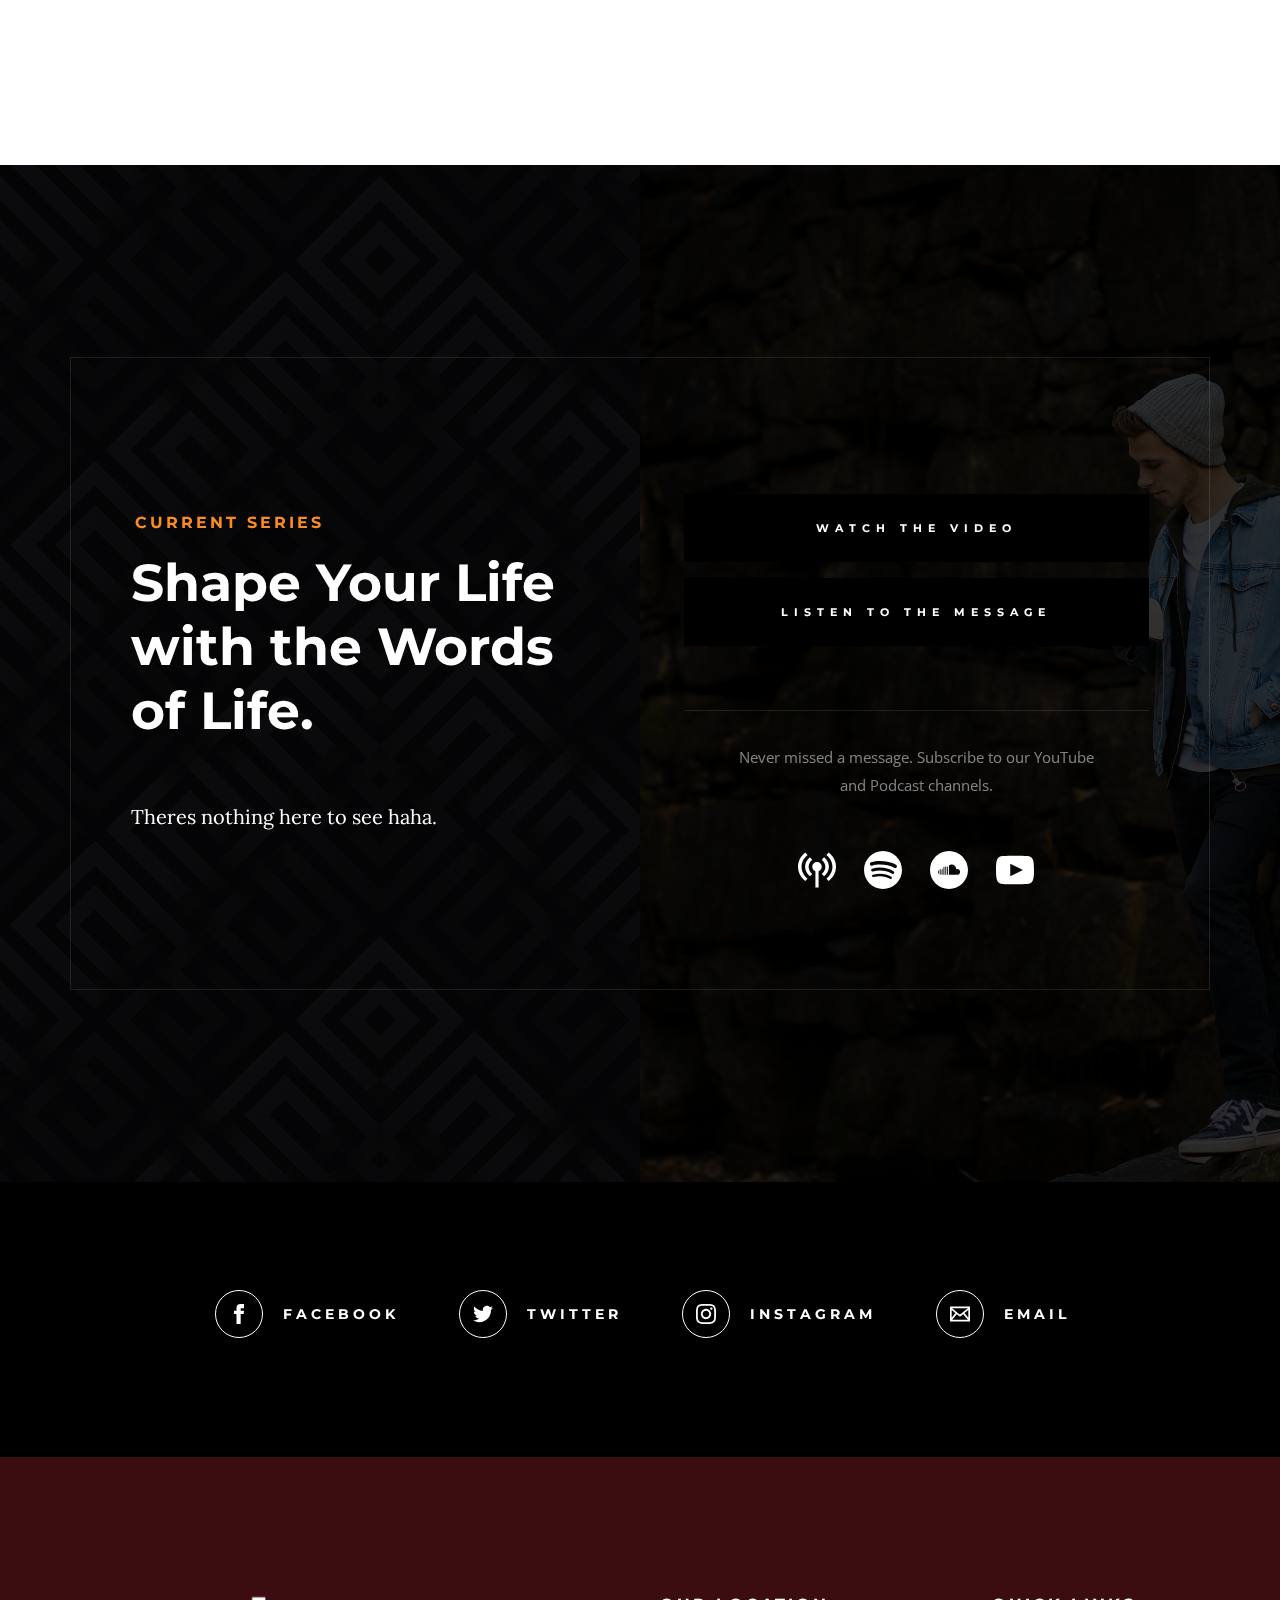
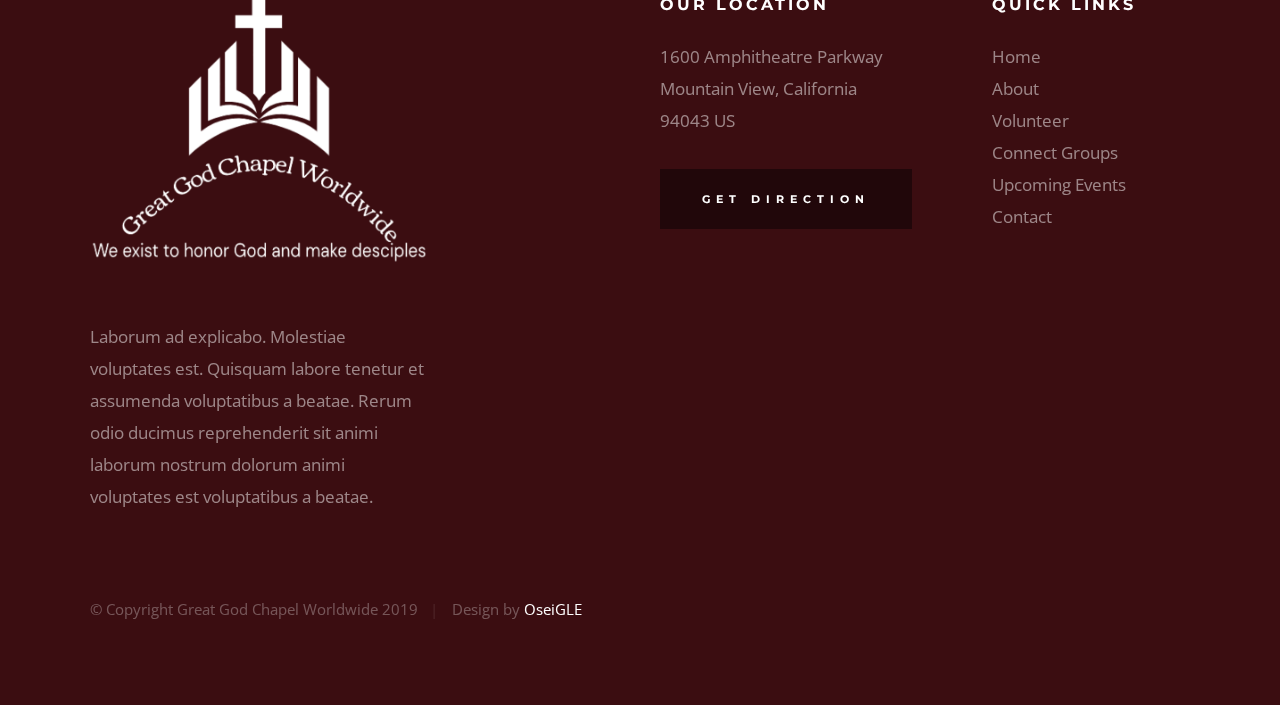
==== commit d0d7985f: "image changes" ====
--- a/index.html
+++ b/index.html
@@ -1,5 +1,6 @@
 <!DOCTYPE html>
 <html class="no-js" lang="en">
+
 <head>
 
     <!--- basic page needs
@@ -8,7 +9,7 @@
     <title>GREAT GOD CHAPEL WORLDWIDE</title>
     <meta name="description" content="">
     <meta name="author" content="">
-;;;
+    ;;;
     <!-- mobile specific metas
     ================================================== -->
     <meta name="viewport" content="width=device-width, initial-scale=1">
@@ -50,7 +51,7 @@
 
         <div class="header-logo">
             <a class="site-logo" href="index.html">
-                <img src="images\image white.png"class="width:10px;" alt="Homepage">
+                <img src="images\image white.png" class="width:10px;" alt="Homepage">
             </a>
         </div>
 
@@ -59,7 +60,7 @@
                 <li class="current"><a href="index.html" title="Home">Home</a></li>
                 <li><a href="about.html" title="About">About</a></li>
                 <li><a href="events.html" title="Services">Events</a></li>
-                <li><a href="contact.html" title="Contact us">Contact</a></li>	
+                <li><a href="contact.html" title="Contact us">Contact</a></li>
             </ul>
         </nav>
 
@@ -70,7 +71,8 @@
 
     <!-- hero
     ================================================== -->
-    <section class="s-hero" data-parallax="scroll" data-image-src="images/hero-bg-3000.jpg" data-natural-width=3000 data-natural-height=2000 data-position-y=center>
+    <section class="s-hero" data-parallax="scroll" data-image-src="images/hero-bg-3000.jpg" data-natural-width=3000
+        data-natural-height=2000 data-position-y=center>
 
         <div class="hero-left-bar"></div>
 
@@ -123,7 +125,10 @@
                 <h3 class="subhead">Welcome to Great God Chapel Worldwide</h3>
                 <p class="lead">
                     Introduction:
-                    Great God Chapel Worldwide stands as a testament to the enduring power of faith and community. Nestled in the heart of [City], this church has been a spiritual anchor for its congregation and a source of inspiration for the broader community. Its rich history, vibrant worship services, and dedication to community outreach make it a remarkable institution worth celebrating.
+                    Great God Chapel Worldwide stands as a testament to the enduring power of faith and community.
+                    Nestled in the heart of [City], this church has been a spiritual anchor for its congregation and a
+                    source of inspiration for the broader community. Its rich history, vibrant worship services, and
+                    dedication to community outreach make it a remarkable institution worth celebrating.
                 </p>
                 <a href="about.html" class="btn btn--primary btn--about">More About Great God Chapel Worldwide</a>
             </div>
@@ -133,22 +138,22 @@
                     <li>
                         <h4>Main Church Service</h4>
                         <p>
-                        Sunday - 8:00 AM - 11:00 AM <br>
-                        Location: Fulani Junction - Ashiyie
+                            Sunday - 8:00 AM - 11:00 AM <br>
+                            Location: Fulani Junction - Ashiyie
                         </p>
                     </li>
                     <li>
                         <h4>Sunday School</h4>
                         <p>
-                        Sunday - 9:00 AM - 11:00 AM <br>
-                        Location: Fulani Juntion - Ashiyie
+                            Sunday - 9:00 AM - 11:00 AM <br>
+                            Location: Fulani Juntion - Ashiyie
                         </p>
                     </li>
                     <li>
                         <h4>Prayer Meetings</h4>
                         <p>
-                        Saturday - 8:00 AM - 12 PM <br>
-                        Location: Achimota Forest
+                            Saturday - 8:00 AM - 12 PM <br>
+                            Location: Achimota Forest
                         </p>
                     </li>
                 </ul> <!-- end about-sched-->
@@ -167,25 +172,122 @@
             <div class="column large-half tab-full">
                 <h3 class="display-1">Volunteer With Us.</h3>
                 <p>
-                Delectus distinctio fuga commodi quod temporibus consequatur. 
-                Voluptatem dolor vel impedit. Totam ut vel nihil ab. Nostrum ipsa 
-                necessitatibus. Iste voluptatibus qui velit et voluptatem laudantium 
-                et explicabo. Dignissimos ut voluptatum laboriosam nisi fugiat.
-                Nulla dolores voluptate sit unde in doloribus est. Eveniet qui et 
-                quia pariatur consequatur officia facere aut.
+                    Volunteering is a wonderful way to contribute to your church and community while deepening your own
+                    sense of purpose and connection. If you're interested in volunteering with Great God Chapel
+                    Worldwide, here are some steps you can take:
+
+                <h5> Contact the Church:</h5> Reach out to the church's leadership or volunteer coordinator to express
+                your interest in volunteering. You can often find contact information on the church's website, bulletin,
+                or by attending a service and speaking with a church representative.
+
+                <h5>Discuss Your Interests and Skills:</h5> Have a conversation with the volunteer coordinator or pastor
+                to discuss your interests, skills, and the areas of the church's ministry where you'd like to get
+                involved. Be open and honest about what you can offer and what you hope to gain from volunteering.
+
+                <h5> Complete Necessary Paperwork:</h5> Depending on the church's policies and the nature of your
+                volunteer role, you may need to complete certain paperwork. This could include background checks,
+                volunteer agreements, or training modules.
+
+                <h5>Attend Volunteer Orientation:</h5> Many churches offer volunteer orientation sessions to introduce
+                new volunteers to the church's mission, values, and specific volunteer opportunities. Attending one of
+                these sessions can be very helpful.
+
+                <h5>Start Volunteering:</h5> Once you've discussed your interests, completed any required paperwork, and
+                attended orientation (if applicable), you can start volunteering in your chosen area. This could be in
+                roles like ushering, working with children's ministries, participating in community outreach, or helping
+                with church events.
+
+                <h5>Commitment and Consistency: </h5> Consistency is often key in volunteer roles. Make a commitment to
+                the time and effort you can realistically provide. Communicate with your volunteer coordinator if you
+                need to make adjustments to your schedule.
+
+                <h5> Feedback and Communication:</h5> Be open to feedback and communicate with the church's leadership
+                and fellow volunteers. Share your experiences, ideas, and concerns as they arise.
+
+                <h5>Training and Growth: </h5> Take advantage of any training opportunities offered by the church.
+                Continuous learning and growth can enhance your effectiveness as a volunteer.
+
+                <h5> Building Relationships:</h5> Volunteering is not just about tasks; it's also about building
+                relationships within the church community. Take the opportunity to get to know fellow volunteers and
+                church members.
+
+                Celebrate Achievements: Celebrate the impact of your volunteer work, both personally and collectively
+                with the church. Recognize and appreciate the contributions of all volunteers.
                 </p>
 
                 <a href="volunteer.html" class="btn btn--primary h-full-width">I'm Interested</a>
             </div>
             <div class="column large-half tab-full">
-                <h3 class="display-1">Join a Connect Group.</h3>
-                <p>
-                Officia earum at quia recusandae. Tempora beatae est 
-                aliquam fugiat sed et. Exercitationem vitae molestiae 
-                officia eos aut id ad. Et exercitationem quae perspiciatis 
-                mollitia. Laborum quasi inventore eaque quia non.
-                Ipsa dignissimos ipsum nisi qui eos et iste magnam. Aut dolorum 
-                mollitia illum. Iste iure similique nobis fuga est amet. 
+                <h3 class="display-1">
+                    Join a Connect Group.
+                </h3>
+                <p>
+                    Joining a connect group at a church is an excellent way to deepen your spiritual journey, build
+                    meaningful relationships, and grow in your faith. Here are the steps to join a connect group:
+
+                <h5>
+                    Explore Available Connect Groups:
+                </h5>
+
+                Contact your church or visit its website to learn about the different connect groups available. These
+                groups may vary in terms of focus, such as Bible study, prayer, fellowship, community service, or
+                specific age groups.
+                <h5>
+                    Identify Your Interests and Needs:
+                </h5>
+
+                Consider your interests, spiritual needs, and availability when choosing a connect group. Think about
+                what you hope to gain from the experience and how the group aligns with your goals.
+                <h5>
+                    Reach Out to the Connect Group Leader:
+                </h5>
+
+                Contact the leader of the connect group you're interested in. You can often find their contact
+                information on the church's website, in the church bulletin, or by asking a church staff member.
+                <h5>
+                    Attend a Group Meeting or Event:
+                </h5>
+
+                Many connect groups hold regular meetings or special events. Attend one of these gatherings to get a
+                feel for the group's dynamics, purpose, and members.
+               
+                <h5>
+                    Express Your Interest to Join:
+                </h5>
+
+                If you find that the connect group aligns with your interests and goals, express your interest in
+                joining to the group leader. They will guide you through the process.
+                <h5>
+                    Complete Any Necessary Paperwork:
+                </h5>
+
+                Depending on the church's policies, you may need to complete some paperwork, such as a registration form
+                or agreement, to officially become a member of the connect group.
+                <h5>
+                    Participate Actively
+                    :</h5>
+
+                Once you're accepted into the connect group, participate actively in its meetings, activities, and
+                discussions. Be open to building relationships with fellow members.
+                <h5>
+                    Respect Group Dynamics:
+                </h5>
+
+                Each connect group has its own dynamics and expectations. Respect the group's values, guidelines, and
+                traditions. Be supportive and encouraging to other members.
+                <h5>
+                    Grow Spiritually:
+                </h5>
+
+                Use the connect group as an opportunity to deepen your spiritual growth. Engage in discussions, share
+                your insights, and seek to learn from others.
+               
+                <h5>
+                    Provide Feedback and Share Ideas:
+                </h5>
+
+                If you have suggestions or feedback about the connect group's activities or direction, don't hesitate to
+                share them with the group leader. Constructive input can help improve the group experience for everyone.
                 </p>
 
                 <a href="connect-group.html" class="btn btn--primary h-full-width">Learn More</a>
@@ -212,11 +314,11 @@
                     <a href="#0" title="">2019 Kids Church Camp.</a>
                 </h3>
                 <p>
-                Et consequatur nihil odio odit voluptatem qui. Dolores doloribus 
-                cupiditate totam esse dolores quod. Magni aut incidunt fugiat 
-                labore est ut non ipsam nihil. Voluptate rerum dolores unde 
-                voluptas. Et similique praesentium dolor. Et quod 
-                eius sint at quae est dolores. Beatae quo facere hic.
+                    Et consequatur nihil odio odit voluptatem qui. Dolores doloribus
+                    cupiditate totam esse dolores quod. Magni aut incidunt fugiat
+                    labore est ut non ipsam nihil. Voluptate rerum dolores unde
+                    voluptas. Et similique praesentium dolor. Et quod
+                    eius sint at quae est dolores. Beatae quo facere hic.
                 </p>
                 <ul class="events-list__meta">
                     <li class="events-list__meta-date">Saturday, September 28, 2019</li>
@@ -229,11 +331,11 @@
                     <a href="#0" title="">Prayer Meeting.</a>
                 </h3>
                 <p>
-                Laborum distinctio minima doloribus reiciendis aut aliquid. 
-                Deleniti est adipisci ut quo ducimus eum ratione voluptas. 
-                Voluptatem tenetur rem ratione velit ut. Repudiandae atque 
-                perspiciatis est similique rerum nam qui iusto minus. Sapiente 
-                porro dolores consequatur optio animi aut facere.
+                    Laborum distinctio minima doloribus reiciendis aut aliquid.
+                    Deleniti est adipisci ut quo ducimus eum ratione voluptas.
+                    Voluptatem tenetur rem ratione velit ut. Repudiandae atque
+                    perspiciatis est similique rerum nam qui iusto minus. Sapiente
+                    porro dolores consequatur optio animi aut facere.
                 </p>
                 <ul class="events-list__meta">
                     <li class="events-list__meta-date">Saturday, July 27, 2019</li>
@@ -246,11 +348,11 @@
                     <a href="#0" title="">Youth Convergence.</a>
                 </h3>
                 <p>
-                Laborum distinctio minima doloribus reiciendis aut aliquid. 
-                Deleniti est adipisci ut quo ducimus eum ratione voluptas. 
-                Voluptatem tenetur rem ratione velit ut. Repudiandae atque 
-                perspiciatis est similique rerum nam qui iusto minus. Sapiente 
-                porro dolores consequatur optio animi aut facere.
+                    Laborum distinctio minima doloribus reiciendis aut aliquid.
+                    Deleniti est adipisci ut quo ducimus eum ratione voluptas.
+                    Voluptatem tenetur rem ratione velit ut. Repudiandae atque
+                    perspiciatis est similique rerum nam qui iusto minus. Sapiente
+                    porro dolores consequatur optio animi aut facere.
                 </p>
                 <ul class="events-list__meta">
                     <li class="events-list__meta-date">Friday, July 26, 2019</li>
@@ -263,11 +365,11 @@
                     <a href="#0" title="">Leadership Conference.</a>
                 </h3>
                 <p>
-                Optio temporibus suscipit magnam. Consequatur doloribus sed. 
-                Explicabo molestiae est minima. Distinctio quis optio architecto 
-                molestiae officia molestiae qui veniam minima. Nemo placeat ex 
-                dolor ratione qui autem eius vel. In dolorem aut enim aspernatur 
-                molestias nostrum.
+                    Optio temporibus suscipit magnam. Consequatur doloribus sed.
+                    Explicabo molestiae est minima. Distinctio quis optio architecto
+                    molestiae officia molestiae qui veniam minima. Nemo placeat ex
+                    dolor ratione qui autem eius vel. In dolorem aut enim aspernatur
+                    molestias nostrum.
                 </p>
                 <ul class="events-list__meta">
                     <li class="events-list__meta-date">Sunday, July 28, 2019</li>
@@ -293,10 +395,7 @@
                 <h3 class="subhead">Current Series</h3>
                 <h2>Shape Your Life with the Words of Life.</h2>
                 <p>
-                Aut sed amet et quis aliquid laborum minus consequatur. Animi repellendus quas. 
-                Est voluptates minima ut dolorum aliquid sint. Ratione et et molestias rerum 
-                quibusdam. Deserunt suscipit ut expedita. Non numquam aut eum perferendis 
-                molestiae praesentium aliquid voluptatum numquam dolorum aliquid sint minima.
+                  Theres nothing here to see haha.
                 </p>
             </div> <!-- end column -->
 
@@ -308,9 +407,9 @@
 
                 <div class="series-content__subscribe">
                     <p>
-                    Never missed a message. Subscribe to our YouTube and Podcast channels.
+                        Never missed a message. Subscribe to our YouTube and Podcast channels.
                     </p>
-                    
+
                     <ul class="series-content__subscribe-links">
                         <li class="ss-apple-podcast"><a href="#0">Apple Podcast</a></li>
                         <li class="ss-spotify"><a href="#0">Spotify</a></li>
@@ -319,7 +418,7 @@
                     </ul>
                 </div>
             </div> <!-- end column -->
-            
+
         </div> <!-- series-content -->
 
     </section> <!-- end s-series -->
@@ -328,7 +427,7 @@
     <!-- Social
     ================================================== -->
     <section class="s-social">
-            
+
         <div class="row social-content">
             <div class="column">
                 <ul class="social-list">
--- a/css/main.css
+++ b/css/main.css
@@ -3177,10 +3177,8 @@
   display: block;
 }
 
-.footer-logo img {
-  width: 227px;
-  
-}
+
+
 
 /* -------------------------------------------------------------------
  * ## footer list 
